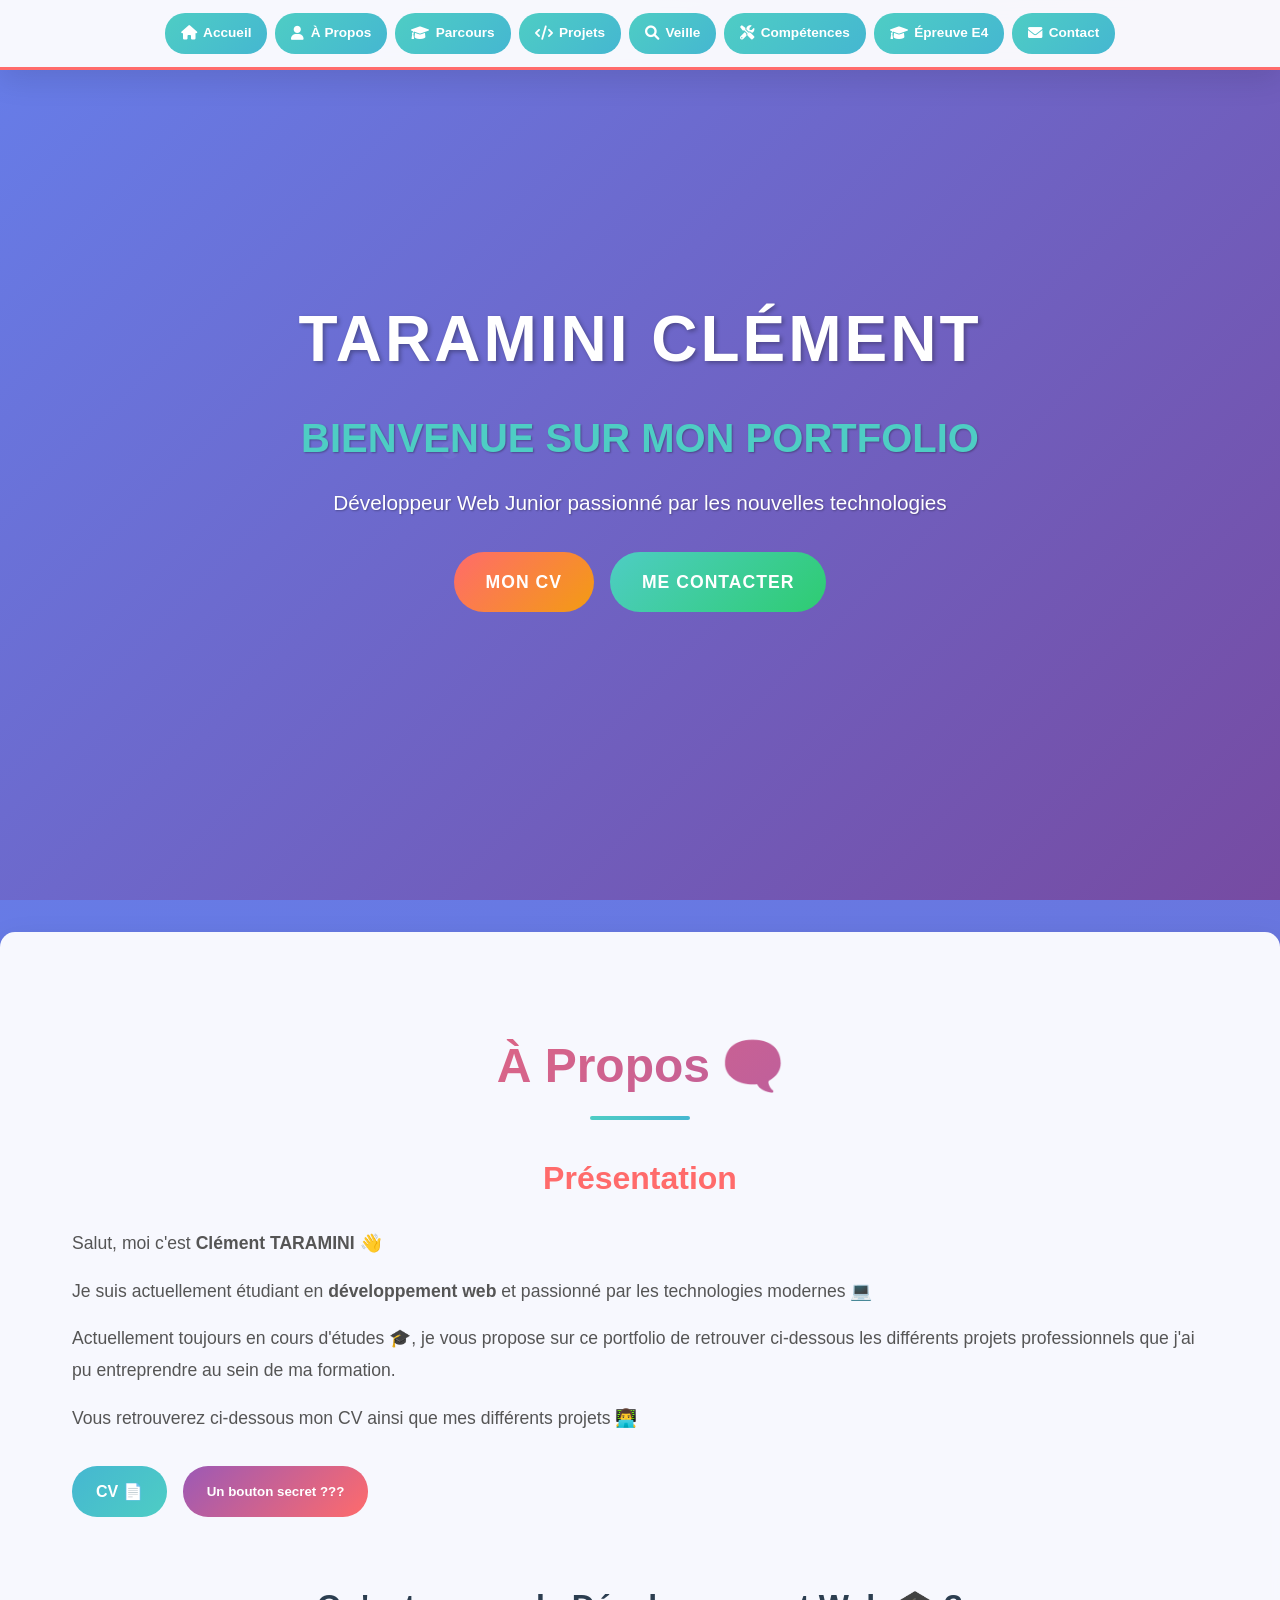
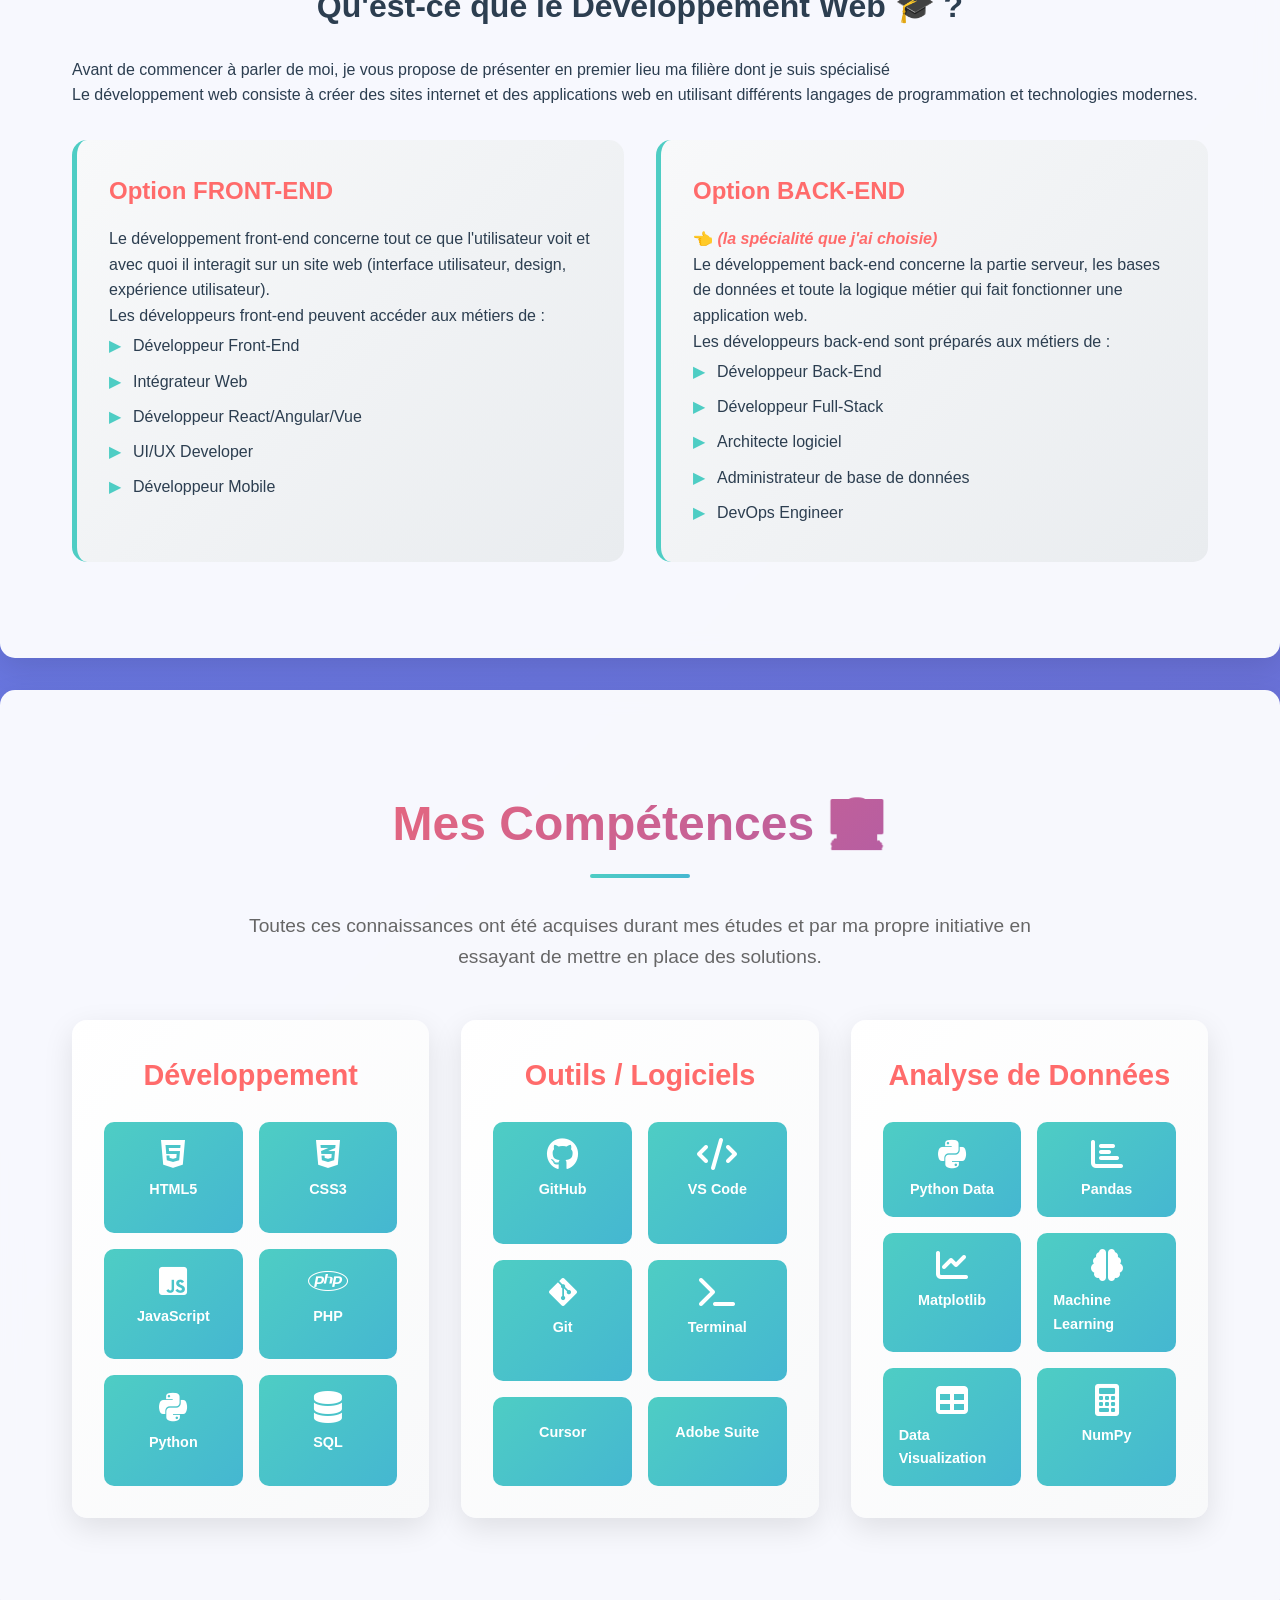
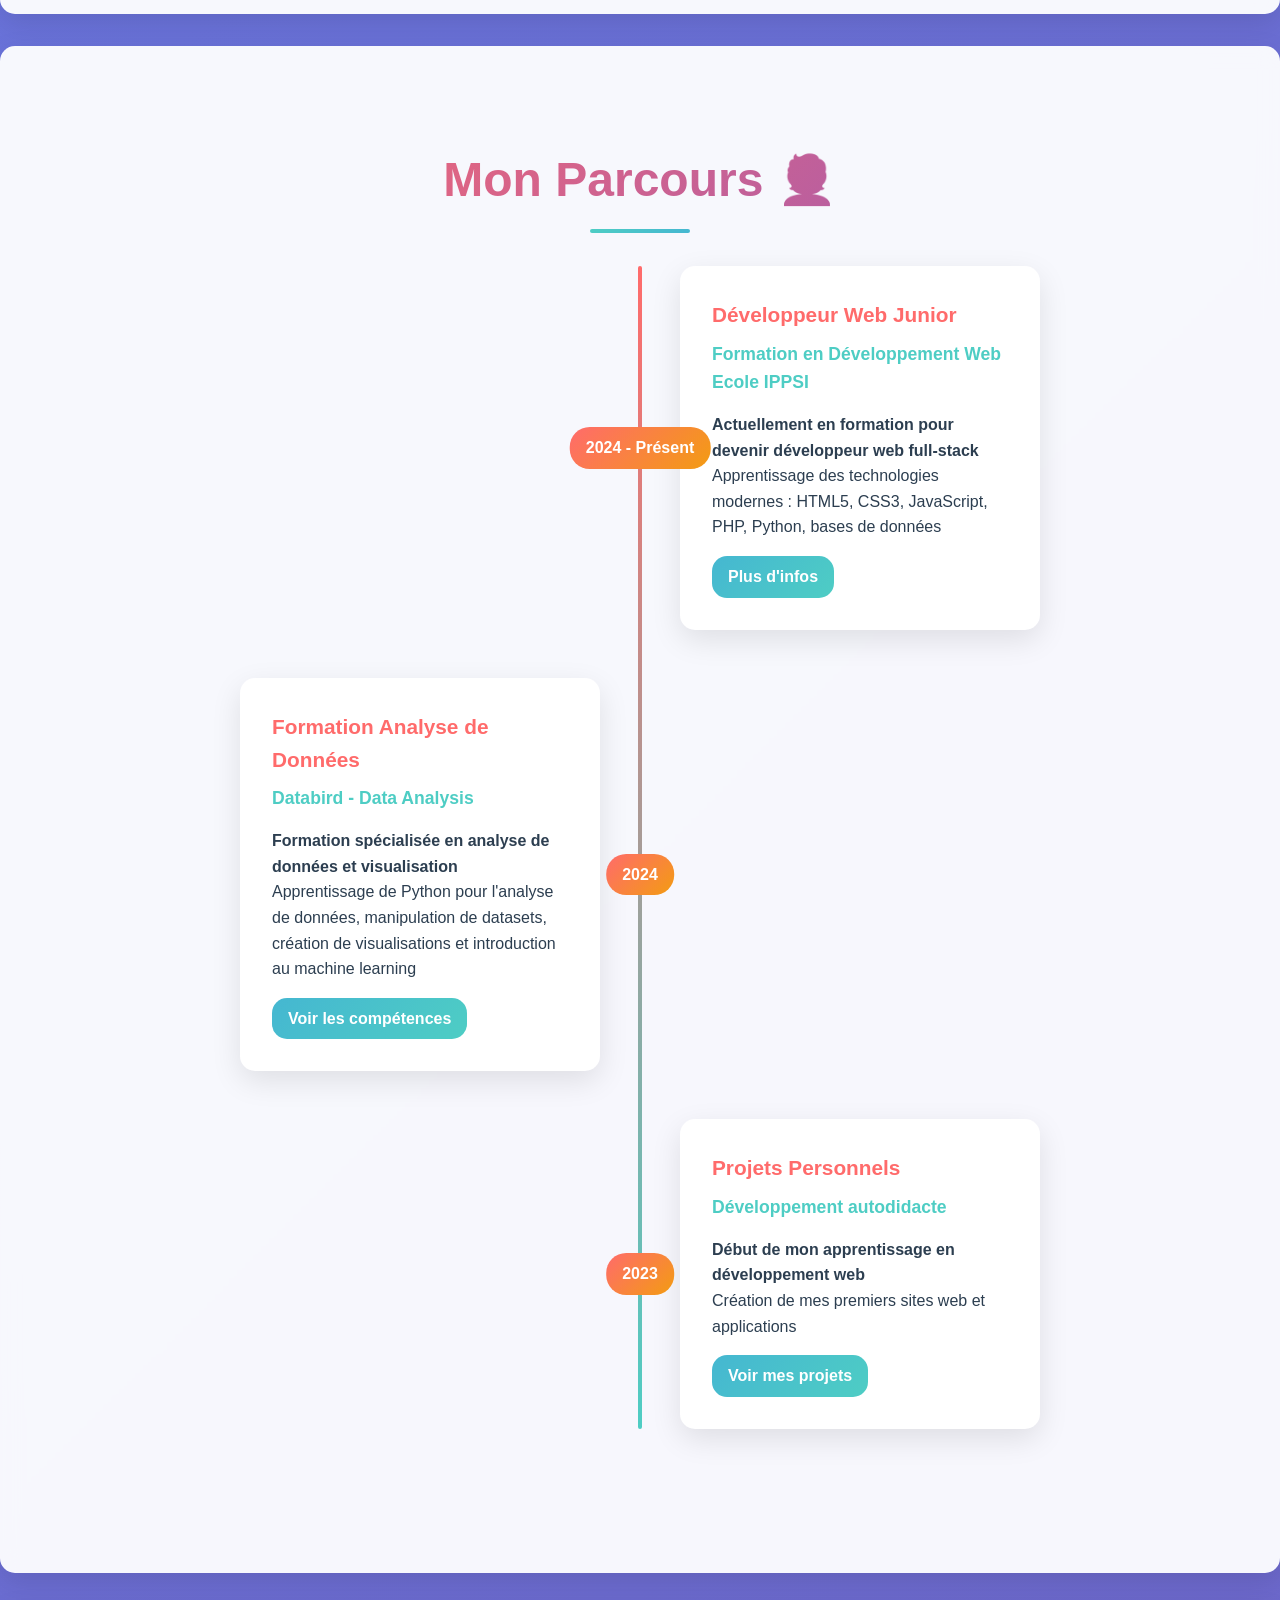
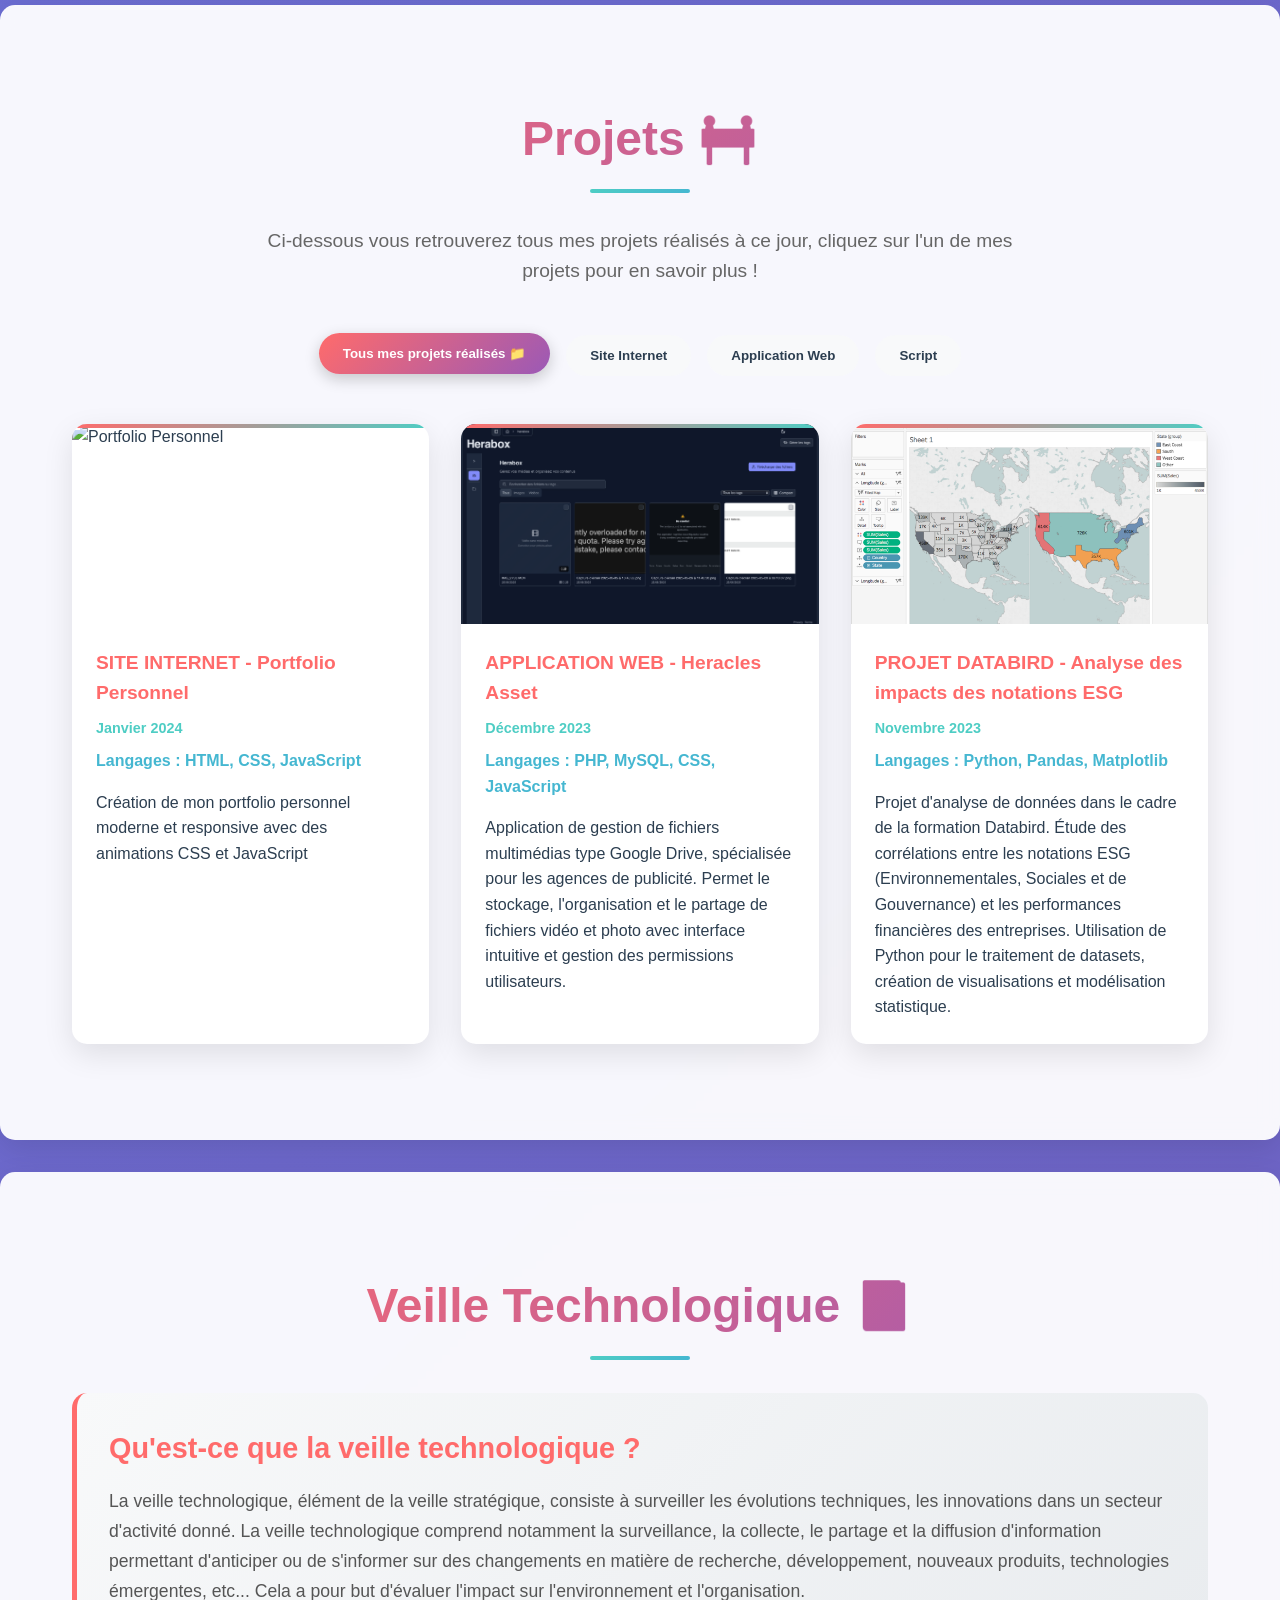
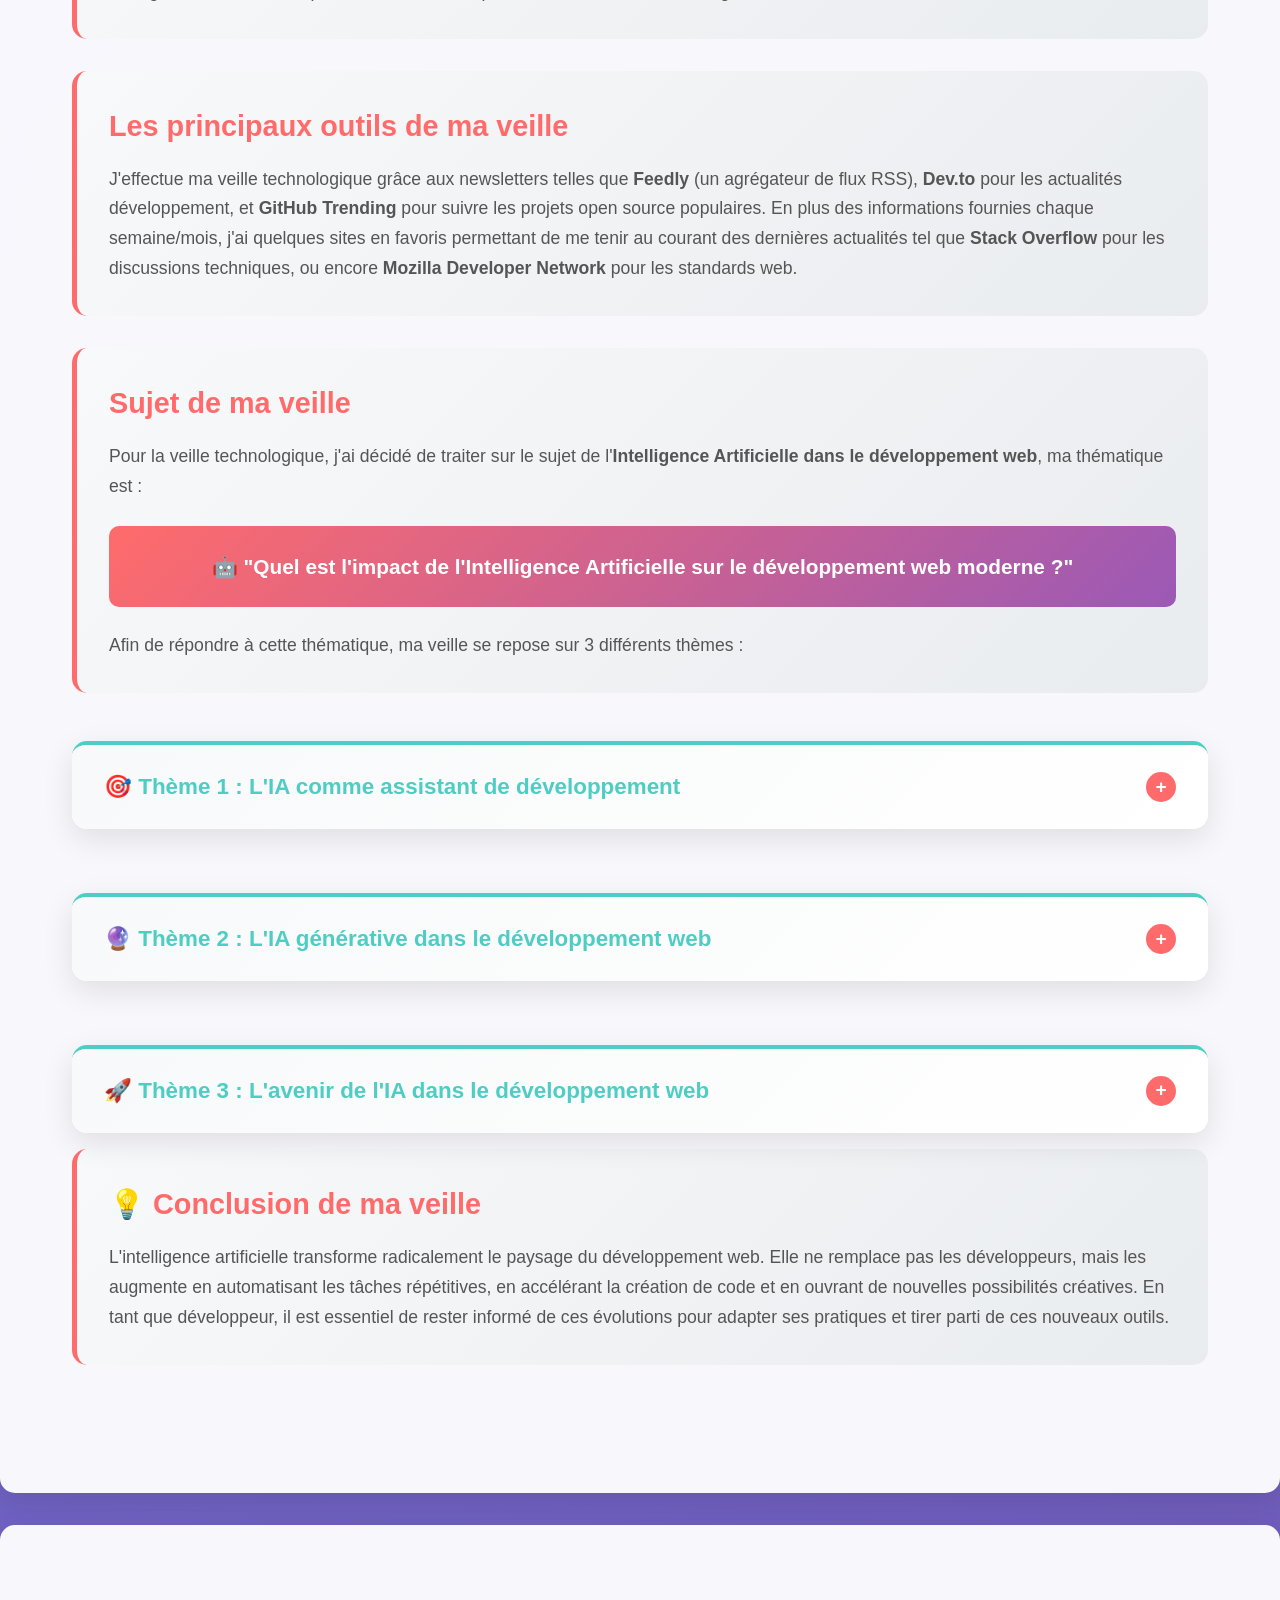
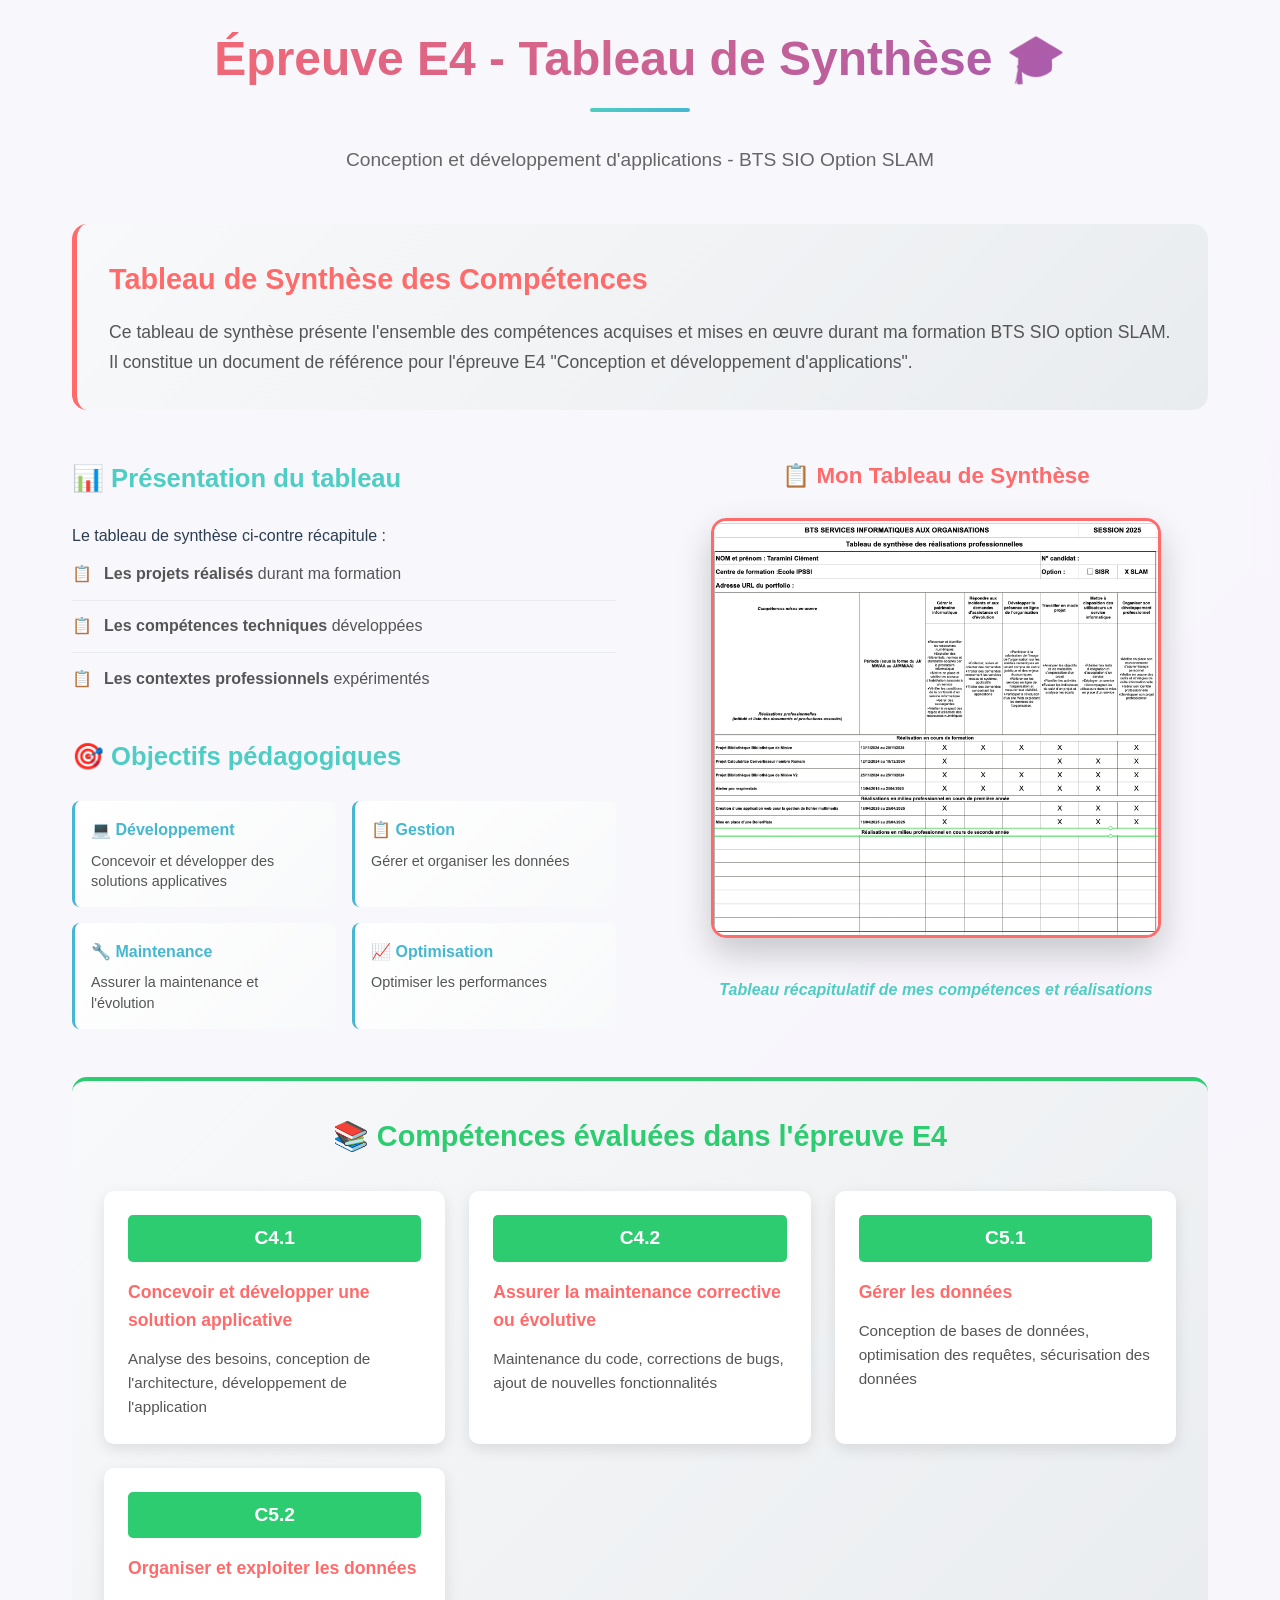
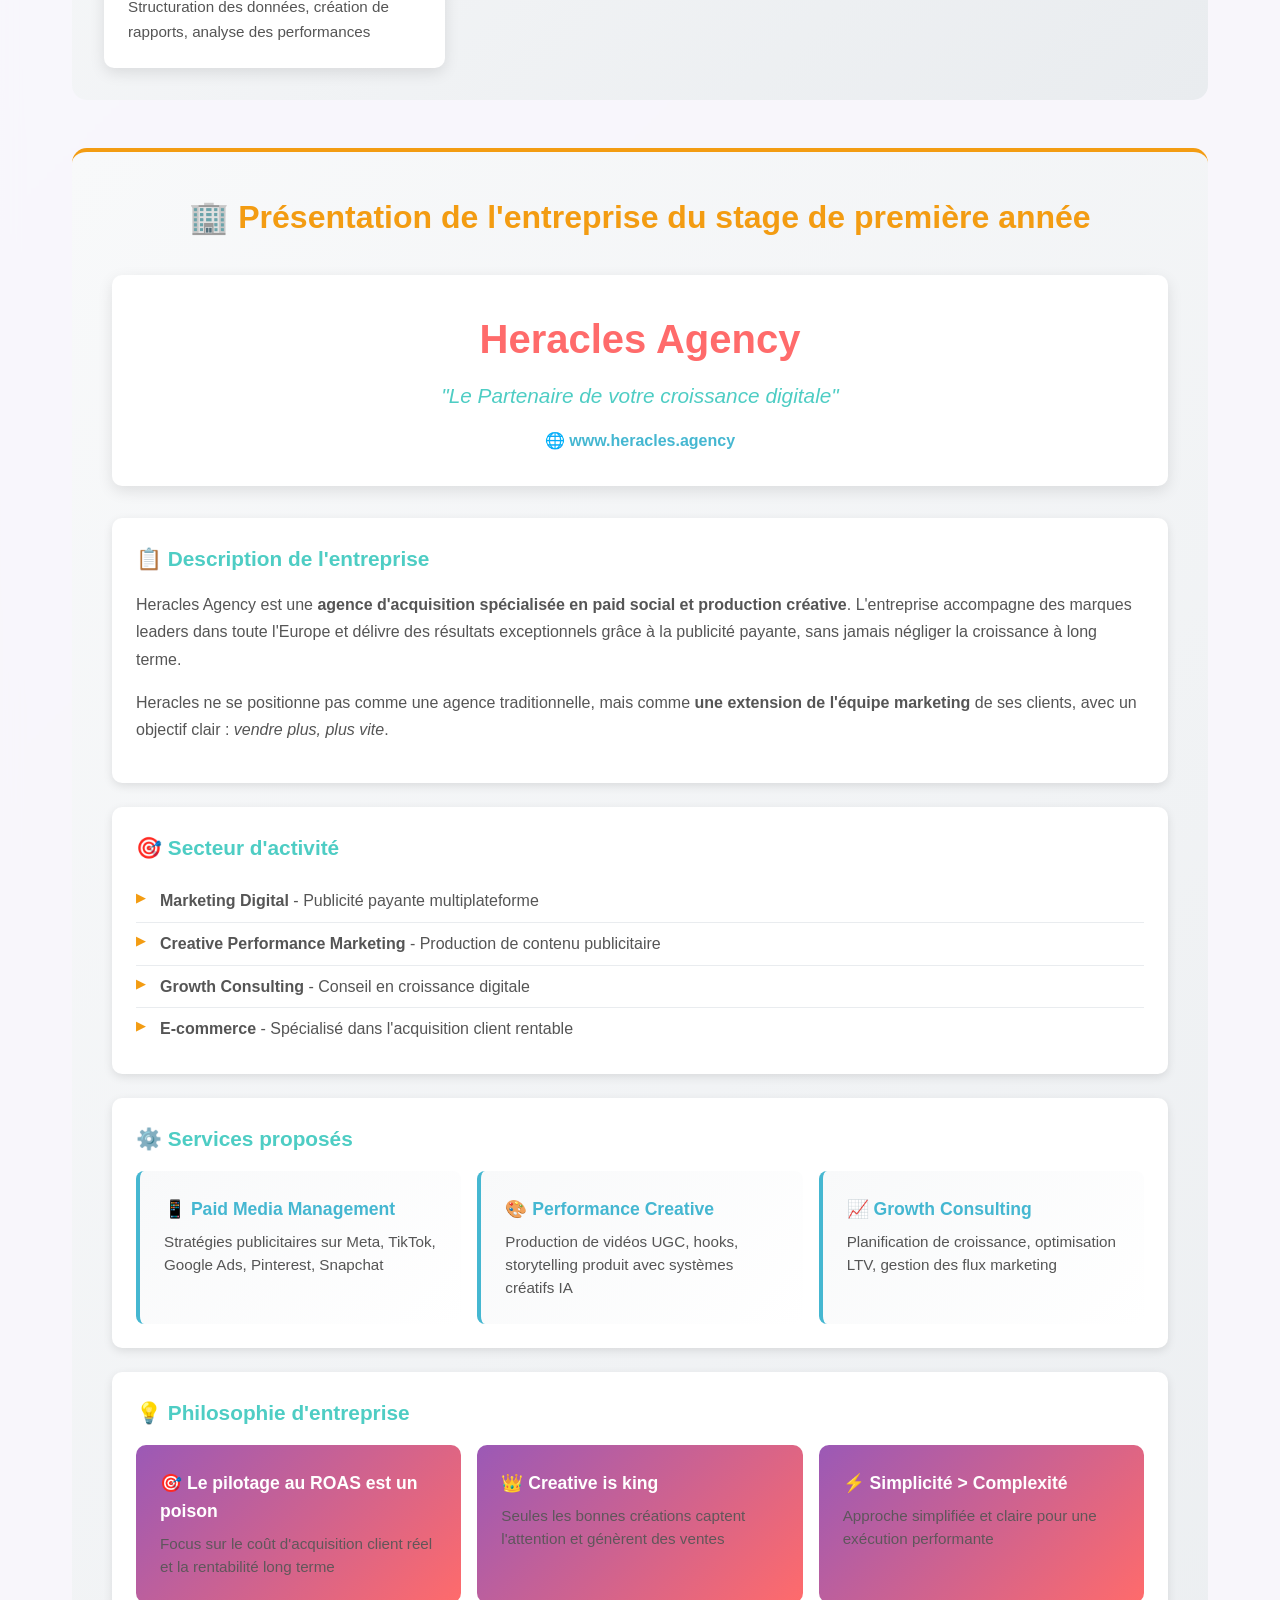
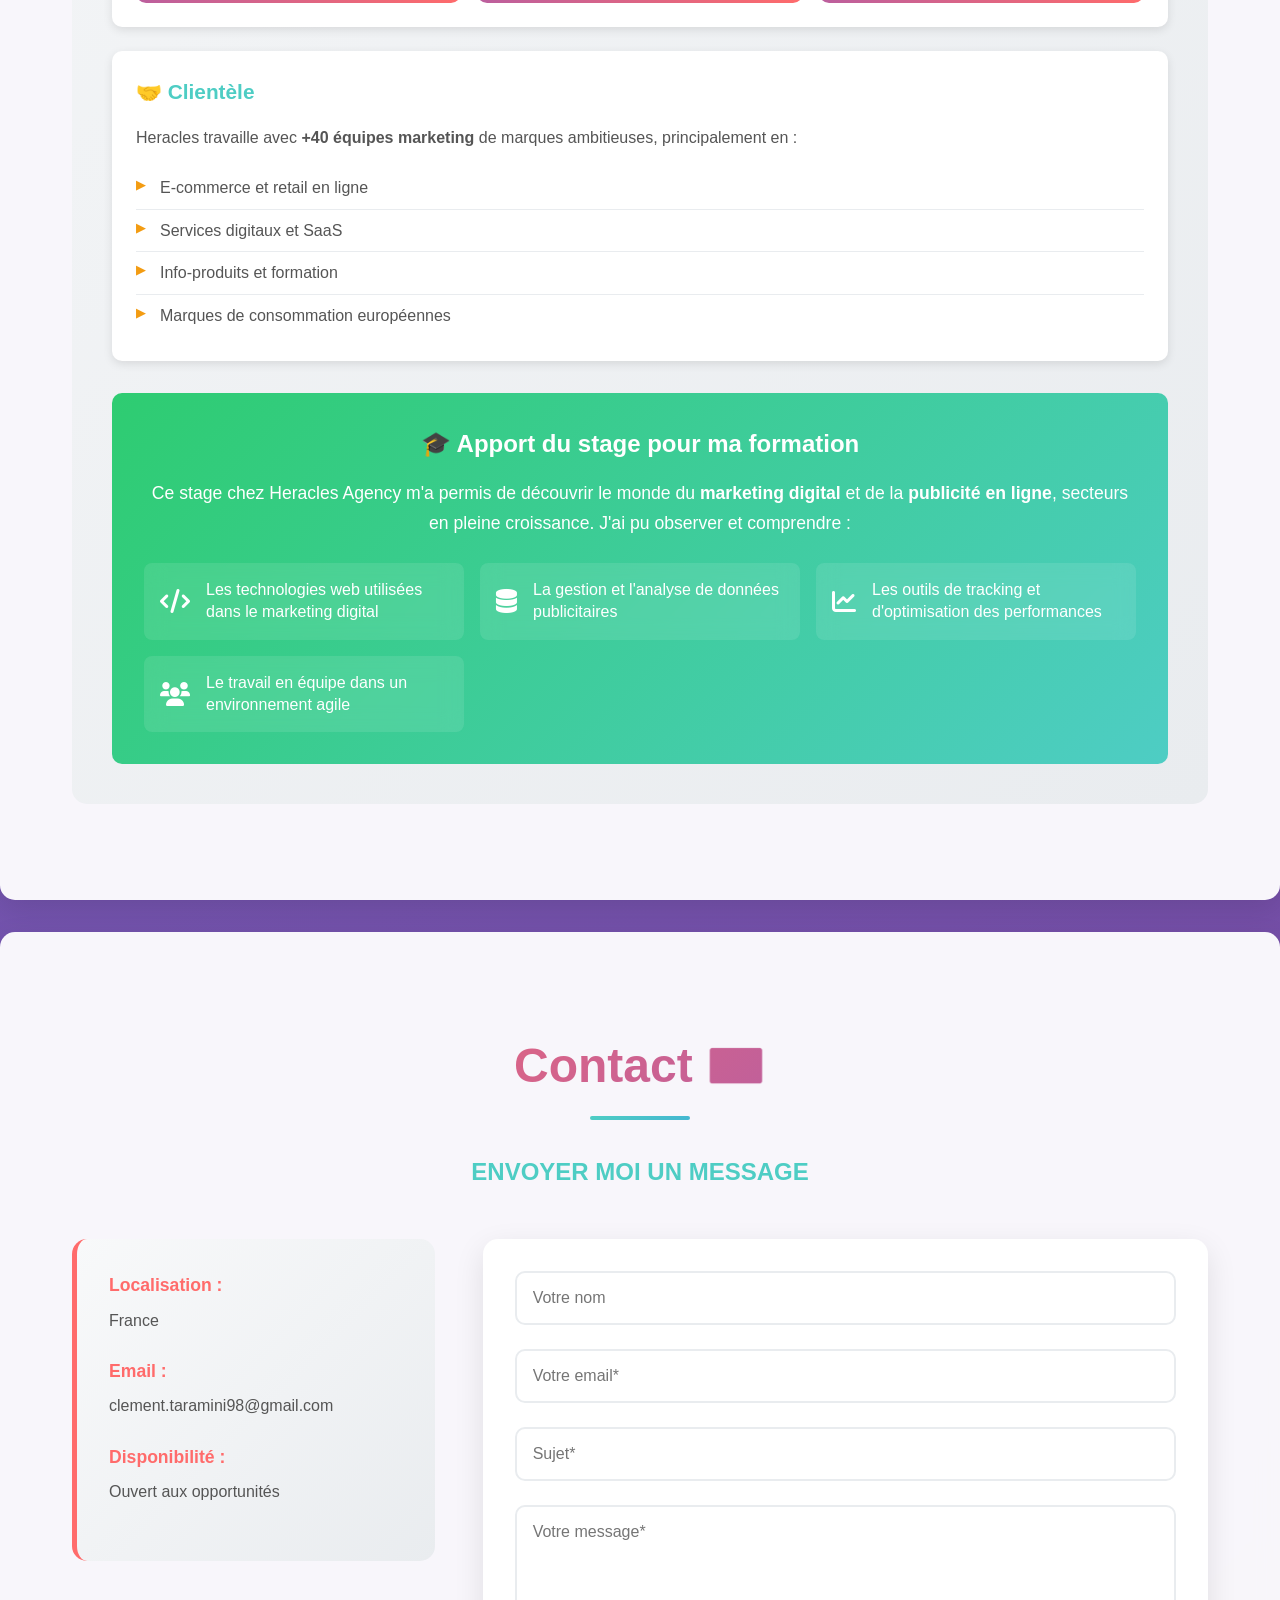
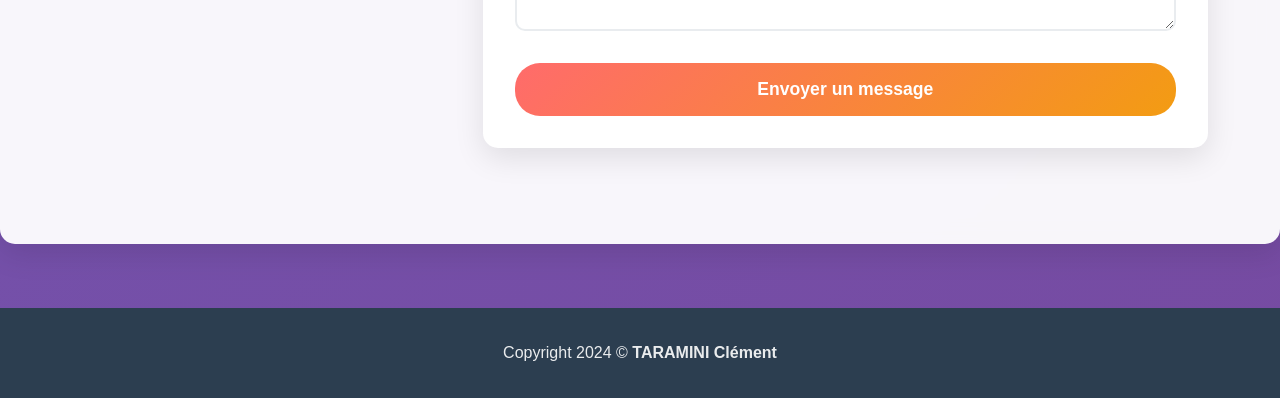
==== index.html @ ef2721ca "index" ====
<!DOCTYPE html>
<html lang="fr">
<head>
    <meta charset="UTF-8">
    <meta name="viewport" content="width=device-width, initial-scale=1.0">
    <title>Portfolio Taramini Clément</title>
    <link rel="stylesheet" href="styles.css">
    <link href="https://cdnjs.cloudflare.com/ajax/libs/font-awesome/6.0.0/css/all.min.css" rel="stylesheet">
</head>
<body>
    <nav class="navbar">
        <div class="nav-container">
            <ul class="nav-menu">
                <li class="nav-item">
                    <a href="#accueil" class="nav-link"><i class="fas fa-home"></i> Accueil</a>
                </li>
                <li class="nav-item">
                    <a href="#a-propos" class="nav-link"><i class="fas fa-user"></i> À Propos</a>
                </li>
                <li class="nav-item">
                    <a href="#parcours" class="nav-link"><i class="fas fa-graduation-cap"></i> Parcours</a>
                </li>
                <li class="nav-item">
                    <a href="#projets" class="nav-link"><i class="fas fa-code"></i> Projets</a>
                </li>
                <li class="nav-item">
                    <a href="#veille" class="nav-link"><i class="fas fa-search"></i> Veille</a>
                </li>
                <li class="nav-item">
                    <a href="#competences" class="nav-link"><i class="fas fa-tools"></i> Compétences</a>
                </li>
                <li class="nav-item">
                    <a href="#epreuve-e4" class="nav-link"><i class="fas fa-graduation-cap"></i> Épreuve E4</a>
                </li>
                <li class="nav-item">
                    <a href="#contact" class="nav-link"><i class="fas fa-envelope"></i> Contact</a>
                </li>
            </ul>
        </div>
    </nav>

    <main>
        <section id="accueil" class="hero">
            <div class="hero-content">
                <h1 class="hero-title">TARAMINI CLÉMENT</h1>
                <h2 class="hero-subtitle">BIENVENUE SUR MON PORTFOLIO</h2>
                <p class="hero-description">Développeur Web Junior passionné par les nouvelles technologies</p>
                <div class="hero-buttons">
                    <a href="taramini-clement-cv-4.pdf" download="CV_Taramini_Clement.pdf" class="btn-hero primary">Mon CV</a>
                    <a href="#contact" class="btn-hero secondary">Me Contacter</a>
                </div>
            </div>
        </section>

        <section id="a-propos" class="section">
            <div class="container">
                <h2 class="section-title">À Propos 🗨️</h2>
                
                <div class="about-content">
                    <div class="about-text">
                        <h3>Présentation</h3>
                        <p>Salut, moi c'est <strong>Clément TARAMINI</strong> 👋</p>
                        <p>Je suis actuellement étudiant en <strong>développement web</strong> et passionné par les technologies modernes 💻</p>
                        <p>Actuellement toujours en cours d'études 🎓, je vous propose sur ce portfolio de retrouver ci-dessous les différents projets professionnels que j'ai pu entreprendre au sein de ma formation.</p>
                        <p>Vous retrouverez ci-dessous mon CV ainsi que mes différents projets 👨‍💻</p>
                        
                        <div class="about-buttons">
                            <a href="taramini-clement-cv-4.pdf" download="CV_Taramini_Clement.pdf" class="btn-download">CV 📄</a>
                            <button class="btn-secret" onclick="alert('🎉 Félicitations ! Vous avez trouvé le bouton secret ! 🎉\\n\\nMerci de visiter mon portfolio !')">Un bouton secret ???</button>
                        </div>
                    </div>
                </div>

                <div class="formation-info">
                    <h3>Qu'est-ce que le <strong>Développement Web 🎓</strong> ?</h3>
                    <p>Avant de commencer à parler de moi, je vous propose de présenter en premier lieu ma filière dont je suis spécialisé</p>
                    
                    <p>Le développement web consiste à créer des sites internet et des applications web en utilisant différents langages de programmation et technologies modernes.</p>
                    
                    <div class="specializations">
                        <div class="spec">
                            <h4>Option <strong>FRONT-END</strong></h4>
                            <p>Le développement front-end concerne tout ce que l'utilisateur voit et avec quoi il interagit sur un site web (interface utilisateur, design, expérience utilisateur).</p>
                            <p>Les développeurs front-end peuvent accéder aux métiers de :</p>
                            <ul>
                                <li>Développeur Front-End</li>
                                <li>Intégrateur Web</li>
                                <li>Développeur React/Angular/Vue</li>
                                <li>UI/UX Developer</li>
                                <li>Développeur Mobile</li>
                            </ul>
                        </div>
                        
                        <div class="spec">
                            <h4>Option <strong>BACK-END</strong></h4>
                            <p class="chosen">👈 <em>(la spécialité que j'ai choisie)</em></p>
                            <p>Le développement back-end concerne la partie serveur, les bases de données et toute la logique métier qui fait fonctionner une application web.</p>
                            <p>Les développeurs back-end sont préparés aux métiers de :</p>
                            <ul>
                                <li>Développeur Back-End</li>
                                <li>Développeur Full-Stack</li>
                                <li>Architecte logiciel</li>
                                <li>Administrateur de base de données</li>
                                <li>DevOps Engineer</li>
                            </ul>
                        </div>
                    </div>
                </div>
            </div>
        </section>

        <section id="competences" class="section">
            <div class="container">
                <h2 class="section-title">Mes Compétences 👨‍💻</h2>
                <p class="section-description">Toutes ces connaissances ont été acquises durant mes études et par ma propre initiative en essayant de mettre en place des solutions.</p>
                
                <div class="skills-grid">
                    <div class="skill-category">
                        <h3>Développement</h3>
                        <div class="skills-list">
                            <div class="skill-item">
                                <i class="fab fa-html5"></i>
                                <span>HTML5</span>
                            </div>
                            <div class="skill-item">
                                <i class="fab fa-css3-alt"></i>
                                <span>CSS3</span>
                            </div>
                            <div class="skill-item">
                                <i class="fab fa-js-square"></i>
                                <span>JavaScript</span>
                            </div>
                            <div class="skill-item">
                                <i class="fab fa-php"></i>
                                <span>PHP</span>
                            </div>
                            <div class="skill-item">
                                <i class="fab fa-python"></i>
                                <span>Python</span>
                            </div>
                            <div class="skill-item">
                                <i class="fas fa-database"></i>
                                <span>SQL</span>
                            </div>
                        </div>
                    </div>
                    
                    <div class="skill-category">
                        <h3>Outils / Logiciels</h3>
                        <div class="skills-list">
                            <div class="skill-item">
                                <i class="fab fa-github"></i>
                                <span>GitHub</span>
                            </div>
                            <div class="skill-item">
                                <i class="fas fa-code"></i>
                                <span>VS Code</span>
                            </div>
                            <div class="skill-item">
                                <i class="fab fa-git-alt"></i>
                                <span>Git</span>
                            </div>
                            <div class="skill-item">
                                <i class="fas fa-terminal"></i>
                                <span>Terminal</span>
                            </div>
                            <div class="skill-item">
                                <i class="fas fa-cursor"></i>
                                <span>Cursor</span>
                            </div>
                            <div class="skill-item">
                                <i class="fab fa-adobe"></i>
                                <span>Adobe Suite</span>
                            </div>
                        </div>
                    </div>
                    
                    <div class="skill-category">
                        <h3>Analyse de Données </h3>
                        <div class="skills-list">
                            <div class="skill-item">
                                <i class="fab fa-python"></i>
                                <span>Python Data</span>
                            </div>
                            <div class="skill-item">
                                <i class="fas fa-chart-bar"></i>
                                <span>Pandas</span>
                            </div>
                            <div class="skill-item">
                                <i class="fas fa-chart-line"></i>
                                <span>Matplotlib</span>
                            </div>
                            <div class="skill-item">
                                <i class="fas fa-brain"></i>
                                <span>Machine Learning</span>
                            </div>
                            <div class="skill-item">
                                <i class="fas fa-table"></i>
                                <span>Data Visualization</span>
                            </div>
                            <div class="skill-item">
                                <i class="fas fa-calculator"></i>
                                <span>NumPy</span>
                            </div>
                        </div>
                    </div>
                </div>
            </div>
        </section>

        <section id="parcours" class="section">
            <div class="container">
                <h2 class="section-title">Mon Parcours 🤵</h2>
                
                <div class="timeline">
                    <div class="timeline-item">
                        <div class="timeline-date">2024 - Présent</div>
                        <div class="timeline-content">
                            <h3>Développeur Web Junior</h3>
                            <h4>Formation en Développement Web Ecole IPPSI</h4>
                            <p><strong>Actuellement en formation pour devenir développeur web full-stack</strong></p>
                            <p>Apprentissage des technologies modernes : HTML5, CSS3, JavaScript, PHP, Python, bases de données</p>
                            <a href="#competences" class="btn-small">Plus d'infos</a>
                        </div>
                    </div>
                    
                    <div class="timeline-item">
                        <div class="timeline-date">2024</div>
                        <div class="timeline-content">
                            <h3>Formation Analyse de Données</h3>
                            <h4>Databird - Data Analysis</h4>
                            <p><strong>Formation spécialisée en analyse de données et visualisation</strong></p>
                            <p>Apprentissage de Python pour l'analyse de données, manipulation de datasets, création de visualisations et introduction au machine learning</p>
                            <a href="#competences" class="btn-small">Voir les compétences</a>
                        </div>
                    </div>
                    
                    <div class="timeline-item">
                        <div class="timeline-date">2023</div>
                        <div class="timeline-content">
                            <h3>Projets Personnels</h3>
                            <h4>Développement autodidacte</h4>
                            <p><strong>Début de mon apprentissage en développement web</strong></p>
                            <p>Création de mes premiers sites web et applications</p>
                            <a href="#projets" class="btn-small">Voir mes projets</a>
                        </div>
                    </div>
                </div>
            </div>
        </section>

        <section id="projets" class="section">
            <div class="container">
                <h2 class="section-title">Projets 🚧</h2>
                <p class="section-description">Ci-dessous vous retrouverez tous mes projets réalisés à ce jour, cliquez sur l'un de mes projets pour en savoir plus !</p>
                
                <div class="project-filters">
                    <button class="filter-btn active" data-filter="all">Tous mes projets réalisés 📁</button>
                    <button class="filter-btn" data-filter="web">Site Internet</button>
                    <button class="filter-btn" data-filter="app">Application Web</button>
                    <button class="filter-btn" data-filter="script">Script</button>
                </div>
                
                <div class="projects-grid">
                    <div class="project-card" data-category="web">
                        <div class="project-image">
                            <img src="images/portofolio.png" alt="Portfolio Personnel">
                        </div>
                        <div class="project-content">
                            <h3>SITE INTERNET - Portfolio Personnel</h3>
                            <p class="project-date">Janvier 2024</p>
                            <p class="project-tech"><strong>Langages : HTML, CSS, JavaScript</strong></p>
                            <p>Création de mon portfolio personnel moderne et responsive avec des animations CSS et JavaScript</p>
                        </div>
                    </div>
                    
                    <div class="project-card" data-category="app">
                        <div class="project-image">
                            <img src="images/Heracles.png" alt="Application Heracles Asset">
                        </div>
                        <div class="project-content">
                            <h3>APPLICATION WEB - Heracles Asset</h3>
                            <p class="project-date">Décembre 2023</p>
                            <p class="project-tech"><strong>Langages : PHP, MySQL, CSS, JavaScript</strong></p>
                            <p>Application de gestion de fichiers multimédias type Google Drive, spécialisée pour les agences de publicité. Permet le stockage, l'organisation et le partage de fichiers vidéo et photo avec interface intuitive et gestion des permissions utilisateurs.</p>
                        </div>
                    </div>
                    
                    <div class="project-card" data-category="script">
                        <div class="project-image">
                            <img src="images/Databird.png" alt="Projet Databird ESG">
                        </div>
                        <div class="project-content">
                            <h3>PROJET DATABIRD - Analyse des impacts des notations ESG</h3>
                            <p class="project-date">Novembre 2023</p>
                            <p class="project-tech"><strong>Langages : Python, Pandas, Matplotlib</strong></p>
                            <p>Projet d'analyse de données dans le cadre de la formation Databird. Étude des corrélations entre les notations ESG (Environnementales, Sociales et de Gouvernance) et les performances financières des entreprises. Utilisation de Python pour le traitement de datasets, création de visualisations et modélisation statistique.</p>
                        </div>
                    </div>
                </div>
            </div>
        </section>

        <section id="veille" class="section">
            <div class="container">
                <h2 class="section-title">Veille Technologique 📔</h2>
                
                <div class="veille-intro">
                    <h3>Qu'est-ce que la veille technologique ?</h3>
                    <p>La veille technologique, élément de la veille stratégique, consiste à surveiller les évolutions techniques, les innovations dans un secteur d'activité donné. La veille technologique comprend notamment la surveillance, la collecte, le partage et la diffusion d'information permettant d'anticiper ou de s'informer sur des changements en matière de recherche, développement, nouveaux produits, technologies émergentes, etc... Cela a pour but d'évaluer l'impact sur l'environnement et l'organisation.</p>
                </div>

                <div class="veille-tools">
                    <h3>Les principaux outils de ma veille</h3>
                    <p>J'effectue ma veille technologique grâce aux newsletters telles que <strong>Feedly</strong> (un agrégateur de flux RSS), <strong>Dev.to</strong> pour les actualités développement, et <strong>GitHub Trending</strong> pour suivre les projets open source populaires. En plus des informations fournies chaque semaine/mois, j'ai quelques sites en favoris permettant de me tenir au courant des dernières actualités tel que <strong>Stack Overflow</strong> pour les discussions techniques, ou encore <strong>Mozilla Developer Network</strong> pour les standards web.</p>
                </div>

                <div class="veille-subject">
                    <h3>Sujet de ma veille</h3>
                    <p>Pour la veille technologique, j'ai décidé de traiter sur le sujet de l'<strong>Intelligence Artificielle dans le développement web</strong>, ma thématique est :</p>
                    <div class="main-theme">
                        <h4>🤖 "Quel est l'impact de l'Intelligence Artificielle sur le développement web moderne ?"</h4>
                    </div>
                    <p>Afin de répondre à cette thématique, ma veille se repose sur 3 différents thèmes :</p>
                </div>

                <div class="veille-themes">
                    <div class="theme-section">
                        <div class="theme-header" onclick="toggleTheme('theme1')">
                            <h4>🎯 Thème 1 : L'IA comme assistant de développement</h4>
                            <span class="theme-toggle">+</span>
                        </div>
                        <div class="theme-content" id="theme1">
                            <div class="veille-articles">
                                <article class="veille-article">
                                    <h5>GitHub Copilot et l'assistance au code</h5>
                                    <p>GitHub Copilot révolutionne la façon dont les développeurs écrivent du code en suggérant des lignes entières et des fonctions basées sur le contexte. Cette IA transforme la productivité des développeurs en automatisant les tâches répétitives et en aidant à résoudre des problèmes complexes.</p>
                                    <p class="article-source"><strong>Source :</strong> GitHub</p>
                                </article>

                                <article class="veille-article">
                                    <h5>Cursor : L'éditeur de code assisté par IA</h5>
                                    <p>Cursor représente une nouvelle génération d'éditeurs de code intégrant l'IA directement dans l'interface de développement. Il permet une collaboration naturelle entre le développeur et l'intelligence artificielle pour accélérer le processus de création.</p>
                                    <p class="article-source"><strong>Source :</strong> Cursor</p>
                                </article>

                                <article class="veille-article">
                                    <h5>L'IA dans le debugging et l'optimisation de code</h5>
                                    <p>Les outils d'IA modernes peuvent analyser le code pour identifier les bugs, suggérer des optimisations de performance et même prédire les erreurs potentielles avant qu'elles ne se produisent en production.</p>
                                    <p class="article-source"><strong>Source :</strong> Stack Overflow</p>
                                </article>
                            </div>
                        </div>
                    </div>

                    <div class="theme-section">
                        <div class="theme-header" onclick="toggleTheme('theme2')">
                            <h4>🔮 Thème 2 : L'IA générative dans le développement web</h4>
                            <span class="theme-toggle">+</span>
                        </div>
                        <div class="theme-content" id="theme2">
                            <div class="veille-articles">
                                <article class="veille-article">
                                    <h5>ChatGPT et la génération de code automatique</h5>
                                    <p>ChatGPT et d'autres IA génératives permettent aux développeurs de créer rapidement des prototypes, générer du code boilerplate et même créer des applications complètes à partir de descriptions en langage naturel.</p>
                                    <p class="article-source"><strong>Source :</strong> OpenAI</p>
                                </article>

                                <article class="veille-article">
                                    <h5>L'IA dans la création d'interfaces utilisateur</h5>
                                    <p>Des outils comme Framer AI et Figma AI permettent de générer automatiquement des designs d'interface à partir de descriptions textuelles, révolutionnant le processus de création UI/UX.</p>
                                    <p class="article-source"><strong>Source :</strong> Framer</p>
                                </article>

                                <article class="veille-article">
                                    <h5>Génération automatique de tests unitaires</h5>
                                    <p>L'IA peut maintenant générer automatiquement des tests unitaires complets, améliorer la couverture de code et identifier les cas de test manqués, réduisant considérablement le temps de développement.</p>
                                    <p class="article-source"><strong>Source :</strong> Jest AI</p>
                                </article>
                            </div>
                        </div>
                    </div>

                    <div class="theme-section">
                        <div class="theme-header" onclick="toggleTheme('theme3')">
                            <h4>🚀 Thème 3 : L'avenir de l'IA dans le développement web</h4>
                            <span class="theme-toggle">+</span>
                        </div>
                        <div class="theme-content" id="theme3">
                            <div class="veille-articles">
                                <article class="veille-article">
                                    <h5>L'IA No-Code et Low-Code</h5>
                                    <p>Les plateformes no-code alimentées par l'IA permettent de créer des applications web complexes sans connaissances en programmation, démocratisant le développement web.</p>
                                    <p class="article-source"><strong>Source :</strong> Webflow</p>
                                </article>

                                <article class="veille-article">
                                    <h5>L'IA dans l'optimisation SEO automatique</h5>
                                    <p>Les outils d'IA peuvent maintenant analyser et optimiser automatiquement le SEO des sites web, suggérer des améliorations de contenu et prédire les tendances de recherche.</p>
                                    <p class="article-source"><strong>Source :</strong> Google AI</p>
                                </article>

                                <article class="veille-article">
                                    <h5>Développement web autonome par l'IA</h5>
                                    <p>Les recherches actuelles explorent la possibilité d'une IA capable de développer entièrement des applications web de manière autonome, depuis l'analyse des besoins jusqu'au déploiement.</p>
                                    <p class="article-source"><strong>Source :</strong> MIT Technology Review</p>
                                </article>
                            </div>
                        </div>
                    </div>
                </div>

                <div class="veille-conclusion">
                    <h3>💡 Conclusion de ma veille</h3>
                    <p>L'intelligence artificielle transforme radicalement le paysage du développement web. Elle ne remplace pas les développeurs, mais les augmente en automatisant les tâches répétitives, en accélérant la création de code et en ouvrant de nouvelles possibilités créatives. En tant que développeur, il est essentiel de rester informé de ces évolutions pour adapter ses pratiques et tirer parti de ces nouveaux outils.</p>
                </div>
            </div>
        </section>

        <section id="epreuve-e4" class="section">
            <div class="container">
                <h2 class="section-title">Épreuve E4 - Tableau de Synthèse 🎓</h2>
                <p class="section-description">Conception et développement d'applications - BTS SIO Option SLAM</p>
                
                <div class="epreuve-intro">
                    <h3>Tableau de Synthèse des Compétences</h3>
                    <p>Ce tableau de synthèse présente l'ensemble des compétences acquises et mises en œuvre durant ma formation BTS SIO option SLAM. Il constitue un document de référence pour l'épreuve E4 "Conception et développement d'applications".</p>
                </div>

                <div class="tableau-synthese">
                    <div class="tableau-description">
                        <h3>📊 Présentation du tableau</h3>
                        <p>Le tableau de synthèse ci-contre récapitule :</p>
                        <ul class="synthese-list">
                            <li><strong>Les projets réalisés</strong> durant ma formation</li>
                            <li><strong>Les compétences techniques</strong> développées</li>
                            <li><strong>Les contextes professionnels</strong> expérimentés</li>
                        </ul>

                        <h3>🎯 Objectifs pédagogiques</h3>
                        <div class="objectifs-grid">
                            <div class="objectif-card">
                                <h4>💻 Développement</h4>
                                <p>Concevoir et développer des solutions applicatives</p>
                            </div>
                            <div class="objectif-card">
                                <h4>📋 Gestion</h4>
                                <p>Gérer et organiser les données</p>
                            </div>
                            <div class="objectif-card">
                                <h4>🔧 Maintenance</h4>
                                <p>Assurer la maintenance et l'évolution</p>
                            </div>
                            <div class="objectif-card">
                                <h4>📈 Optimisation</h4>
                                <p>Optimiser les performances</p>
                            </div>
                        </div>
                    </div>

                    <div class="tableau-image">
                        <h3>📋 Mon Tableau de Synthèse</h3>
                        <div class="image-container">
                            <img src="Epreuve E4/Tableau de synthèse.png" alt="Tableau de Synthèse E4" class="tableau-screenshot" onclick="openModal()">
                            <div class="image-overlay">
                                <p>Cliquez pour agrandir</p>
                            </div>
                        </div>
                        <p class="image-caption">Tableau récapitulatif de mes compétences et réalisations</p>
                    </div>
                </div>

                <div class="competences-evaluees">
                    <h3>📚 Compétences évaluées dans l'épreuve E4</h3>
                    <div class="competences-grid">
                        <div class="competence-bloc">
                            <h4>C4.1</h4>
                            <h5>Concevoir et développer une solution applicative</h5>
                            <p>Analyse des besoins, conception de l'architecture, développement de l'application</p>
                        </div>
                        <div class="competence-bloc">
                            <h4>C4.2</h4>
                            <h5>Assurer la maintenance corrective ou évolutive</h5>
                            <p>Maintenance du code, corrections de bugs, ajout de nouvelles fonctionnalités</p>
                        </div>
                        <div class="competence-bloc">
                            <h4>C5.1</h4>
                            <h5>Gérer les données</h5>
                            <p>Conception de bases de données, optimisation des requêtes, sécurisation des données</p>
                        </div>
                        <div class="competence-bloc">
                            <h4>C5.2</h4>
                            <h5>Organiser et exploiter les données</h5>
                            <p>Structuration des données, création de rapports, analyse des performances</p>
                        </div>
                    </div>
                </div>

                <div class="stage-presentation">
                    <h3>🏢 Présentation de l'entreprise du stage de première année</h3>
                    
                    <div class="entreprise-header">
                        <div class="entreprise-info">
                            <h4>Heracles Agency</h4>
                            <p class="entreprise-slogan">"Le Partenaire de votre croissance digitale"</p>
                            <p class="entreprise-url">🌐 <a href="https://www.heracles.agency" target="_blank" rel="noopener">www.heracles.agency</a></p>
                        </div>
                    </div>

                    <div class="entreprise-content">
                        <div class="entreprise-description">
                            <h5>📋 Description de l'entreprise</h5>
                            <p>Heracles Agency est une <strong>agence d'acquisition spécialisée en paid social et production créative</strong>. L'entreprise accompagne des marques leaders dans toute l'Europe et délivre des résultats exceptionnels grâce à la publicité payante, sans jamais négliger la croissance à long terme.</p>
                            
                            <p>Heracles ne se positionne pas comme une agence traditionnelle, mais comme <strong>une extension de l'équipe marketing</strong> de ses clients, avec un objectif clair : <em>vendre plus, plus vite</em>.</p>
                        </div>

                        <div class="entreprise-secteur">
                            <h5>🎯 Secteur d'activité</h5>
                            <ul class="secteur-list">
                                <li><strong>Marketing Digital</strong> - Publicité payante multiplateforme</li>
                                <li><strong>Creative Performance Marketing</strong> - Production de contenu publicitaire</li>
                                <li><strong>Growth Consulting</strong> - Conseil en croissance digitale</li>
                                <li><strong>E-commerce</strong> - Spécialisé dans l'acquisition client rentable</li>
                            </ul>
                        </div>

                        <div class="entreprise-services">
                            <h5>⚙️ Services proposés</h5>
                            <div class="services-grid">
                                <div class="service-item">
                                    <h6>📱 Paid Media Management</h6>
                                    <p>Stratégies publicitaires sur Meta, TikTok, Google Ads, Pinterest, Snapchat</p>
                                </div>
                                <div class="service-item">
                                    <h6>🎨 Performance Creative</h6>
                                    <p>Production de vidéos UGC, hooks, storytelling produit avec systèmes créatifs IA</p>
                                </div>
                                <div class="service-item">
                                    <h6>📈 Growth Consulting</h6>
                                    <p>Planification de croissance, optimisation LTV, gestion des flux marketing</p>
                                </div>
                            </div>
                        </div>

                        <div class="entreprise-philosophie">
                            <h5>💡 Philosophie d'entreprise</h5>
                            <div class="philosophie-items">
                                <div class="philosophie-item">
                                    <h6>🎯 Le pilotage au ROAS est un poison</h6>
                                    <p>Focus sur le coût d'acquisition client réel et la rentabilité long terme</p>
                                </div>
                                <div class="philosophie-item">
                                    <h6>👑 Creative is king</h6>
                                    <p>Seules les bonnes créations captent l'attention et génèrent des ventes</p>
                                </div>
                                <div class="philosophie-item">
                                    <h6>⚡ Simplicité > Complexité</h6>
                                    <p>Approche simplifiée et claire pour une exécution performante</p>
                                </div>
                            </div>
                        </div>

                        <div class="entreprise-clients">
                            <h5>🤝 Clientèle</h5>
                            <p>Heracles travaille avec <strong>+40 équipes marketing</strong> de marques ambitieuses, principalement en :</p>
                            <ul class="clients-list">
                                <li>E-commerce et retail en ligne</li>
                                <li>Services digitaux et SaaS</li>
                                <li>Info-produits et formation</li>
                                <li>Marques de consommation européennes</li>
                            </ul>
                        </div>
                    </div>

                    <div class="stage-apport">
                        <h5>🎓 Apport du stage pour ma formation</h5>
                        <p>Ce stage chez Heracles Agency m'a permis de découvrir le monde du <strong>marketing digital</strong> et de la <strong>publicité en ligne</strong>, secteurs en pleine croissance. J'ai pu observer et comprendre :</p>
                        <div class="apport-grid">
                            <div class="apport-item">
                                <i class="fas fa-code"></i>
                                <span>Les technologies web utilisées dans le marketing digital</span>
                            </div>
                            <div class="apport-item">
                                <i class="fas fa-database"></i>
                                <span>La gestion et l'analyse de données publicitaires</span>
                            </div>
                            <div class="apport-item">
                                <i class="fas fa-chart-line"></i>
                                <span>Les outils de tracking et d'optimisation des performances</span>
                            </div>
                            <div class="apport-item">
                                <i class="fas fa-users"></i>
                                <span>Le travail en équipe dans un environnement agile</span>
                            </div>
                        </div>
                    </div>
                </div>
            </div>
        </section>

        <section id="contact" class="section">
            <div class="container">
                <h2 class="section-title">Contact ✉️</h2>
                <h3 class="contact-subtitle">ENVOYER MOI UN MESSAGE</h3>
                
                <div class="contact-content">
                    <div class="contact-info">
                        <div class="contact-item">
                            <h4>Localisation :</h4>
                            <p>France</p>
                        </div>
                        <div class="contact-item">
                            <h4>Email :</h4>
                            <p>clement.taramini98@gmail.com</p>
                        </div>
                        <div class="contact-item">
                            <h4>Disponibilité :</h4>
                            <p>Ouvert aux opportunités</p>
                        </div>
                    </div>
                    
                    <form class="contact-form">
                        <div class="form-group">
                            <input type="text" id="name" name="name" placeholder="Votre nom" required>
                        </div>
                        <div class="form-group">
                            <input type="email" id="email" name="email" placeholder="Votre email*" required>
                        </div>
                        <div class="form-group">
                            <input type="text" id="subject" name="subject" placeholder="Sujet*" required>
                        </div>
                        <div class="form-group">
                            <textarea id="message" name="message" placeholder="Votre message*" rows="5" required></textarea>
                        </div>
                        <button type="submit" class="btn-submit">Envoyer un message</button>
                    </form>
                </div>
            </div>
        </section>
    </main>

    <!-- Modal pour agrandir l'image -->
    <div id="imageModal" class="modal">
        <span class="close-modal">&times;</span>
        <img class="modal-content" id="modalImage">
        <div class="modal-caption" id="modalCaption"></div>
    </div>

    <footer class="footer">
        <div class="container">
            <p>Copyright 2024 © <strong>TARAMINI Clément</strong></p>
        </div>
    </footer>

    <script>
        // Fonctions globales pour la modal
        function openModal() {
            console.log('Ouverture de la modal');
            const modal = document.getElementById('imageModal');
            const modalImg = document.getElementById('modalImage');
            const modalCaption = document.getElementById('modalCaption');
            const tableauImage = document.querySelector('.tableau-screenshot');
            
            if (modal && modalImg && modalCaption && tableauImage) {
                modal.style.display = 'block';
                modalImg.src = tableauImage.src;
                modalCaption.textContent = tableauImage.alt;
                console.log('Modal ouverte avec succès');
            } else {
                console.error('Éléments manquants pour ouvrir la modal');
            }
        }

        function closeModal() {
            console.log('Fermeture de la modal');
            const modal = document.getElementById('imageModal');
            if (modal) {
                modal.style.display = 'none';
            }
        }

        // Attendre que le DOM soit entièrement chargé
        document.addEventListener('DOMContentLoaded', function() {
            const modal = document.getElementById('imageModal');
            const closeBtn = document.querySelector('.close-modal');

            // Fermer avec la croix
            if (closeBtn) {
                closeBtn.onclick = closeModal;
            }

            // Fermer en cliquant en dehors de l'image
            if (modal) {
                modal.onclick = function(event) {
                    if (event.target === modal) {
                        closeModal();
                    }
                };
            }

            // Fermer avec la touche Échap
            document.addEventListener('keydown', function(e) {
                if (e.key === 'Escape') {
                    closeModal();
                }
            });
        });

        // Smooth scrolling pour la navigation
        document.querySelectorAll('a[href^="#"]').forEach(anchor => {
            anchor.addEventListener('click', function (e) {
                e.preventDefault();
                document.querySelector(this.getAttribute('href')).scrollIntoView({
                    behavior: 'smooth'
                });
            });
        });

        // Filtres des projets
        const filterBtns = document.querySelectorAll('.filter-btn');
        const projectCards = document.querySelectorAll('.project-card');

        filterBtns.forEach(btn => {
            btn.addEventListener('click', () => {
                // Retirer la classe active de tous les boutons
                filterBtns.forEach(b => b.classList.remove('active'));
                // Ajouter la classe active au bouton cliqué
                btn.classList.add('active');

                const filter = btn.getAttribute('data-filter');

                projectCards.forEach(card => {
                    if (filter === 'all' || card.getAttribute('data-category') === filter) {
                        card.style.display = 'block';
                    } else {
                        card.style.display = 'none';
                    }
                });
            });
        });

        // Animation au scroll
        const observerOptions = {
            threshold: 0.1,
            rootMargin: '0px 0px -50px 0px'
        };

        const observer = new IntersectionObserver((entries) => {
            entries.forEach(entry => {
                if (entry.isIntersecting) {
                    entry.target.classList.add('animate');
                }
            });
        }, observerOptions);

        document.querySelectorAll('.section').forEach(section => {
            observer.observe(section);
        });

        function toggleTheme(themeId) {
            const content = document.getElementById(themeId);
            const toggle = content.previousElementSibling.querySelector('.theme-toggle');
            
            if (content.style.display === 'none' || content.style.display === '') {
                content.style.display = 'block';
                content.classList.add('active');
                toggle.innerHTML = '−';
                toggle.style.transform = 'rotate(180deg)';
            } else {
                content.style.display = 'none';
                content.classList.remove('active');
                toggle.innerHTML = '+';
                toggle.style.transform = 'rotate(0deg)';
            }
        }
    </script>
</body>
</html>
---- styles.css ----
/* Reset et Variables CSS */
:root {
    --primary-color: #FF6B6B;
    --secondary-color: #4ECDC4;
    --accent-color: #45B7D1;
    --purple-color: #9B59B6;
    --orange-color: #F39C12;
    --green-color: #2ECC71;
    --dark-color: #2C3E50;
    --light-color: #ECF0F1;
    --text-color: #2C3E50;
    --bg-gradient: linear-gradient(135deg, #667eea 0%, #764ba2 100%);
    --shadow: 0 10px 30px rgba(0, 0, 0, 0.1);
    --border-radius: 15px;
}

* {
    margin: 0;
    padding: 0;
    box-sizing: border-box;
}

body {
    font-family: 'Segoe UI', Tahoma, Geneva, Verdana, sans-serif;
    line-height: 1.6;
    color: var(--text-color);
    background: var(--bg-gradient);
    overflow-x: hidden;
}

.container {
    max-width: 1200px;
    margin: 0 auto;
    padding: 0 2rem;
}

/* Navigation */
.navbar {
    background: rgba(255, 255, 255, 0.95);
    backdrop-filter: blur(10px);
    padding: 0.8rem 0;
    position: fixed;
    top: 0;
    width: 100%;
    z-index: 1000;
    box-shadow: var(--shadow);
    border-bottom: 3px solid var(--primary-color);
}

.nav-container {
    display: flex;
    justify-content: center;
    align-items: center;
    max-width: 1200px;
    margin: 0 auto;
    padding: 0 1rem;
    flex-wrap: wrap;
}

.nav-logo {
    font-size: 1.5rem;
    font-weight: 700;
    color: var(--primary-color);
    text-transform: uppercase;
    letter-spacing: 1px;
    margin-bottom: 0.3rem;
    text-align: center;
}

.nav-menu {
    display: flex;
    list-style: none;
    gap: 0.5rem;
    margin: 0;
    padding: 0;
    flex-wrap: wrap;
    justify-content: center;
    align-items: center;
}

.nav-item {
    margin: 0;
}

.nav-link {
    text-decoration: none;
    color: white;
    padding: 0.6rem 1rem;
    border-radius: 20px;
    font-weight: 600;
    font-size: 0.85rem;
    transition: all 0.3s ease;
    display: flex;
    align-items: center;
    gap: 0.4rem;
    background: linear-gradient(135deg, var(--secondary-color), var(--accent-color));
    white-space: nowrap;
}

.nav-link:hover {
    transform: translateY(-2px) scale(1.05);
    box-shadow: 0 8px 25px rgba(0, 0, 0, 0.2);
    background: linear-gradient(135deg, var(--primary-color), var(--purple-color));
}

.nav-link i {
    font-size: 0.9rem;
}

/* Section Hero */
.hero {
    height: 100vh;
    display: flex;
    align-items: center;
    justify-content: center;
    text-align: center;
    background: var(--bg-gradient);
    position: relative;
    overflow: hidden;
}

.hero::before {
    content: '';
    position: absolute;
    top: 0;
    left: 0;
    right: 0;
    bottom: 0;
    background: url('data:image/svg+xml,<svg xmlns="http://www.w3.org/2000/svg" viewBox="0 0 100 100"><defs><pattern id="grain" width="100" height="100" patternUnits="userSpaceOnUse"><circle cx="50" cy="50" r="1" fill="rgba(255,255,255,0.1)"/></pattern></defs><rect width="100%" height="100%" fill="url(%23grain)"/></svg>');
    opacity: 0.3;
}

.hero-content {
    z-index: 2;
    position: relative;
}

.hero-title {
    font-size: 4rem;
    font-weight: 900;
    color: white;
    text-shadow: 2px 2px 4px rgba(0, 0, 0, 0.3);
    margin-bottom: 1rem;
    animation: slideInUp 1s ease-out;
    letter-spacing: 3px;
}

.hero-subtitle {
    font-size: 2.5rem;
    color: var(--secondary-color);
    margin-bottom: 1rem;
    animation: slideInUp 1s ease-out 0.2s both;
    text-shadow: 1px 1px 2px rgba(0, 0, 0, 0.3);
}

.hero-description {
    font-size: 1.3rem;
    color: white;
    margin-bottom: 2rem;
    animation: slideInUp 1s ease-out 0.4s both;
    text-shadow: 1px 1px 2px rgba(0, 0, 0, 0.3);
}

.hero-buttons {
    display: flex;
    gap: 1rem;
    justify-content: center;
    animation: slideInUp 1s ease-out 0.6s both;
}

.btn-hero {
    padding: 1rem 2rem;
    border: none;
    border-radius: 50px;
    font-size: 1.1rem;
    font-weight: 600;
    cursor: pointer;
    transition: all 0.3s ease;
    text-transform: uppercase;
    letter-spacing: 1px;
    text-decoration: none;
    display: inline-block;
    text-align: center;
}

.btn-hero.primary {
    background: linear-gradient(135deg, var(--primary-color), var(--orange-color));
    color: white;
}

.btn-hero.secondary {
    background: linear-gradient(135deg, var(--secondary-color), var(--green-color));
    color: white;
}

.btn-hero:hover {
    transform: translateY(-3px) scale(1.05);
    box-shadow: 0 15px 35px rgba(0, 0, 0, 0.2);
}

/* Sections */
.section {
    padding: 6rem 0;
    background: rgba(255, 255, 255, 0.95);
    margin: 2rem 0;
    border-radius: var(--border-radius);
    backdrop-filter: blur(10px);
    box-shadow: var(--shadow);
    opacity: 0;
    transform: translateY(50px);
    transition: all 0.6s ease;
}

.section.animate {
    opacity: 1;
    transform: translateY(0);
}

.section-title {
    font-size: 3rem;
    text-align: center;
    margin-bottom: 3rem;
    background: linear-gradient(135deg, var(--primary-color), var(--purple-color));
    -webkit-background-clip: text;
    -webkit-text-fill-color: transparent;
    background-clip: text;
    font-weight: 800;
    position: relative;
}

.section-title::after {
    content: '';
    position: absolute;
    bottom: -15px;
    left: 50%;
    transform: translateX(-50%);
    width: 100px;
    height: 4px;
    background: linear-gradient(135deg, var(--secondary-color), var(--accent-color));
    border-radius: 2px;
}

.section-description {
    text-align: center;
    font-size: 1.2rem;
    color: #666;
    margin-bottom: 3rem;
    max-width: 800px;
    margin-left: auto;
    margin-right: auto;
}

/* Section À Propos */
.about-content {
    display: block;
    margin-bottom: 4rem;
}

.about-text h3 {
    font-size: 2rem;
    color: var(--primary-color);
    margin-bottom: 1.5rem;
    font-weight: 700;
    text-align: center;
}

.about-text p {
    font-size: 1.1rem;
    line-height: 1.8;
    margin-bottom: 1rem;
    color: #555;
}

.about-buttons {
    display: flex;
    gap: 1rem;
    margin-top: 2rem;
}

.btn-download, .btn-secret {
    padding: 0.8rem 1.5rem;
    border: none;
    border-radius: 25px;
    font-weight: 600;
    cursor: pointer;
    transition: all 0.3s ease;
    text-decoration: none;
    display: inline-block;
    text-align: center;
}

.btn-download {
    background: linear-gradient(135deg, var(--accent-color), var(--secondary-color));
    color: white;
}

.btn-secret {
    background: linear-gradient(135deg, var(--purple-color), var(--primary-color));
    color: white;
}

.btn-download:hover, .btn-secret:hover {
    transform: translateY(-2px) scale(1.05);
    box-shadow: 0 8px 25px rgba(0, 0, 0, 0.2);
}

.profile-pic {
    width: 250px;
    height: 250px;
    border-radius: 50%;
    object-fit: cover;
    border: 5px solid var(--primary-color);
    box-shadow: 0 20px 40px rgba(0, 0, 0, 0.2);
    transition: all 0.3s ease;
}

.profile-pic:hover {
    transform: scale(1.05) rotate(5deg);
    box-shadow: 0 25px 50px rgba(0, 0, 0, 0.3);
}

/* Formation Info */
.formation-info {
    margin-top: 4rem;
}

.formation-info h3 {
    font-size: 2rem;
    color: var(--text-color);
    margin-bottom: 1.5rem;
    text-align: center;
}

.specializations {
    display: grid;
    grid-template-columns: 1fr 1fr;
    gap: 2rem;
    margin-top: 2rem;
}

.spec {
    background: linear-gradient(135deg, #f8f9fa, #e9ecef);
    padding: 2rem;
    border-radius: var(--border-radius);
    border-left: 5px solid var(--secondary-color);
    transition: all 0.3s ease;
}

.spec:hover {
    transform: translateY(-5px);
    box-shadow: var(--shadow);
}

.spec h4 {
    font-size: 1.5rem;
    color: var(--primary-color);
    margin-bottom: 1rem;
}

.spec ul {
    list-style: none;
}

.spec li {
    padding: 0.3rem 0;
    position: relative;
    padding-left: 1.5rem;
}

.spec li::before {
    content: '▶';
    position: absolute;
    left: 0;
    color: var(--secondary-color);
}

.chosen {
    color: var(--primary-color);
    font-weight: 600;
}

/* Section Compétences */
.skills-grid {
    display: grid;
    grid-template-columns: repeat(3, 1fr);
    gap: 2rem;
    align-items: stretch;
}

.skill-category {
    background: linear-gradient(135deg, #fff, #f8f9fa);
    padding: 2rem;
    border-radius: var(--border-radius);
    box-shadow: var(--shadow);
    transition: all 0.3s ease;
    display: flex;
    flex-direction: column;
    height: 100%;
}

.skill-category:hover {
    transform: translateY(-5px);
    box-shadow: 0 20px 40px rgba(0, 0, 0, 0.15);
}

.skill-category h3 {
    font-size: 1.8rem;
    color: var(--primary-color);
    margin-bottom: 1.5rem;
    text-align: center;
}

.skills-list {
    display: grid;
    grid-template-columns: repeat(2, 1fr);
    gap: 1rem;
    flex-grow: 1;
}

.skill-item {
    display: flex;
    flex-direction: column;
    align-items: center;
    padding: 1rem;
    background: linear-gradient(135deg, var(--secondary-color), var(--accent-color));
    color: white;
    border-radius: 10px;
    transition: all 0.3s ease;
    cursor: pointer;
}

.skill-item:hover {
    transform: translateY(-3px) scale(1.05);
    box-shadow: 0 10px 25px rgba(0, 0, 0, 0.2);
}

.skill-item i {
    font-size: 2rem;
    margin-bottom: 0.5rem;
}

.skill-item span {
    font-weight: 600;
    font-size: 0.9rem;
}

/* Timeline Parcours */
.timeline {
    position: relative;
    max-width: 800px;
    margin: 0 auto;
}

.timeline::before {
    content: '';
    position: absolute;
    left: 50%;
    transform: translateX(-50%);
    width: 4px;
    height: 100%;
    background: linear-gradient(to bottom, var(--primary-color), var(--secondary-color));
    border-radius: 2px;
}

.timeline-item {
    display: flex;
    align-items: center;
    margin-bottom: 3rem;
    position: relative;
}

.timeline-item:nth-child(odd) {
    flex-direction: row-reverse;
}

.timeline-date {
    background: linear-gradient(135deg, var(--primary-color), var(--orange-color));
    color: white;
    padding: 0.5rem 1rem;
    border-radius: 20px;
    font-weight: 600;
    position: absolute;
    left: 50%;
    transform: translateX(-50%);
    z-index: 2;
    white-space: nowrap;
}

.timeline-content {
    background: white;
    padding: 2rem;
    border-radius: var(--border-radius);
    box-shadow: var(--shadow);
    width: 45%;
    transition: all 0.3s ease;
}

.timeline-item:nth-child(odd) .timeline-content {
    margin-left: auto;
}

.timeline-content:hover {
    transform: scale(1.02);
    box-shadow: 0 15px 35px rgba(0, 0, 0, 0.15);
}

.timeline-content h3 {
    color: var(--primary-color);
    font-size: 1.3rem;
    margin-bottom: 0.5rem;
}

.timeline-content h4 {
    color: var(--secondary-color);
    font-size: 1.1rem;
    margin-bottom: 1rem;
}

.btn-small {
    background: linear-gradient(135deg, var(--accent-color), var(--secondary-color));
    color: white;
    border: none;
    padding: 0.5rem 1rem;
    border-radius: 15px;
    cursor: pointer;
    font-weight: 600;
    transition: all 0.3s ease;
    margin-top: 1rem;
    text-decoration: none;
    display: inline-block;
    text-align: center;
}

.btn-small:hover {
    transform: translateY(-2px);
    box-shadow: 0 5px 15px rgba(0, 0, 0, 0.2);
}

/* Projets */
.project-filters {
    display: flex;
    justify-content: center;
    gap: 1rem;
    margin-bottom: 3rem;
    flex-wrap: wrap;
}

.filter-btn {
    padding: 0.8rem 1.5rem;
    border: none;
    background: #f8f9fa;
    color: var(--text-color);
    border-radius: 25px;
    cursor: pointer;
    font-weight: 600;
    transition: all 0.3s ease;
}

.filter-btn.active,
.filter-btn:hover {
    background: linear-gradient(135deg, var(--primary-color), var(--purple-color));
    color: white;
    transform: translateY(-2px);
    box-shadow: 0 5px 15px rgba(0, 0, 0, 0.2);
}

.projects-grid {
    display: grid;
    grid-template-columns: repeat(auto-fit, minmax(350px, 1fr));
    gap: 2rem;
}

.project-card {
    background: white;
    border-radius: var(--border-radius);
    overflow: hidden;
    box-shadow: var(--shadow);
    transition: all 0.3s ease;
    position: relative;
}

.project-card::before {
    content: '';
    position: absolute;
    top: 0;
    left: 0;
    right: 0;
    height: 4px;
    background: linear-gradient(135deg, var(--primary-color), var(--secondary-color));
}

.project-card:hover {
    transform: translateY(-10px) scale(1.02);
    box-shadow: 0 25px 50px rgba(0, 0, 0, 0.2);
}

.project-image {
    height: 200px;
    overflow: hidden;
}

.project-image img {
    width: 100%;
    height: 100%;
    object-fit: cover;
    transition: all 0.3s ease;
}

.project-card:hover img {
    transform: scale(1.1);
}

.project-content {
    padding: 1.5rem;
}

.project-content h3 {
    color: var(--primary-color);
    font-size: 1.2rem;
    margin-bottom: 0.5rem;
}

.project-date {
    color: var(--secondary-color);
    font-weight: 600;
    font-size: 0.9rem;
    margin-bottom: 0.5rem;
}

.project-tech {
    color: var(--accent-color);
    font-weight: 600;
    margin-bottom: 1rem;
}

/* Contact */
.contact-subtitle {
    text-align: center;
    font-size: 1.5rem;
    color: var(--secondary-color);
    margin-bottom: 3rem;
}

/* Veille Technologique */
.veille-intro,
.veille-tools,
.veille-subject,
.veille-conclusion {
    background: linear-gradient(135deg, #f8f9fa, #e9ecef);
    padding: 2rem;
    border-radius: var(--border-radius);
    margin-bottom: 2rem;
    border-left: 5px solid var(--primary-color);
}

.veille-intro h3,
.veille-tools h3,
.veille-subject h3,
.veille-conclusion h3 {
    color: var(--primary-color);
    font-size: 1.8rem;
    margin-bottom: 1rem;
    display: flex;
    align-items: center;
    gap: 0.5rem;
}

.veille-intro p,
.veille-tools p,
.veille-subject p,
.veille-conclusion p {
    color: #555;
    line-height: 1.7;
    font-size: 1.1rem;
}

.main-theme {
    background: linear-gradient(135deg, var(--primary-color), var(--purple-color));
    color: white;
    padding: 1.5rem;
    border-radius: 10px;
    margin: 1.5rem 0;
    text-align: center;
}

.main-theme h4 {
    font-size: 1.3rem;
    font-weight: 600;
}

.veille-themes {
    display: grid;
    gap: 3rem;
    margin-top: 3rem;
}

.theme-section {
    background: white;
    border-radius: var(--border-radius);
    box-shadow: var(--shadow);
    border-top: 4px solid var(--secondary-color);
    margin-bottom: 1rem;
    overflow: hidden;
}

.theme-header {
    padding: 1.5rem 2rem;
    cursor: pointer;
    display: flex;
    justify-content: space-between;
    align-items: center;
    transition: all 0.3s ease;
    background: linear-gradient(135deg, #f8f9fa, #ffffff);
}

.theme-header:hover {
    background: linear-gradient(135deg, #e9ecef, #f8f9fa);
    transform: translateY(-1px);
}

.theme-header h4 {
    color: var(--secondary-color);
    font-size: 1.4rem;
    margin: 0;
    font-weight: 600;
}

.theme-toggle {
    background: var(--primary-color);
    color: white;
    width: 30px;
    height: 30px;
    border-radius: 50%;
    display: flex;
    align-items: center;
    justify-content: center;
    font-size: 1.2rem;
    font-weight: bold;
    transition: all 0.3s ease;
}

.theme-header:hover .theme-toggle {
    background: var(--secondary-color);
    transform: scale(1.1);
}

.theme-content {
    display: none;
    padding: 0 2rem 2rem 2rem;
    animation: slideDown 0.3s ease-out;
}

.theme-content.active {
    display: block;
}

@keyframes slideDown {
    from {
        opacity: 0;
        transform: translateY(-10px);
    }
    to {
        opacity: 1;
        transform: translateY(0);
    }
}

.veille-articles {
    display: grid;
    gap: 1.5rem;
}

.veille-article {
    background: linear-gradient(135deg, #f8f9fa, #ffffff);
    padding: 1.5rem;
    border-radius: 10px;
    border-left: 4px solid var(--accent-color);
    transition: all 0.3s ease;
    position: relative;
}

.veille-article:hover {
    transform: translateY(-3px);
    box-shadow: 0 8px 25px rgba(0, 0, 0, 0.1);
    border-left-color: var(--primary-color);
}

.veille-article h5 {
    color: var(--primary-color);
    font-size: 1.2rem;
    margin-bottom: 0.5rem;
    font-weight: 600;
}

.article-date {
    color: var(--secondary-color);
    font-size: 0.9rem;
    font-weight: 600;
    margin-bottom: 1rem;
}

.veille-article p {
    color: #555;
    line-height: 1.6;
    margin-bottom: 1rem;
}

.article-source {
    color: var(--accent-color);
    font-weight: 600;
    font-size: 0.9rem;
    font-style: italic;
    margin-bottom: 0 !important;
}

/* Media queries pour la veille */
@media (max-width: 768px) {
    .veille-intro,
    .veille-tools,
    .veille-subject,
    .veille-conclusion {
        padding: 1.5rem;
    }
    
    .veille-intro h3,
    .veille-tools h3,
    .veille-subject h3,
    .veille-conclusion h3 {
        font-size: 1.5rem;
    }
    
    .theme-header {
        padding: 1rem 1.5rem;
    }
    
    .theme-header h4 {
        font-size: 1.2rem;
    }
    
    .theme-content {
        padding: 0 1.5rem 1.5rem 1.5rem;
    }
    
    .veille-article {
        padding: 1rem;
    }
}

.contact-content {
    display: grid;
    grid-template-columns: 1fr 2fr;
    gap: 3rem;
    align-items: start;
}

.contact-info {
    background: linear-gradient(135deg, #f8f9fa, #e9ecef);
    padding: 2rem;
    border-radius: var(--border-radius);
    border-left: 5px solid var(--primary-color);
}

.contact-item {
    margin-bottom: 1.5rem;
}

.contact-item h4 {
    color: var(--primary-color);
    margin-bottom: 0.5rem;
    font-size: 1.1rem;
}

.contact-item p {
    color: #555;
    font-weight: 500;
}

.contact-form {
    background: white;
    padding: 2rem;
    border-radius: var(--border-radius);
    box-shadow: var(--shadow);
}

.form-group {
    margin-bottom: 1.5rem;
}

.form-group input,
.form-group textarea {
    width: 100%;
    padding: 1rem;
    border: 2px solid #e9ecef;
    border-radius: 10px;
    font-size: 1rem;
    transition: all 0.3s ease;
    font-family: inherit;
}

.form-group input:focus,
.form-group textarea:focus {
    outline: none;
    border-color: var(--primary-color);
    box-shadow: 0 0 0 3px rgba(255, 107, 107, 0.1);
}

.btn-submit {
    background: linear-gradient(135deg, var(--primary-color), var(--orange-color));
    color: white;
    border: none;
    padding: 1rem 2rem;
    border-radius: 25px;
    font-size: 1.1rem;
    font-weight: 600;
    cursor: pointer;
    transition: all 0.3s ease;
    width: 100%;
}

.btn-submit:hover {
    transform: translateY(-2px);
    box-shadow: 0 10px 25px rgba(0, 0, 0, 0.2);
}

/* Footer */
.footer {
    background: var(--dark-color);
    color: white;
    text-align: center;
    padding: 2rem 0;
    margin-top: 4rem;
}

.footer p {
    font-size: 1rem;
    opacity: 0.9;
}

/* Modal pour agrandir l'image */
.modal {
    display: none;
    position: fixed;
    z-index: 9999;
    left: 0;
    top: 0;
    width: 100%;
    height: 100%;
    background-color: rgba(0, 0, 0, 0.9);
    animation: fadeIn 0.3s ease-out;
}

.modal-content {
    display: block;
    margin: auto;
    max-width: 90%;
    max-height: 90%;
    position: absolute;
    top: 50%;
    left: 50%;
    transform: translate(-50%, -50%);
    border-radius: 10px;
    box-shadow: 0 25px 50px rgba(0, 0, 0, 0.5);
    animation: zoomIn 0.3s ease-out;
}

.close-modal {
    position: absolute;
    top: 20px;
    right: 35px;
    color: white;
    font-size: 40px;
    font-weight: bold;
    cursor: pointer;
    transition: all 0.3s ease;
    z-index: 10000;
}

.close-modal:hover {
    color: var(--primary-color);
    transform: scale(1.2);
}

.modal-caption {
    position: absolute;
    bottom: 20px;
    left: 50%;
    transform: translateX(-50%);
    color: white;
    font-size: 1.2rem;
    font-weight: 600;
    text-align: center;
    background: rgba(0, 0, 0, 0.7);
    padding: 1rem 2rem;
    border-radius: 25px;
    backdrop-filter: blur(10px);
}

@keyframes zoomIn {
    from {
        opacity: 0;
        transform: translate(-50%, -50%) scale(0.3);
    }
    to {
        opacity: 1;
        transform: translate(-50%, -50%) scale(1);
    }
}

/* Animations */
@keyframes slideInUp {
    from {
        opacity: 0;
        transform: translateY(50px);
    }
    to {
        opacity: 1;
        transform: translateY(0);
    }
}

@keyframes fadeIn {
    from {
        opacity: 0;
    }
    to {
        opacity: 1;
    }
}

/* Media Queries */
@media (max-width: 1200px) {
    .nav-container {
        padding: 0 0.5rem;
    }
    
    .nav-link {
        padding: 0.5rem 0.8rem;
        font-size: 0.8rem;
    }
    
    .nav-logo {
        font-size: 1.3rem;
    }
}

@media (max-width: 1024px) {
    .nav-container {
        flex-direction: column;
        gap: 0.5rem;
        padding: 0.5rem;
        justify-content: center;
        align-items: center;
    }
    
    .nav-logo {
        margin-bottom: 0.3rem;
        text-align: center;
    }
    
    .nav-menu {
        gap: 0.3rem;
        justify-content: center;
        align-items: center;
    }
    
    .nav-link {
        padding: 0.5rem 0.7rem;
        font-size: 0.75rem;
    }
    
    .skills-grid {
        grid-template-columns: repeat(2, 1fr);
        gap: 1.5rem;
    }
}

@media (max-width: 768px) {
    .navbar {
        padding: 0.5rem 0;
    }
    
    .nav-container {
        padding: 0.3rem;
        justify-content: center;
        align-items: center;
        text-align: center;
    }
    
    .nav-menu {
        gap: 0.2rem;
        max-width: 100%;
        justify-content: center;
        align-items: center;
    }
    
    .nav-link {
        padding: 0.4rem 0.6rem;
        font-size: 0.7rem;
        gap: 0.2rem;
    }
    
    .nav-link i {
        font-size: 0.8rem;
    }
    
    .hero-title {
        font-size: 2.5rem;
    }
    
    .hero-subtitle {
        font-size: 1.8rem;
    }
    
    .hero-buttons {
        flex-direction: column;
        align-items: center;
    }
    
    .specializations {
        grid-template-columns: 1fr;
    }
    
    .skills-grid {
        grid-template-columns: 1fr;
        gap: 2rem;
    }
    
    .skills-list {
        grid-template-columns: repeat(2, 1fr);
    }
    
    .timeline::before {
        left: 20px;
    }
    
    .timeline-item {
        flex-direction: row !important;
        padding-left: 50px;
    }
    
    .timeline-date {
        left: 20px;
        transform: translateX(-50%);
    }
    
    .timeline-content {
        width: 100%;
        margin-left: 0 !important;
    }
    
    .projects-grid {
        grid-template-columns: 1fr;
    }
    
    .contact-content {
        grid-template-columns: 1fr;
    }
    
    .section {
        padding: 4rem 0;
    }
    
    .container {
        padding: 0 1rem;
    }
}

@media (max-width: 480px) {
    .nav-link {
        padding: 0.3rem 0.5rem;
        font-size: 0.65rem;
    }
    
    .nav-logo {
        font-size: 1.1rem;
    }
    
    .hero-title {
        font-size: 2rem;
    }
    
    .hero-subtitle {
        font-size: 1.5rem;
    }
    
    .section-title {
        font-size: 2rem;
    }
    
    .skills-list {
        grid-template-columns: 1fr;
    }
    
    .about-buttons {
        flex-direction: column;
        align-items: center;
    }
    
    .project-filters {
        flex-direction: column;
        align-items: center;
    }
}

/* Épreuve E4 */
.epreuve-intro {
    background: linear-gradient(135deg, #f8f9fa, #e9ecef);
    padding: 2rem;
    border-radius: var(--border-radius);
    margin-bottom: 3rem;
    border-left: 5px solid var(--primary-color);
}

.epreuve-intro h3 {
    color: var(--primary-color);
    font-size: 1.8rem;
    margin-bottom: 1rem;
    font-weight: 700;
}

.epreuve-intro p {
    color: #555;
    line-height: 1.7;
    font-size: 1.1rem;
}

.epreuve-content {
    display: grid;
    grid-template-columns: 2fr 1fr;
    gap: 3rem;
    margin-bottom: 3rem;
    align-items: start;
}

.epreuve-text h3 {
    color: var(--secondary-color);
    font-size: 1.6rem;
    margin-bottom: 1.5rem;
    margin-top: 2rem;
}

.epreuve-text h3:first-child {
    margin-top: 0;
}

.epreuve-objectives {
    display: grid;
    grid-template-columns: repeat(auto-fit, minmax(280px, 1fr));
    gap: 1.5rem;
    margin-bottom: 2rem;
}

.objective-item {
    background: linear-gradient(135deg, #fff, #f8f9fa);
    padding: 1.5rem;
    border-radius: 10px;
    border-left: 4px solid var(--accent-color);
    transition: all 0.3s ease;
}

.objective-item:hover {
    transform: translateY(-3px);
    box-shadow: 0 8px 25px rgba(0, 0, 0, 0.1);
}

.objective-item h4 {
    color: var(--accent-color);
    font-size: 1.1rem;
    margin-bottom: 0.5rem;
    font-weight: 600;
}

.objective-item p {
    color: #555;
    line-height: 1.6;
    font-size: 0.95rem;
}

.competences-list {
    list-style: none;
    margin-bottom: 2rem;
}

.competences-list li {
    padding: 0.8rem 0;
    position: relative;
    padding-left: 2rem;
    border-bottom: 1px solid #e9ecef;
    color: #555;
}

.competences-list li::before {
    content: '✓';
    position: absolute;
    left: 0;
    color: var(--green-color);
    font-weight: bold;
    font-size: 1.2rem;
}

.competences-list li:last-child {
    border-bottom: none;
}

.tech-used {
    display: flex;
    flex-wrap: wrap;
    gap: 0.8rem;
}

.tech-badge {
    background: linear-gradient(135deg, var(--purple-color), var(--primary-color));
    color: white;
    padding: 0.5rem 1rem;
    border-radius: 20px;
    font-size: 0.9rem;
    font-weight: 600;
    transition: all 0.3s ease;
}

.tech-badge:hover {
    transform: translateY(-2px) scale(1.05);
    box-shadow: 0 5px 15px rgba(0, 0, 0, 0.2);
}

.epreuve-image {
    text-align: center;
}

.e4-screenshot {
    width: 100%;
    max-width: 400px;
    border-radius: var(--border-radius);
    box-shadow: 0 15px 35px rgba(0, 0, 0, 0.2);
    transition: all 0.3s ease;
    border: 3px solid var(--secondary-color);
}

.e4-screenshot:hover {
    transform: scale(1.05);
    box-shadow: 0 20px 45px rgba(0, 0, 0, 0.3);
}

.image-caption {
    margin-top: 1rem;
    color: var(--secondary-color);
    font-weight: 600;
    font-style: italic;
}

.epreuve-projet {
    background: linear-gradient(135deg, #fff, #f8f9fa);
    padding: 2rem;
    border-radius: var(--border-radius);
    border-top: 4px solid var(--green-color);
}

.epreuve-projet h3 {
    color: var(--green-color);
    font-size: 1.8rem;
    margin-bottom: 1rem;
    text-align: center;
}

.epreuve-projet > p {
    color: #555;
    line-height: 1.7;
    font-size: 1.1rem;
    margin-bottom: 2rem;
    text-align: center;
}

.projet-highlights {
    display: grid;
    grid-template-columns: repeat(auto-fit, minmax(250px, 1fr));
    gap: 1.5rem;
}

.highlight-item {
    display: flex;
    align-items: center;
    gap: 1rem;
    background: white;
    padding: 1.5rem;
    border-radius: 10px;
    box-shadow: 0 5px 15px rgba(0, 0, 0, 0.1);
    transition: all 0.3s ease;
}

.highlight-item:hover {
    transform: translateY(-3px);
    box-shadow: 0 10px 25px rgba(0, 0, 0, 0.15);
}

.highlight-item i {
    font-size: 1.5rem;
    color: var(--green-color);
    flex-shrink: 0;
}

.highlight-item span {
    color: #555;
    font-weight: 500;
    line-height: 1.4;
}

/* Media queries pour Épreuve E4 */
@media (max-width: 768px) {
    .epreuve-content,
    .tableau-synthese {
        grid-template-columns: 1fr;
        gap: 2rem;
    }
    
    .objectifs-grid {
        grid-template-columns: 1fr;
    }
    
    .competences-evaluees {
        padding: 1.5rem;
    }
    
    .tableau-screenshot {
        max-width: 100%;
    }
}

.tableau-synthese {
    display: grid;
    grid-template-columns: 1fr 1fr;
    gap: 3rem;
    margin-bottom: 3rem;
    align-items: start;
}

.tableau-description h3 {
    color: var(--secondary-color);
    font-size: 1.6rem;
    margin-bottom: 1.5rem;
    margin-top: 2rem;
}

.tableau-description h3:first-child {
    margin-top: 0;
}

.synthese-list {
    list-style: none;
    margin-bottom: 2rem;
}

.synthese-list li {
    padding: 0.8rem 0;
    position: relative;
    padding-left: 2rem;
    border-bottom: 1px solid #e9ecef;
    color: #555;
    line-height: 1.6;
}

.synthese-list li::before {
    content: '📋';
    position: absolute;
    left: 0;
    font-size: 1rem;
}

.synthese-list li:last-child {
    border-bottom: none;
}

.objectifs-grid {
    display: grid;
    grid-template-columns: repeat(2, 1fr);
    gap: 1rem;
}

.objectif-card {
    background: linear-gradient(135deg, #fff, #f8f9fa);
    padding: 1rem;
    border-radius: 8px;
    border-left: 3px solid var(--accent-color);
    transition: all 0.3s ease;
}

.objectif-card:hover {
    transform: translateY(-2px);
    box-shadow: 0 5px 15px rgba(0, 0, 0, 0.1);
}

.objectif-card h4 {
    color: var(--accent-color);
    font-size: 1rem;
    margin-bottom: 0.5rem;
    font-weight: 600;
}

.objectif-card p {
    color: #555;
    font-size: 0.9rem;
    line-height: 1.4;
}

.tableau-image {
    text-align: center;
}

.tableau-image h3 {
    color: var(--primary-color);
    font-size: 1.4rem;
    margin-bottom: 1.5rem;
}

.image-container {
    position: relative;
    display: inline-block;
    margin-bottom: 1rem;
}

.tableau-screenshot {
    width: 100%;
    max-width: 450px;
    border-radius: var(--border-radius);
    box-shadow: 0 15px 35px rgba(0, 0, 0, 0.2);
    transition: all 0.3s ease;
    border: 3px solid var(--primary-color);
    cursor: pointer;
}

.tableau-screenshot:hover {
    transform: scale(1.02);
    box-shadow: 0 20px 45px rgba(0, 0, 0, 0.3);
}

.image-overlay {
    position: absolute;
    top: 0;
    left: 0;
    right: 0;
    bottom: 0;
    background: rgba(0, 0, 0, 0.7);
    color: white;
    display: flex;
    align-items: center;
    justify-content: center;
    opacity: 0;
    transition: all 0.3s ease;
    border-radius: var(--border-radius);
    pointer-events: none;
}

.image-container:hover .image-overlay {
    opacity: 1;
}

.competences-evaluees {
    background: linear-gradient(135deg, #f8f9fa, #e9ecef);
    padding: 2rem;
    border-radius: var(--border-radius);
    border-top: 4px solid var(--green-color);
}

.competences-evaluees h3 {
    color: var(--green-color);
    font-size: 1.8rem;
    margin-bottom: 2rem;
    text-align: center;
}

.competences-grid {
    display: grid;
    grid-template-columns: repeat(auto-fit, minmax(280px, 1fr));
    gap: 1.5rem;
}

.competence-bloc {
    background: white;
    padding: 1.5rem;
    border-radius: 10px;
    box-shadow: 0 5px 15px rgba(0, 0, 0, 0.1);
    transition: all 0.3s ease;
}

.competence-bloc:hover {
    transform: translateY(-3px);
    box-shadow: 0 10px 25px rgba(0, 0, 0, 0.15);
}

.competence-bloc h4 {
    background: var(--green-color);
    color: white;
    padding: 0.5rem;
    border-radius: 5px;
    text-align: center;
    font-size: 1.2rem;
    margin-bottom: 1rem;
    font-weight: bold;
}

.competence-bloc h5 {
    color: var(--primary-color);
    font-size: 1.1rem;
    margin-bottom: 0.8rem;
    font-weight: 600;
}

.competence-bloc p {
    color: #555;
    line-height: 1.6;
    font-size: 0.95rem;
}

/* Présentation de stage */
.stage-presentation {
    background: linear-gradient(135deg, #f8f9fa, #e9ecef);
    padding: 2.5rem;
    border-radius: var(--border-radius);
    border-top: 4px solid var(--orange-color);
    margin-top: 3rem;
}

.stage-presentation h3 {
    color: var(--orange-color);
    font-size: 2rem;
    margin-bottom: 2rem;
    text-align: center;
}

.entreprise-header {
    background: white;
    padding: 2rem;
    border-radius: 10px;
    box-shadow: 0 5px 15px rgba(0, 0, 0, 0.1);
    margin-bottom: 2rem;
    text-align: center;
}

.entreprise-info h4 {
    color: var(--primary-color);
    font-size: 2.5rem;
    font-weight: bold;
    margin-bottom: 0.5rem;
}

.entreprise-slogan {
    color: var(--secondary-color);
    font-size: 1.3rem;
    font-style: italic;
    margin-bottom: 1rem;
}

.entreprise-url {
    color: var(--accent-color);
    font-weight: 600;
}

.entreprise-url a {
    color: var(--accent-color);
    text-decoration: none;
    transition: all 0.3s ease;
}

.entreprise-url a:hover {
    color: var(--primary-color);
    text-decoration: underline;
}

.entreprise-content > div {
    background: white;
    padding: 1.5rem;
    border-radius: 10px;
    margin-bottom: 1.5rem;
    box-shadow: 0 3px 10px rgba(0, 0, 0, 0.1);
    transition: all 0.3s ease;
}

.entreprise-content > div:hover {
    transform: translateY(-2px);
    box-shadow: 0 5px 15px rgba(0, 0, 0, 0.15);
}

.entreprise-content h5 {
    color: var(--secondary-color);
    font-size: 1.3rem;
    margin-bottom: 1rem;
    font-weight: 600;
    display: flex;
    align-items: center;
    gap: 0.5rem;
}

.entreprise-content p {
    color: #555;
    line-height: 1.7;
    margin-bottom: 1rem;
}

.secteur-list, .clients-list {
    list-style: none;
    padding: 0;
}

.secteur-list li, .clients-list li {
    padding: 0.5rem 0;
    border-bottom: 1px solid #e9ecef;
    color: #555;
    position: relative;
    padding-left: 1.5rem;
}

.secteur-list li::before, .clients-list li::before {
    content: '▶';
    position: absolute;
    left: 0;
    color: var(--orange-color);
    font-size: 0.8rem;
}

.secteur-list li:last-child, .clients-list li:last-child {
    border-bottom: none;
}

.services-grid {
    display: grid;
    grid-template-columns: repeat(auto-fit, minmax(250px, 1fr));
    gap: 1rem;
    margin-top: 1rem;
}

.service-item {
    background: linear-gradient(135deg, #f8f9fa, #ffffff);
    padding: 1.5rem;
    border-radius: 8px;
    border-left: 4px solid var(--accent-color);
    transition: all 0.3s ease;
}

.service-item:hover {
    transform: translateY(-2px);
    box-shadow: 0 5px 15px rgba(0, 0, 0, 0.1);
}

.service-item h6 {
    color: var(--accent-color);
    font-size: 1.1rem;
    margin-bottom: 0.5rem;
    font-weight: 600;
}

.service-item p {
    color: #555;
    font-size: 0.95rem;
    line-height: 1.5;
    margin: 0;
}

.philosophie-items {
    display: grid;
    grid-template-columns: repeat(auto-fit, minmax(280px, 1fr));
    gap: 1rem;
    margin-top: 1rem;
}

.philosophie-item {
    background: linear-gradient(135deg, var(--purple-color), var(--primary-color));
    color: white;
    padding: 1.5rem;
    border-radius: 10px;
    transition: all 0.3s ease;
}

.philosophie-item:hover {
    transform: translateY(-3px) scale(1.02);
    box-shadow: 0 8px 25px rgba(0, 0, 0, 0.2);
}

.philosophie-item h6 {
    font-size: 1.1rem;
    margin-bottom: 0.5rem;
    font-weight: 600;
}

.philosophie-item p {
    font-size: 0.95rem;
    line-height: 1.5;
    margin: 0;
    opacity: 0.9;
}

.stage-apport {
    background: linear-gradient(135deg, var(--green-color), var(--secondary-color));
    color: white;
    padding: 2rem;
    border-radius: 10px;
    margin-top: 2rem;
}

.stage-apport h5 {
    color: white;
    font-size: 1.5rem;
    margin-bottom: 1rem;
    text-align: center;
}

.stage-apport > p {
    color: white;
    font-size: 1.1rem;
    line-height: 1.7;
    margin-bottom: 1.5rem;
    text-align: center;
}

.apport-grid {
    display: grid;
    grid-template-columns: repeat(auto-fit, minmax(250px, 1fr));
    gap: 1rem;
}

.apport-item {
    display: flex;
    align-items: center;
    gap: 1rem;
    background: rgba(255, 255, 255, 0.1);
    padding: 1rem;
    border-radius: 8px;
    backdrop-filter: blur(10px);
    transition: all 0.3s ease;
}

.apport-item:hover {
    background: rgba(255, 255, 255, 0.2);
    transform: translateY(-2px);
}

.apport-item i {
    font-size: 1.5rem;
    color: white;
    flex-shrink: 0;
}

.apport-item span {
    color: white;
    font-weight: 500;
    line-height: 1.4;
}

/* Media queries pour la présentation de stage */
@media (max-width: 768px) {
    .stage-presentation {
        padding: 1.5rem;
    }
    
    .entreprise-header {
        padding: 1.5rem;
    }
    
    .entreprise-info h4 {
        font-size: 2rem;
    }
    
    .entreprise-slogan {
        font-size: 1.1rem;
    }
    
    .services-grid,
    .philosophie-items,
    .apport-grid {
        grid-template-columns: 1fr;
    }
    
    .stage-apport {
        padding: 1.5rem;
    }
}
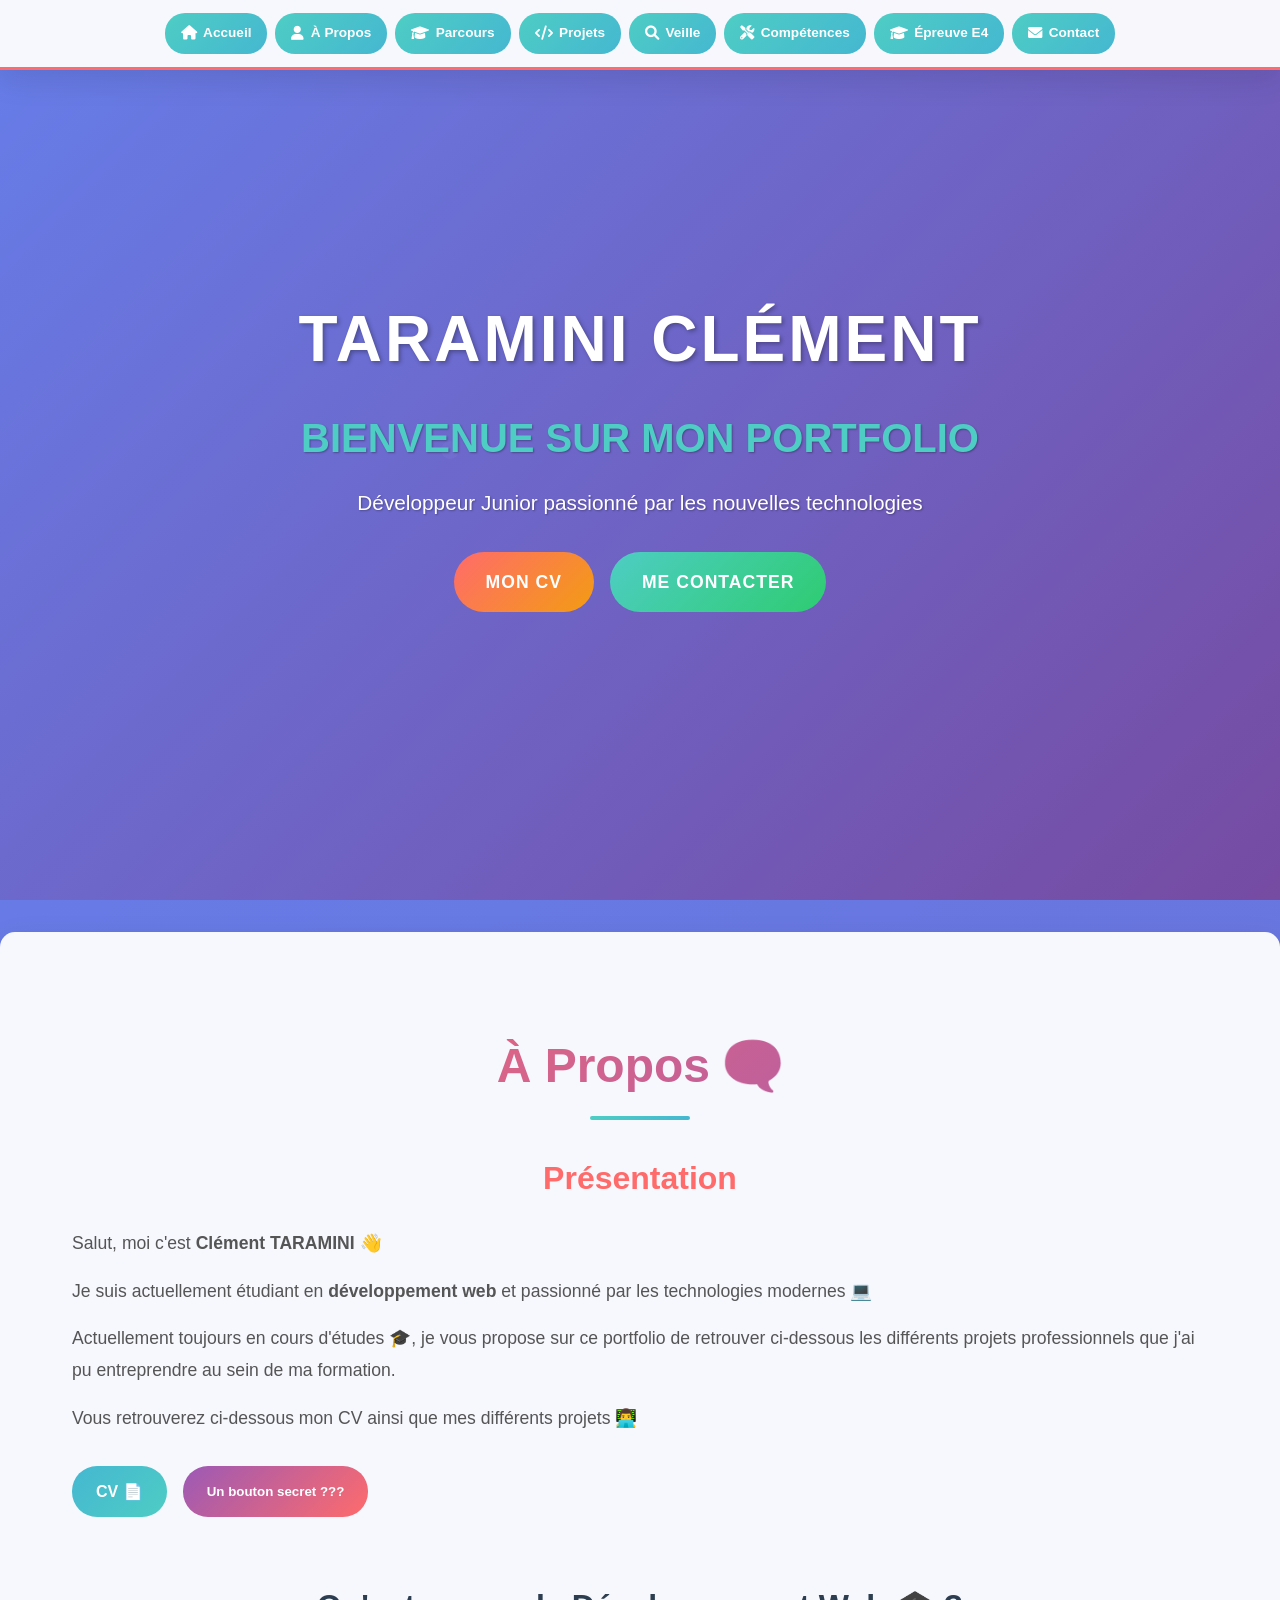
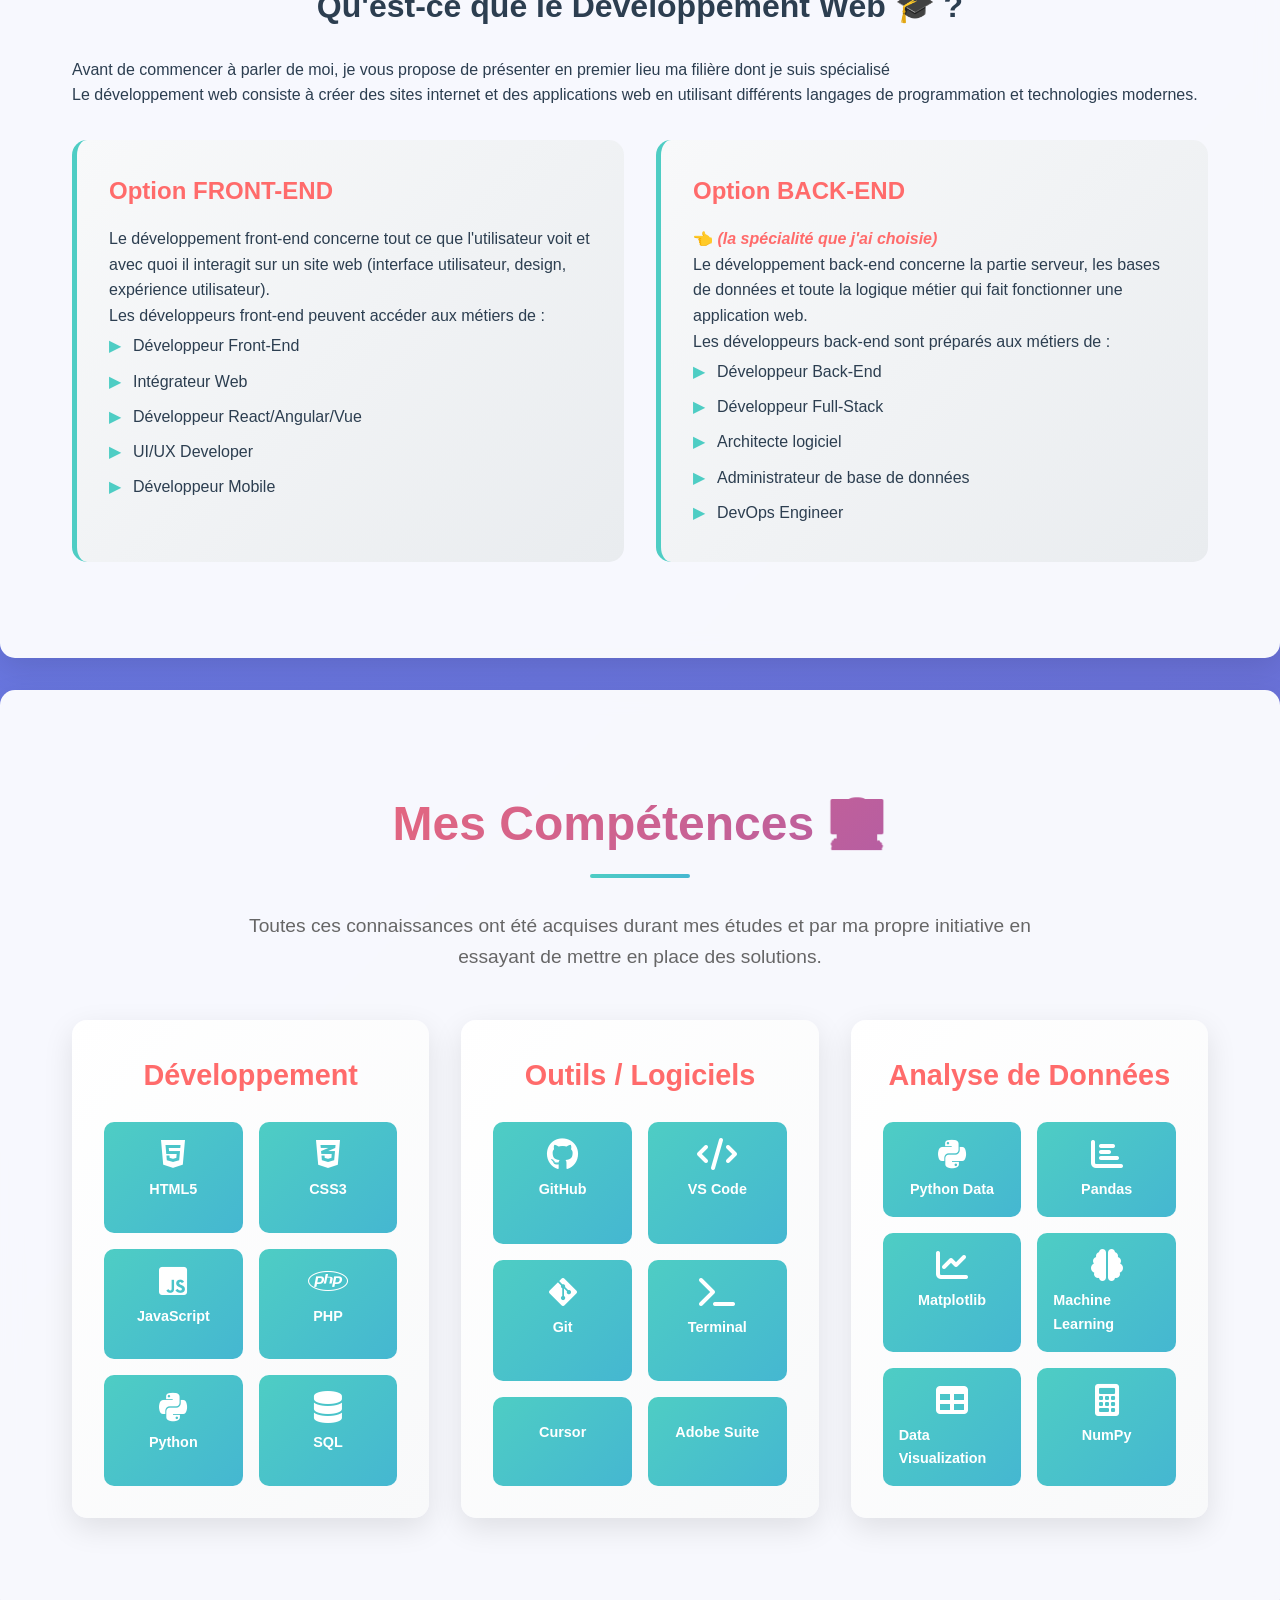
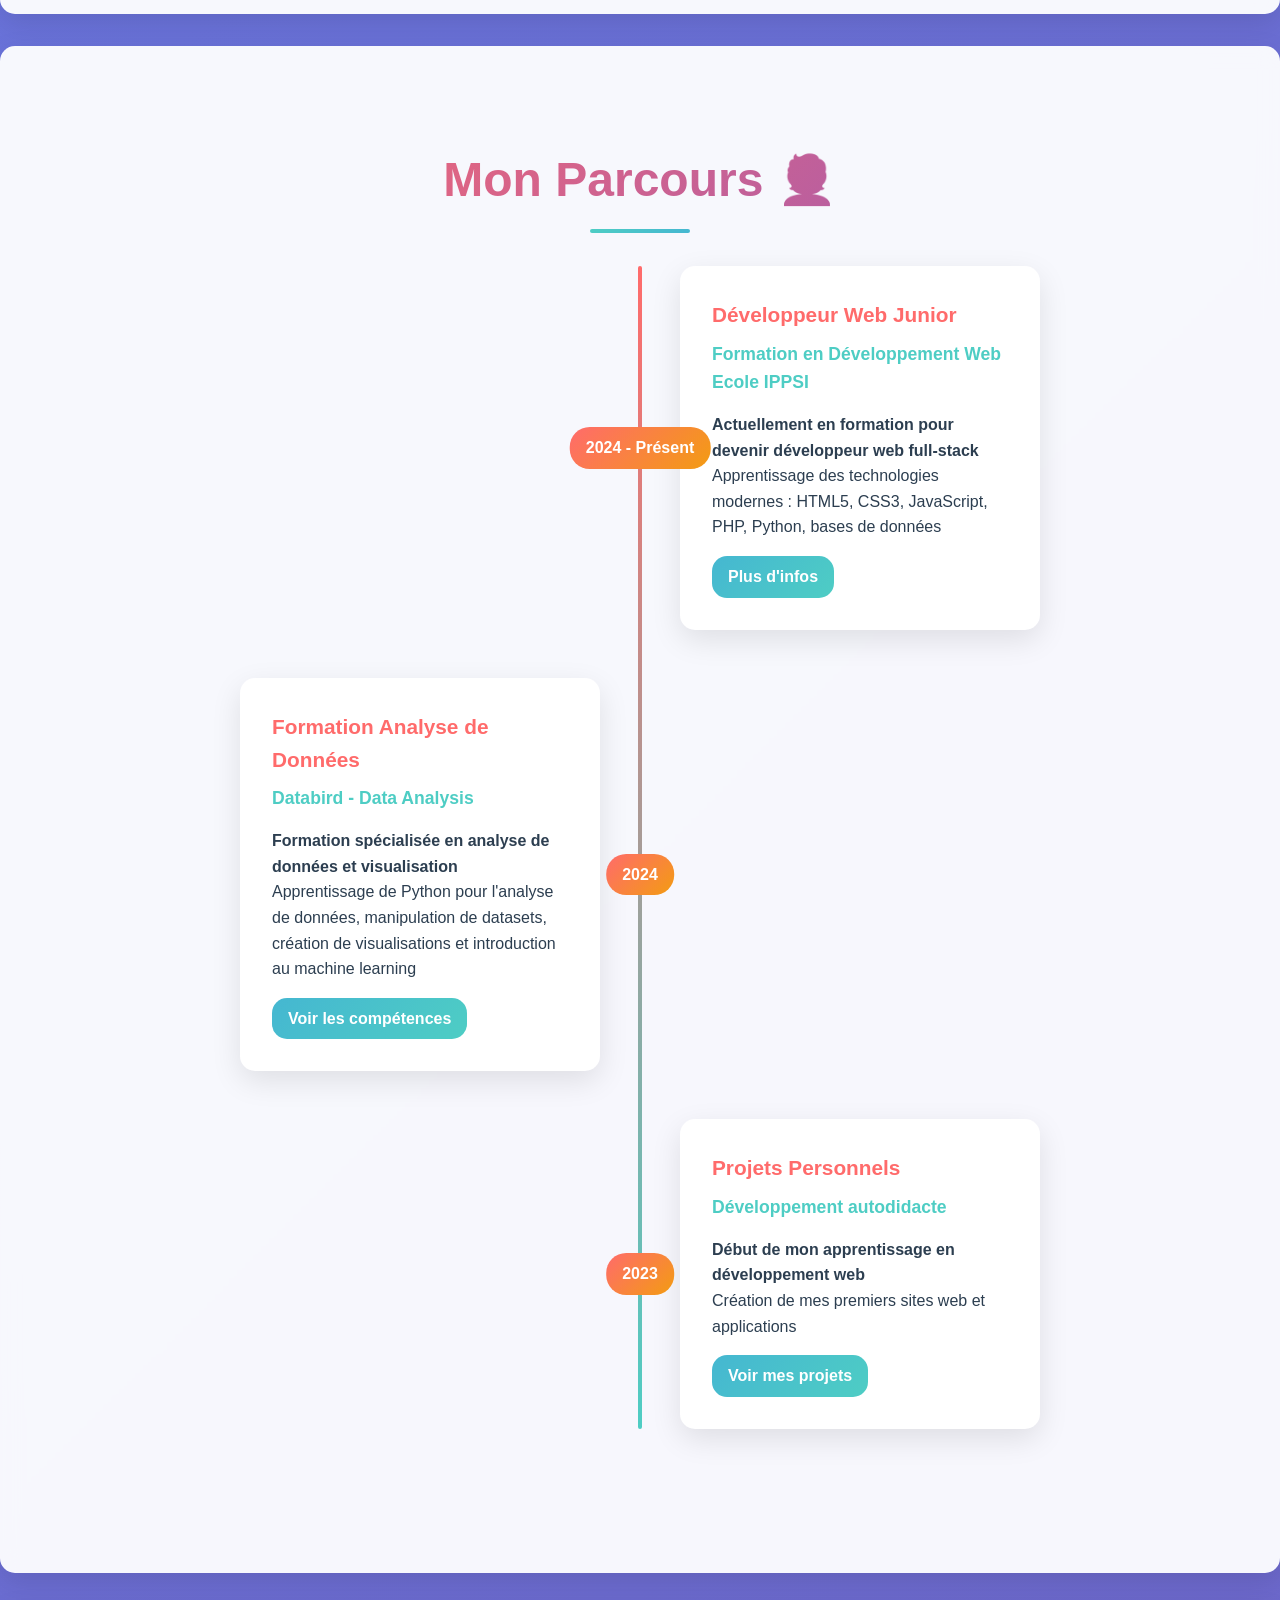
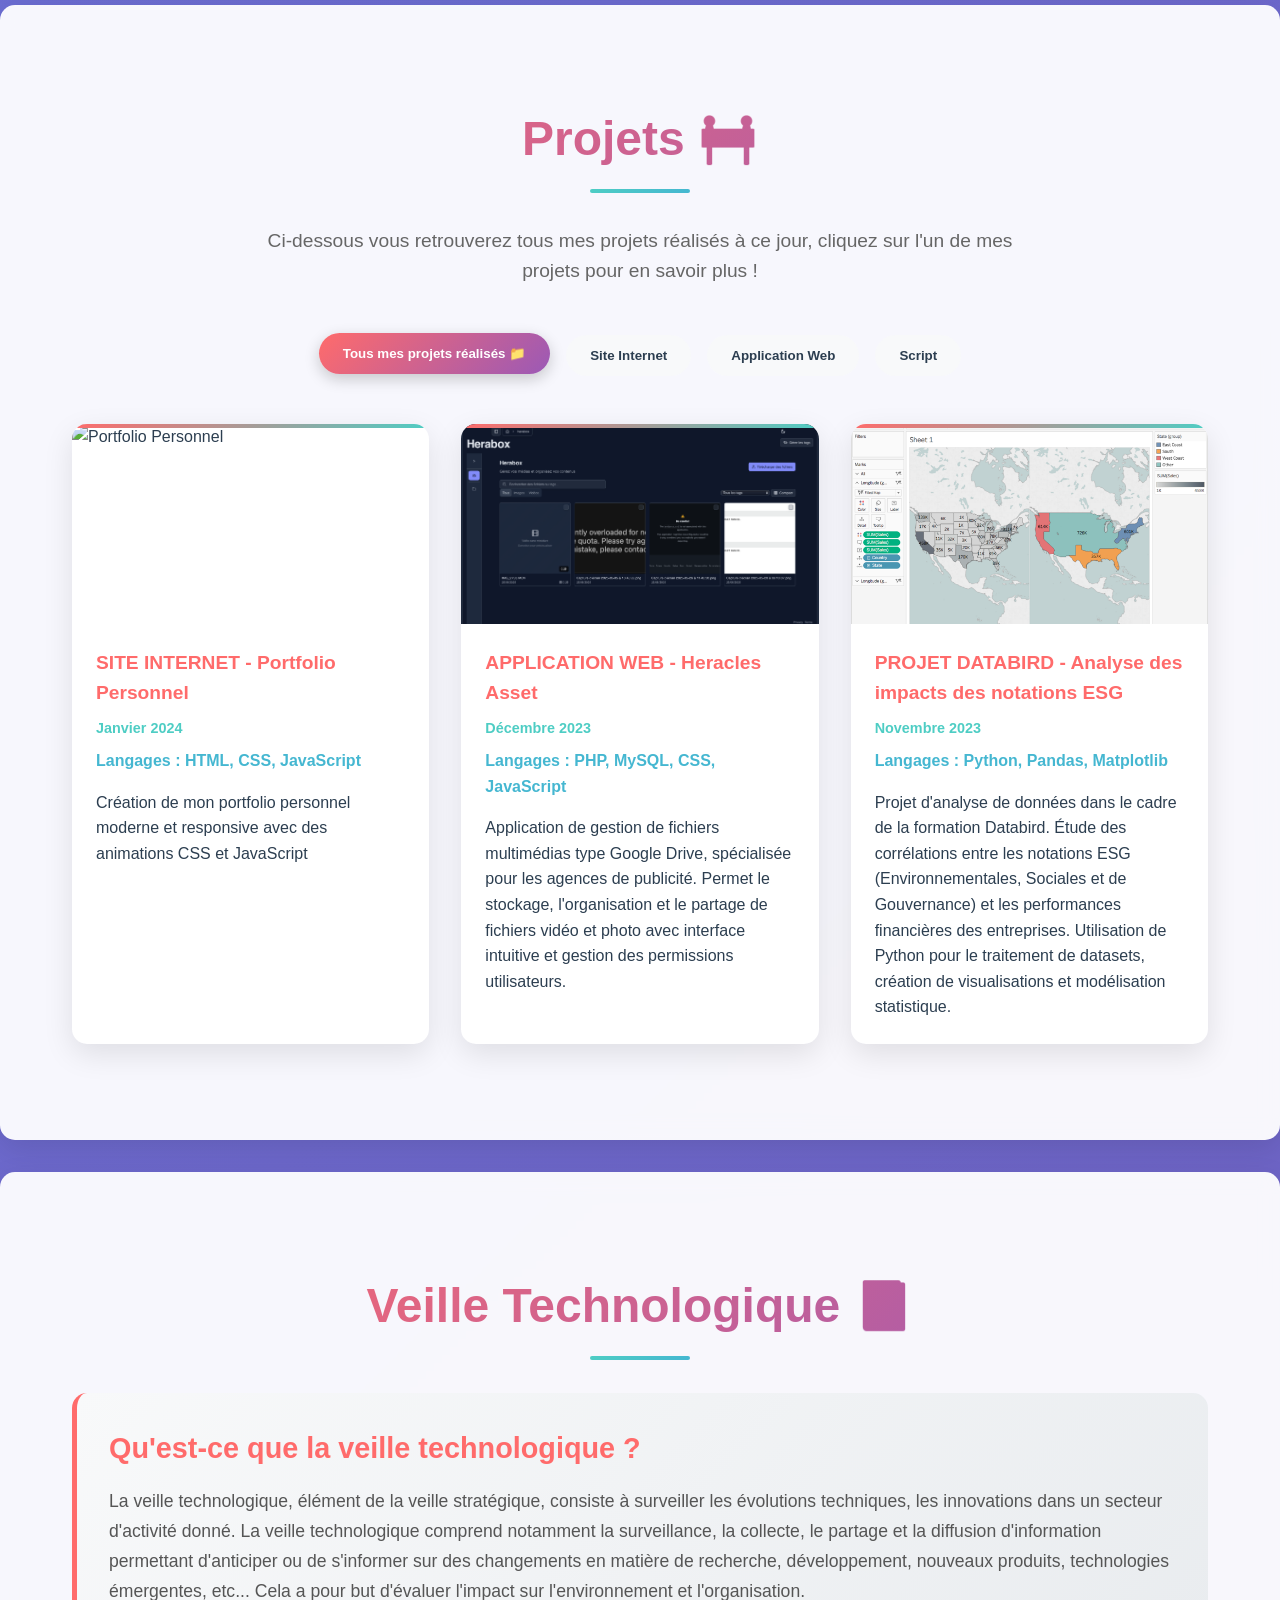
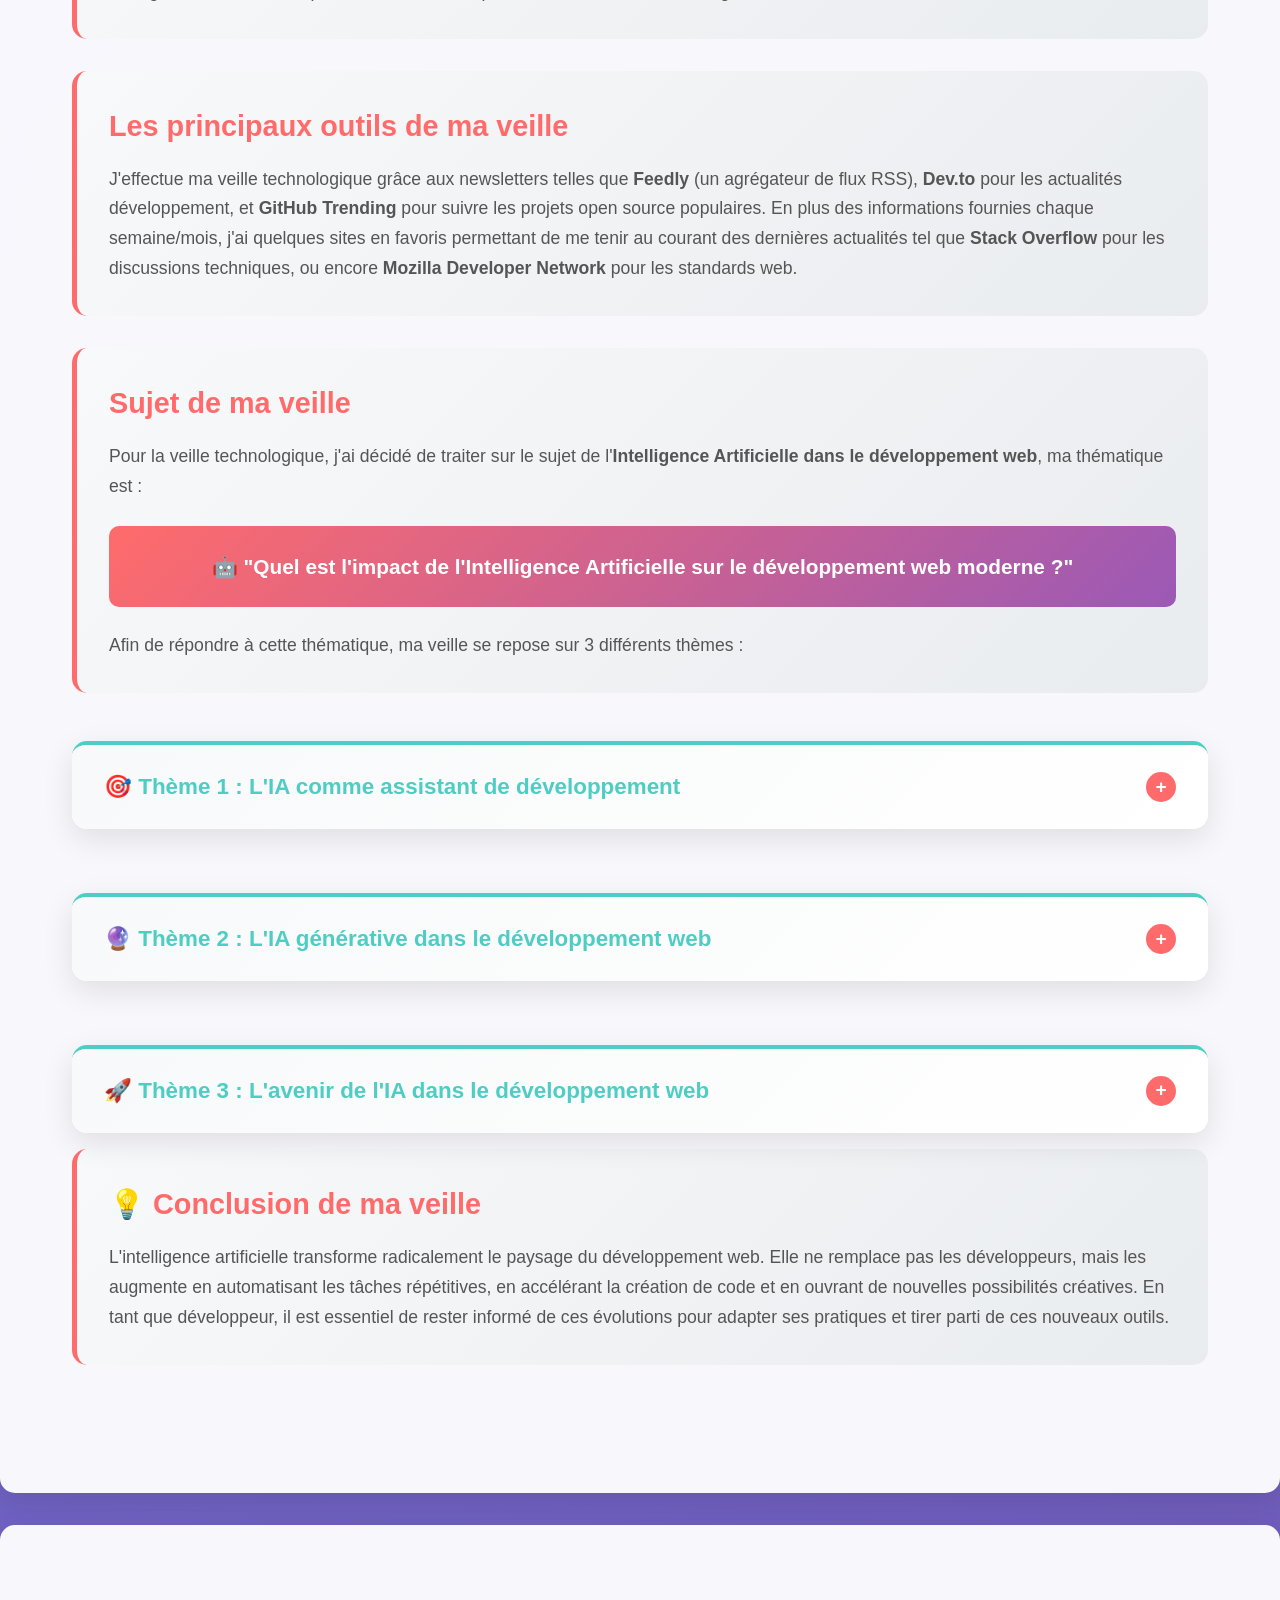
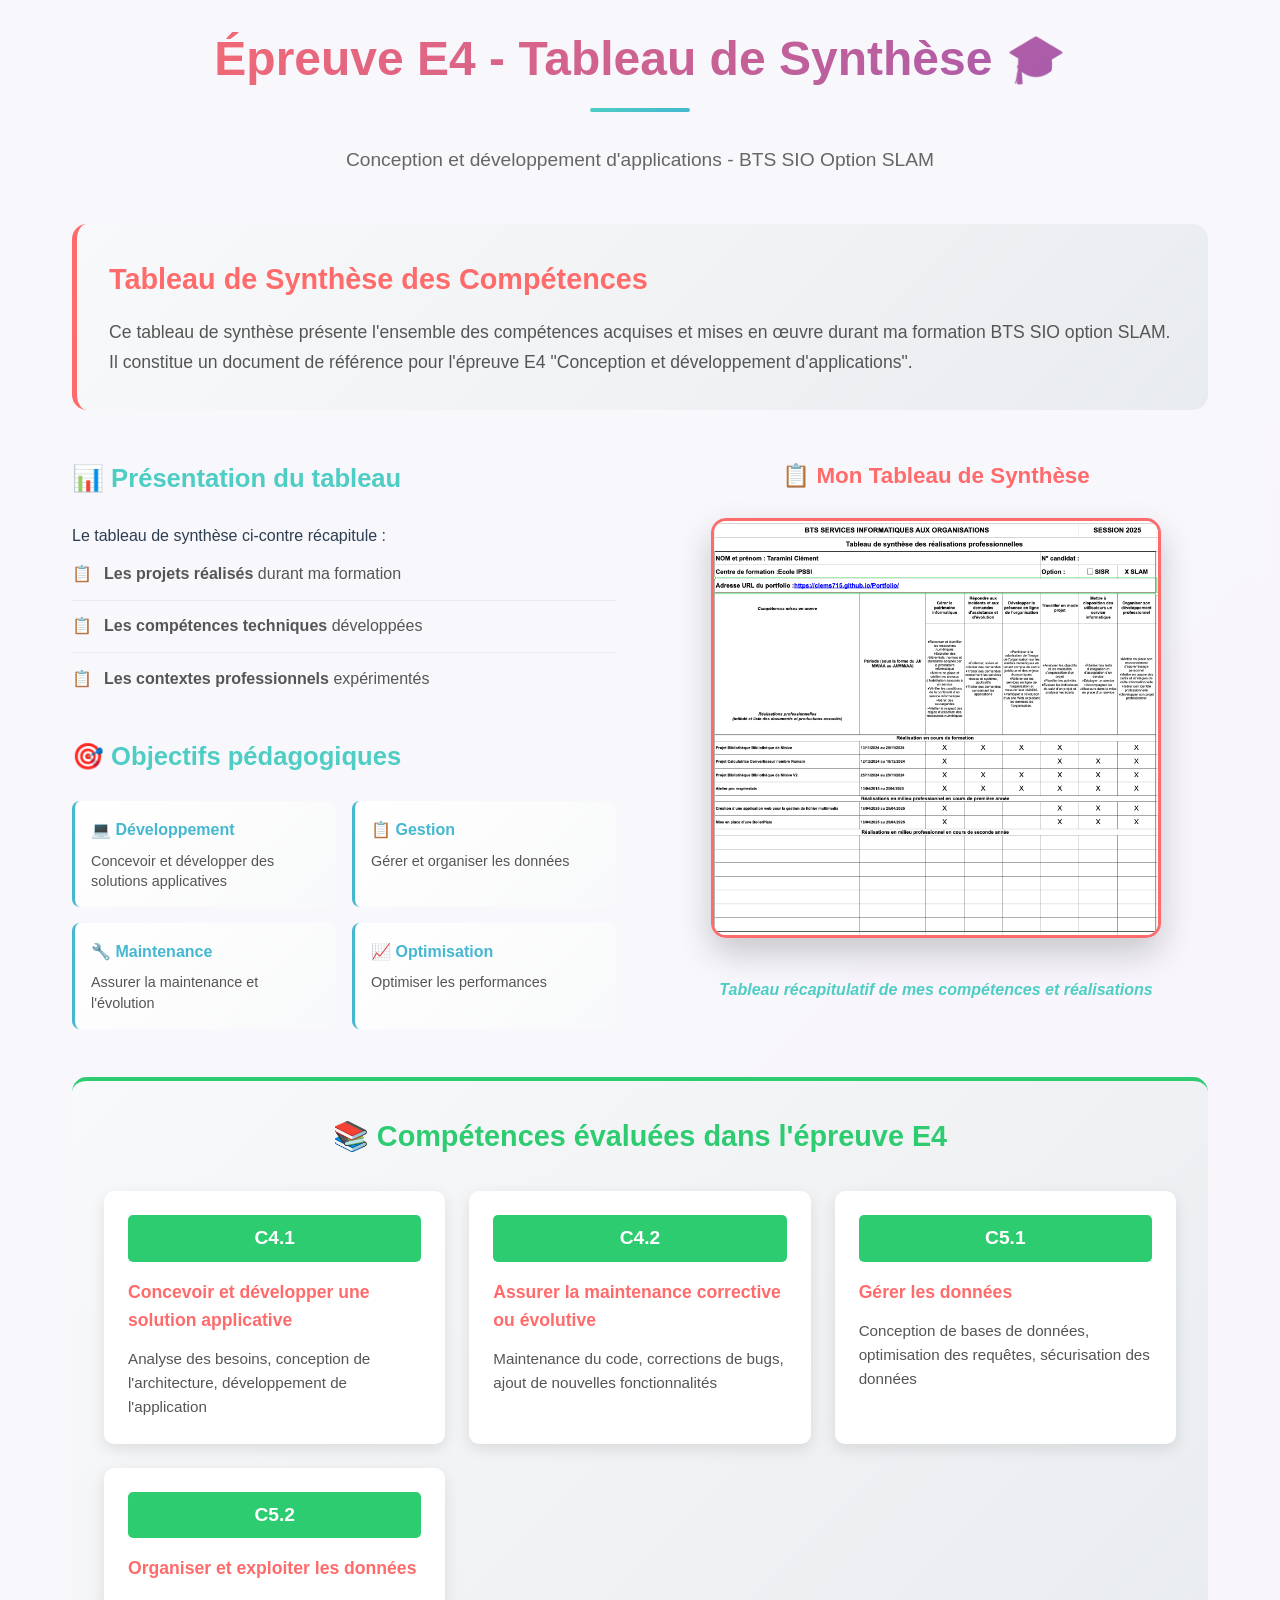
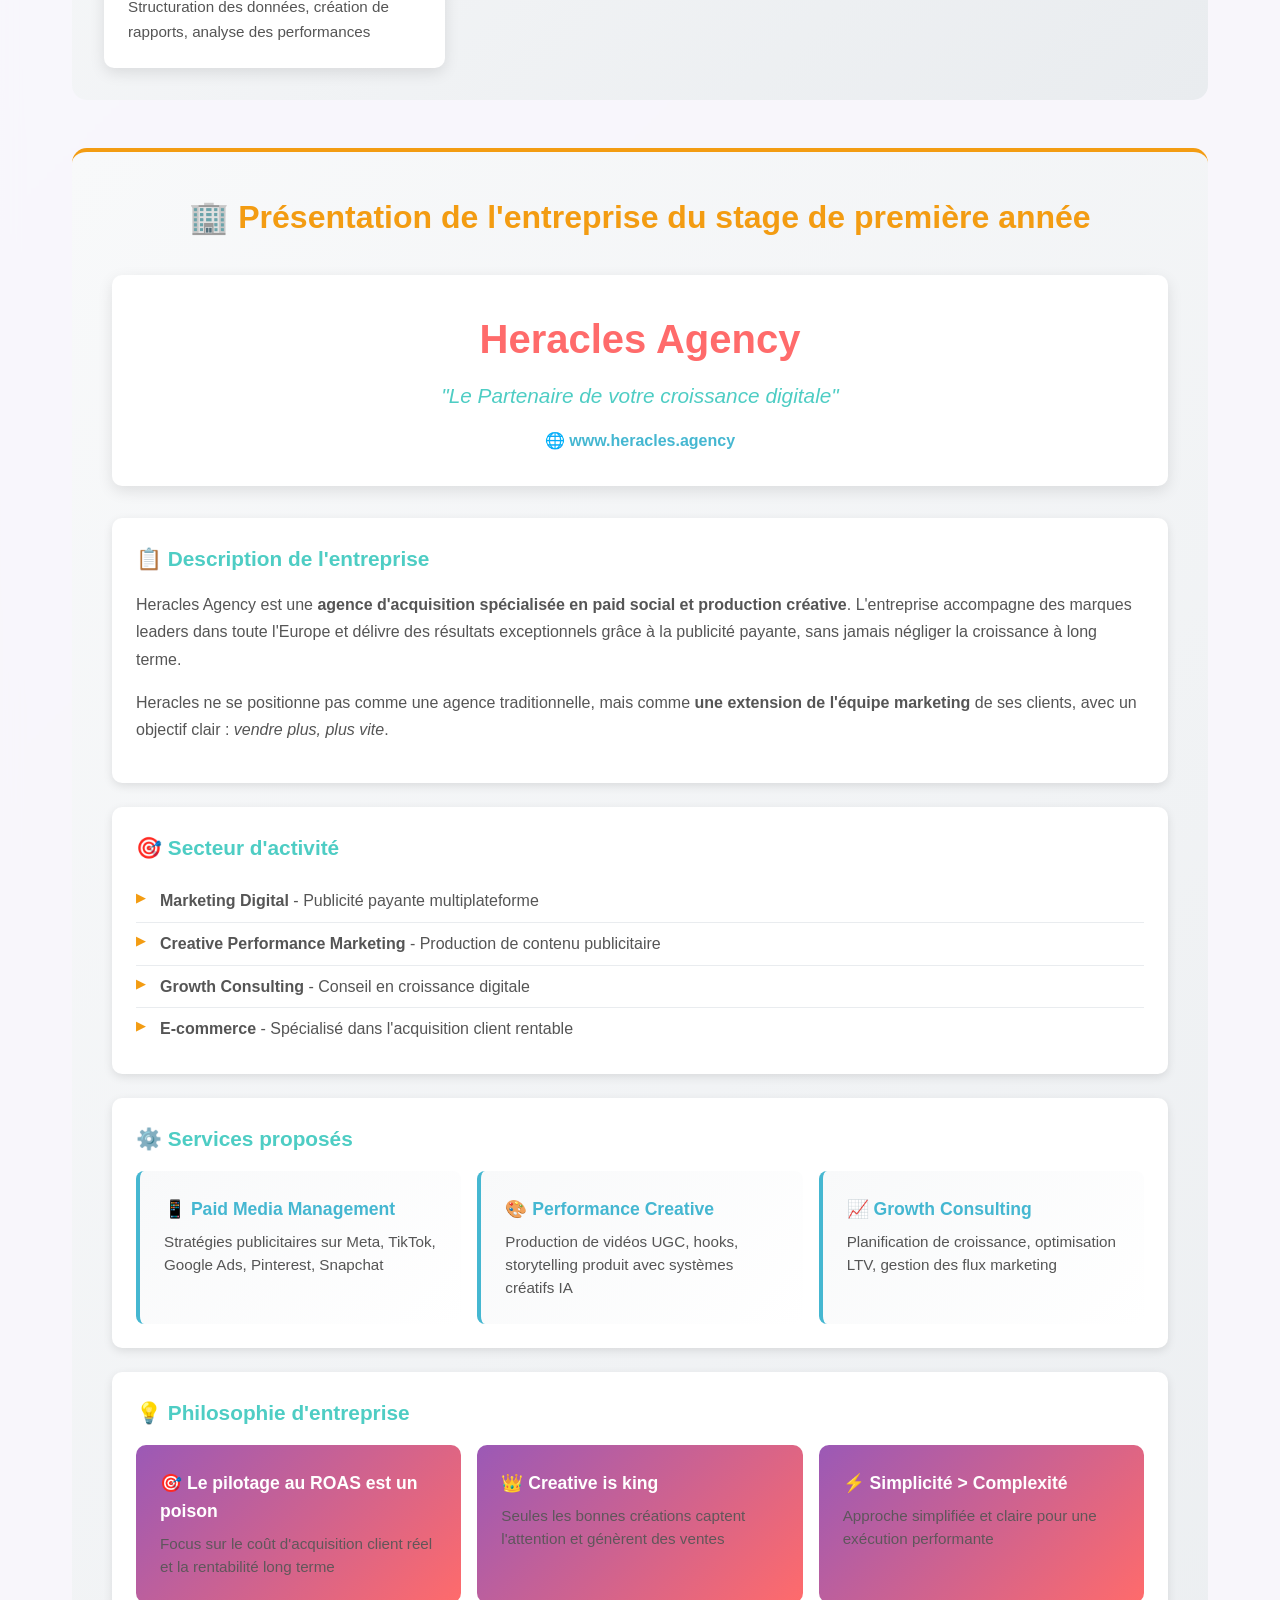
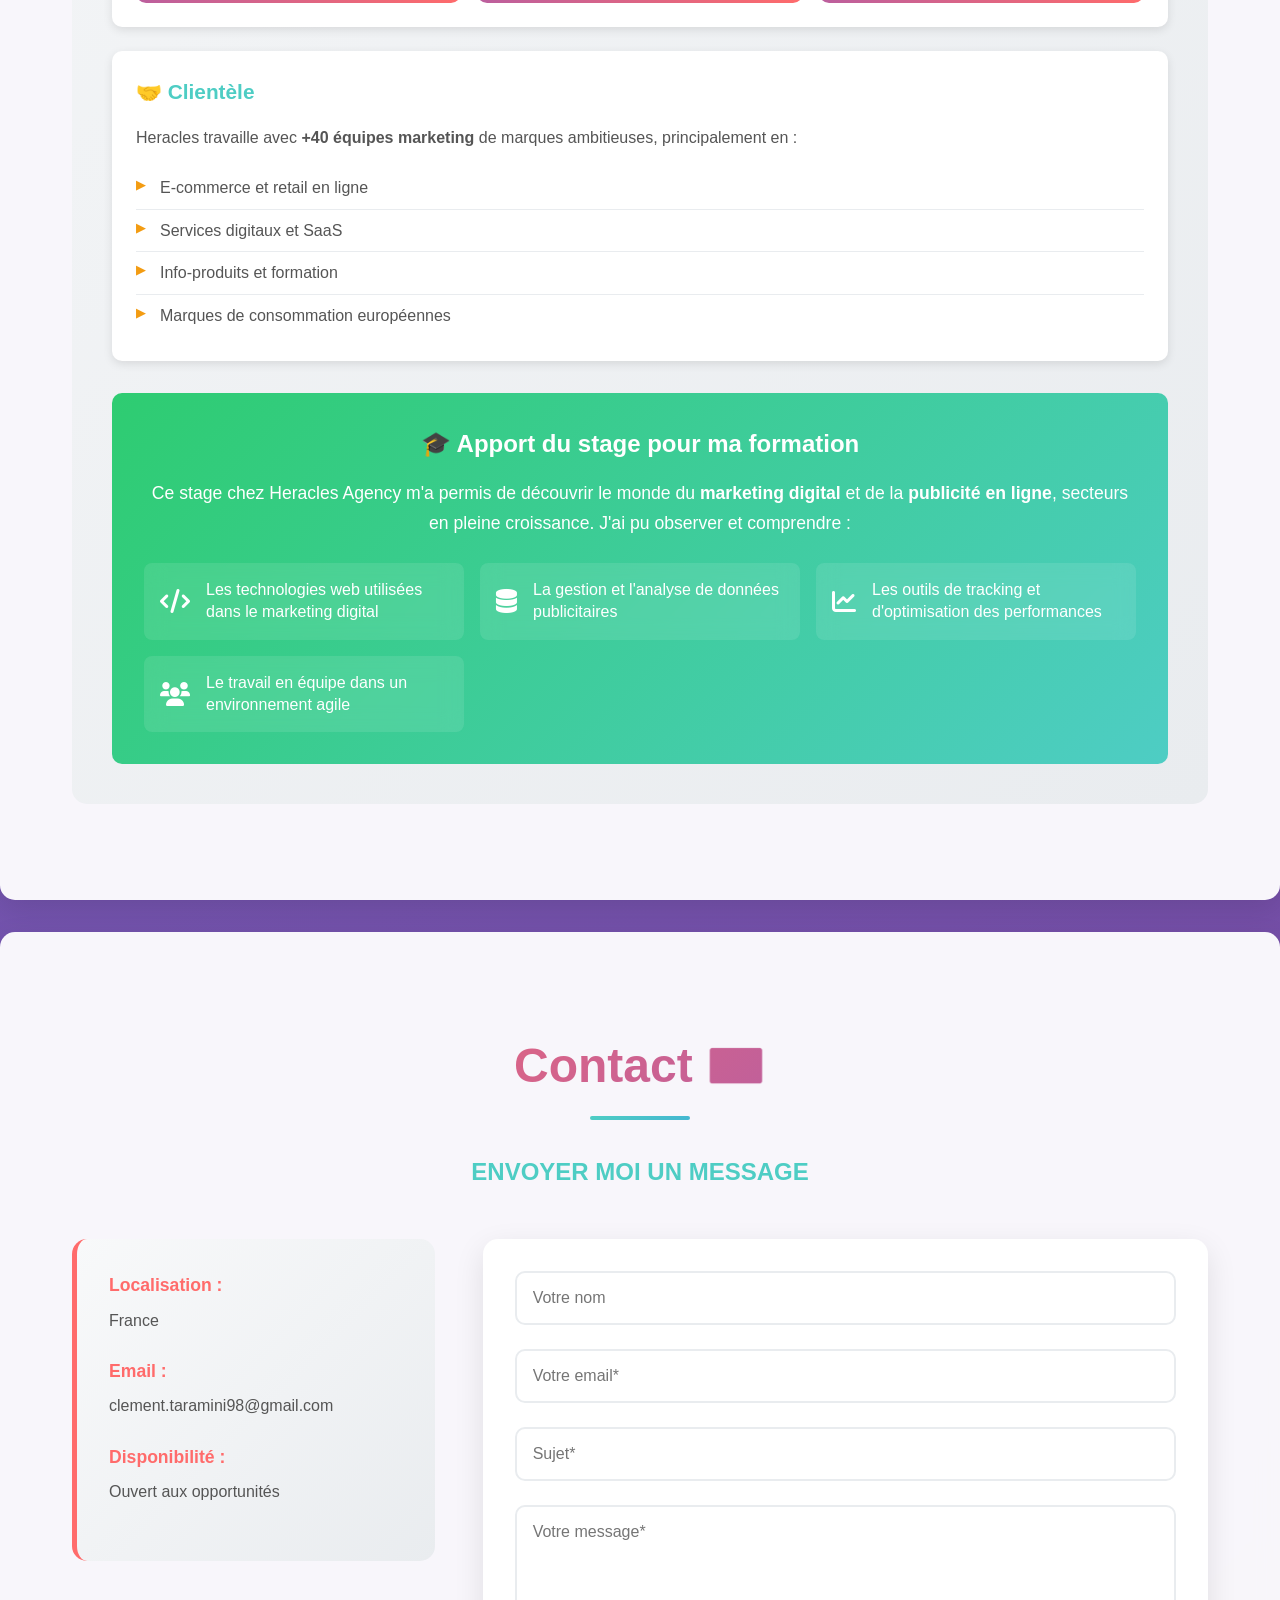
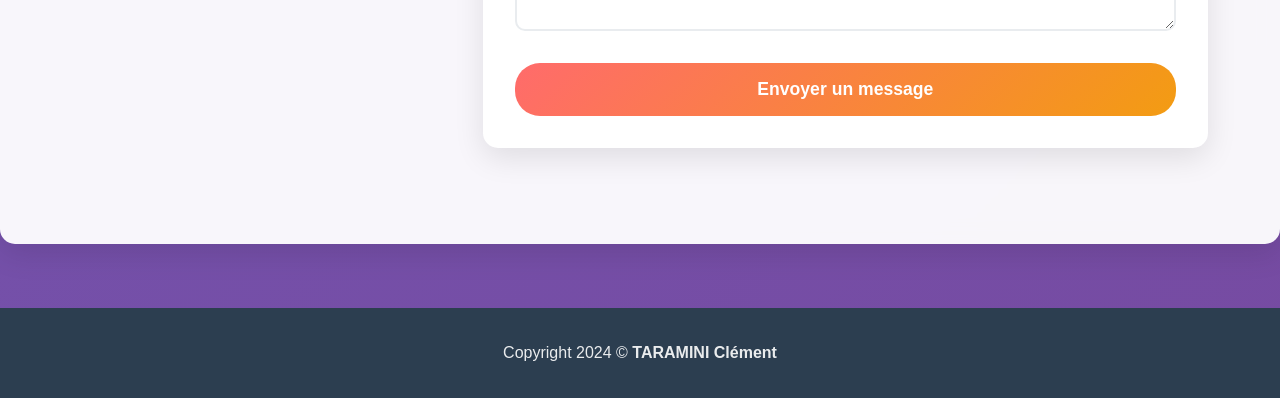
==== commit 36725142: "Test" ====
--- a/index.html
+++ b/index.html
@@ -44,7 +44,7 @@
             <div class="hero-content">
                 <h1 class="hero-title">TARAMINI CLÉMENT</h1>
                 <h2 class="hero-subtitle">BIENVENUE SUR MON PORTFOLIO</h2>
-                <p class="hero-description">Développeur Web Junior passionné par les nouvelles technologies</p>
+                <p class="hero-description">Développeur Junior passionné par les nouvelles technologies</p>
                 <div class="hero-buttons">
                     <a href="taramini-clement-cv-4.pdf" download="CV_Taramini_Clement.pdf" class="btn-hero primary">Mon CV</a>
                     <a href="#contact" class="btn-hero secondary">Me Contacter</a>
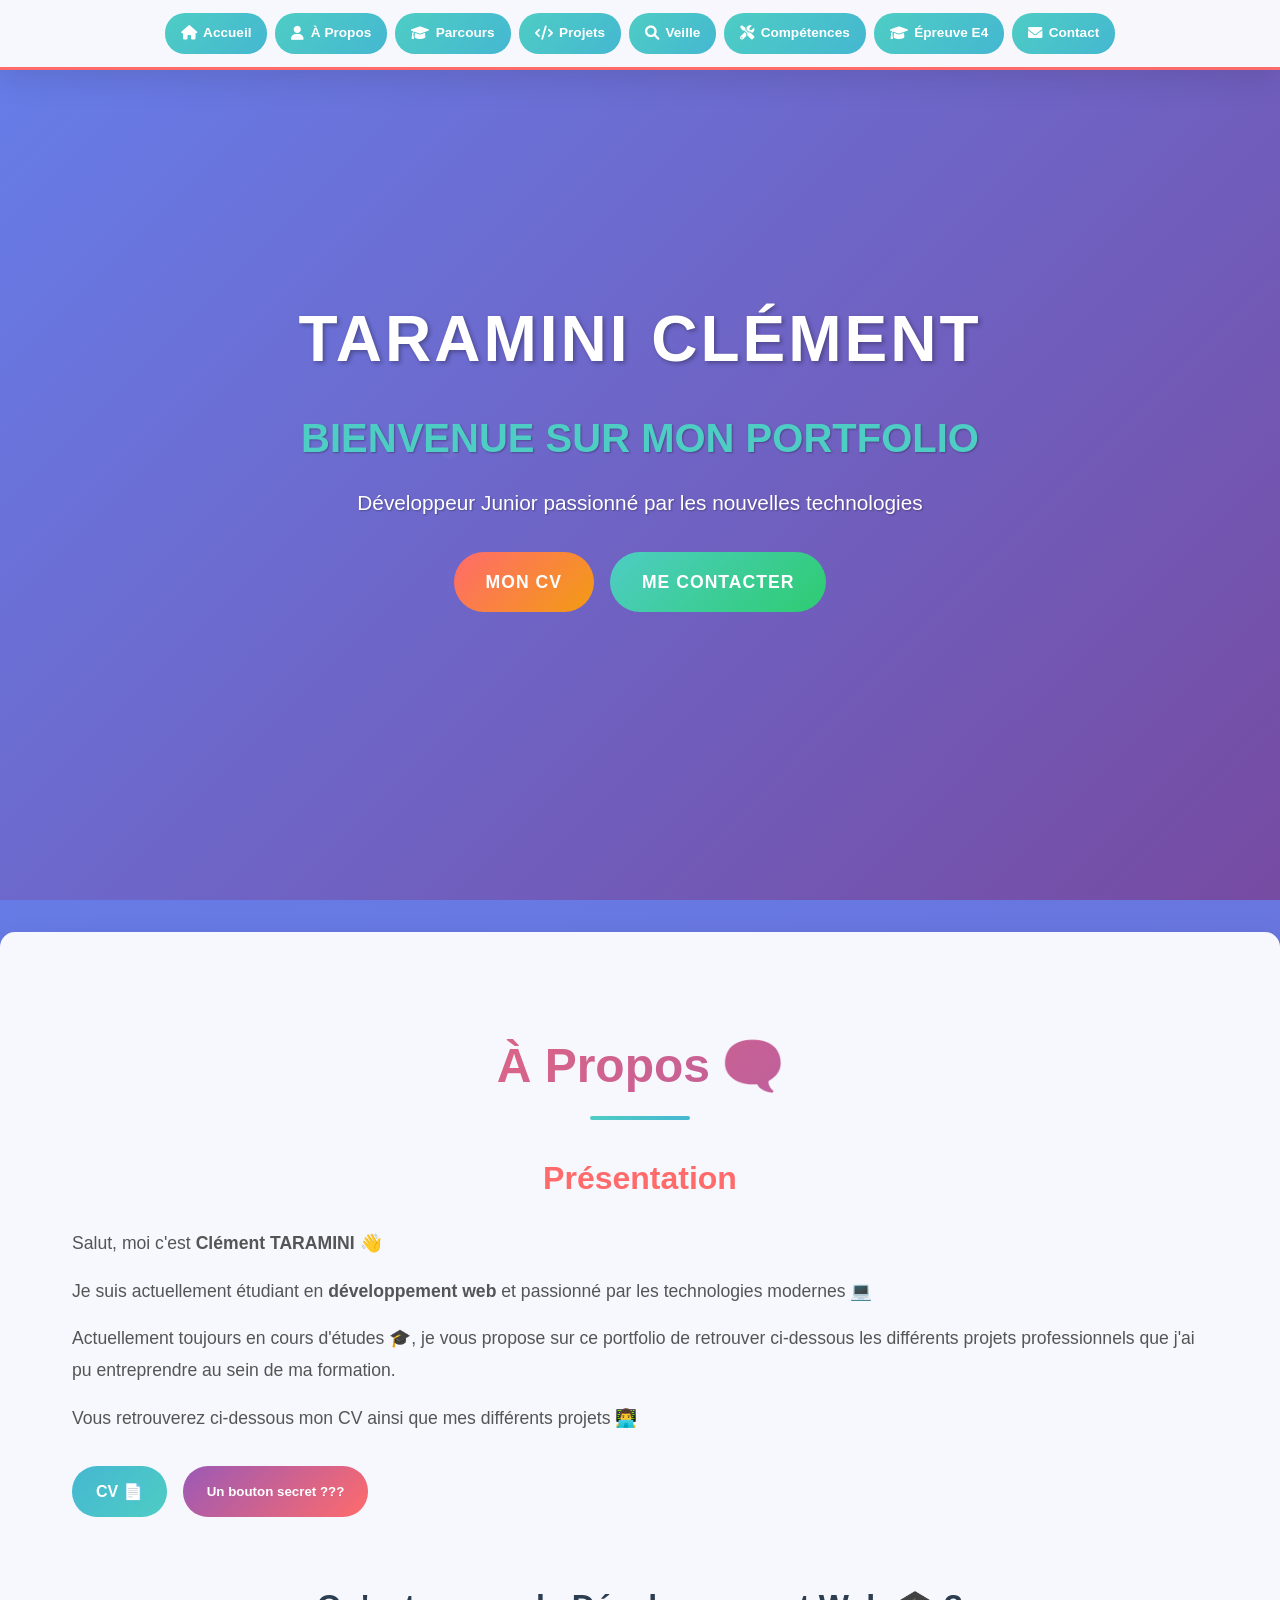
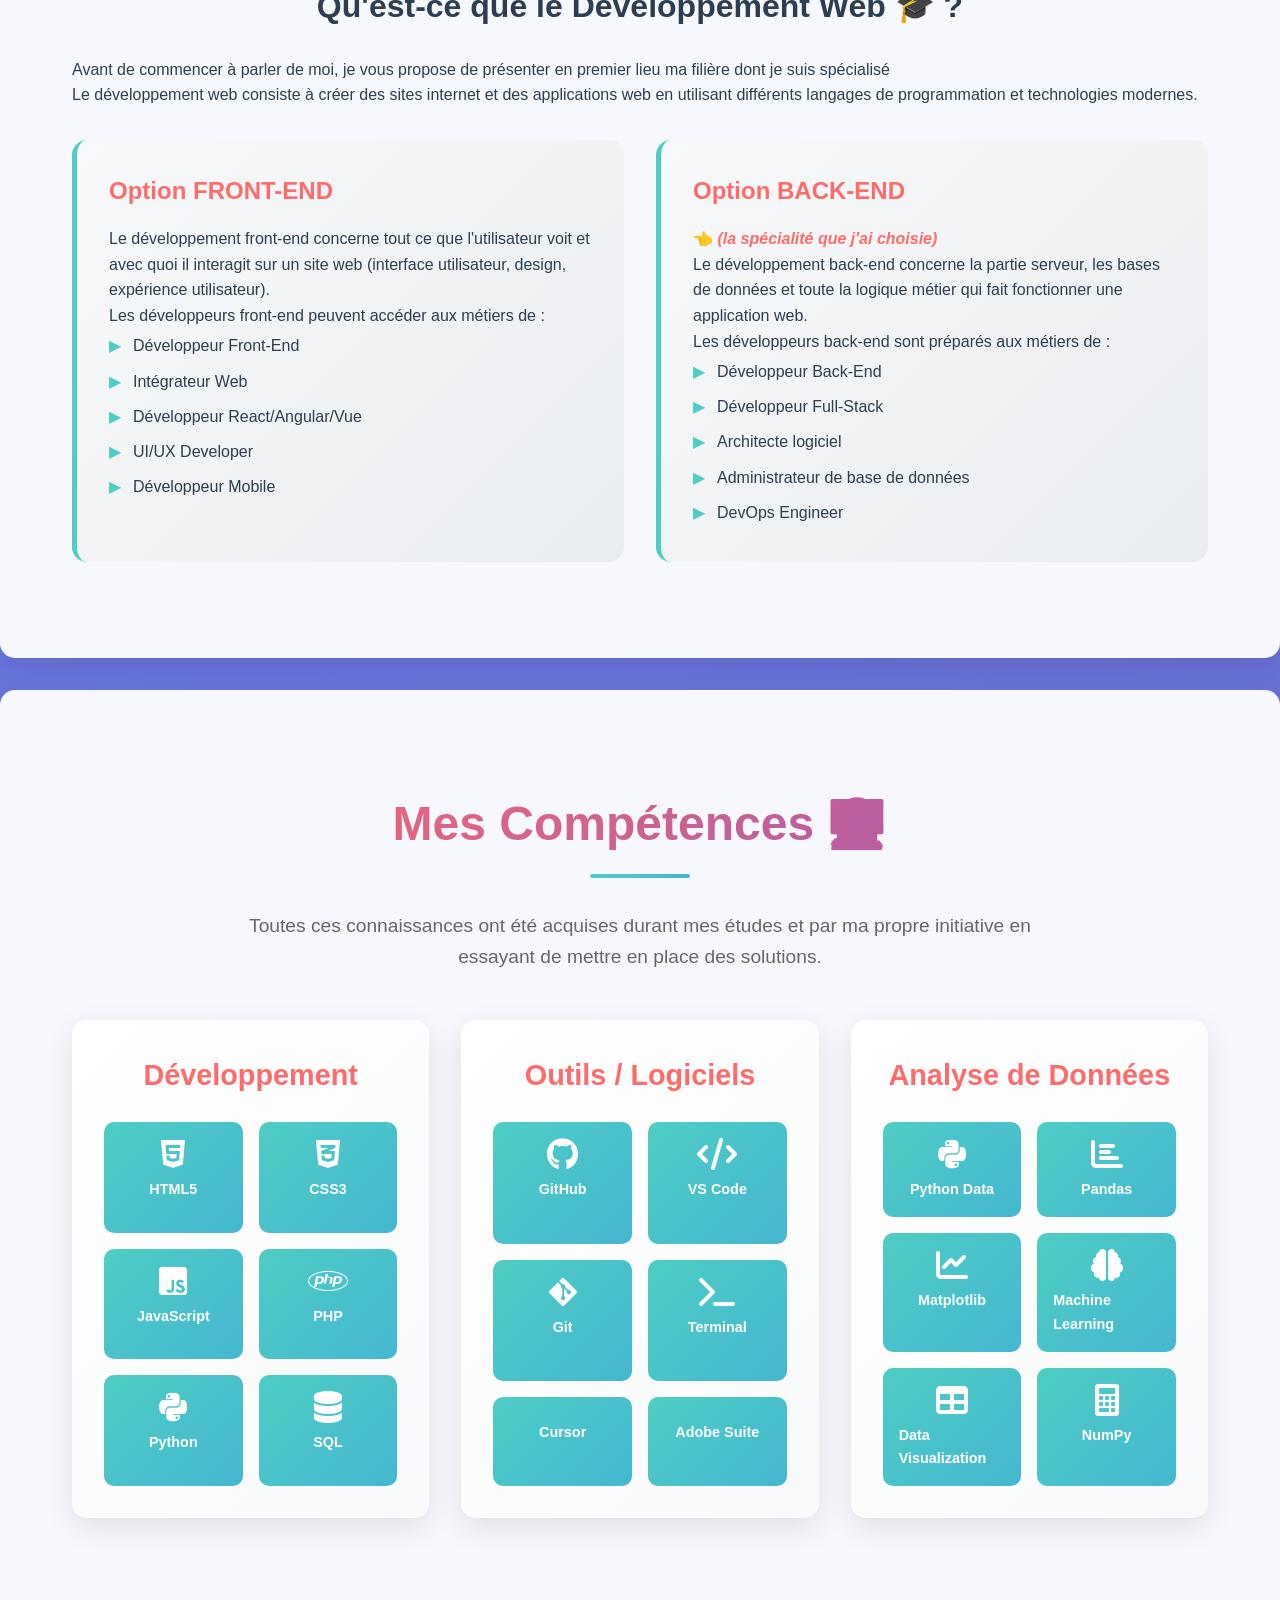
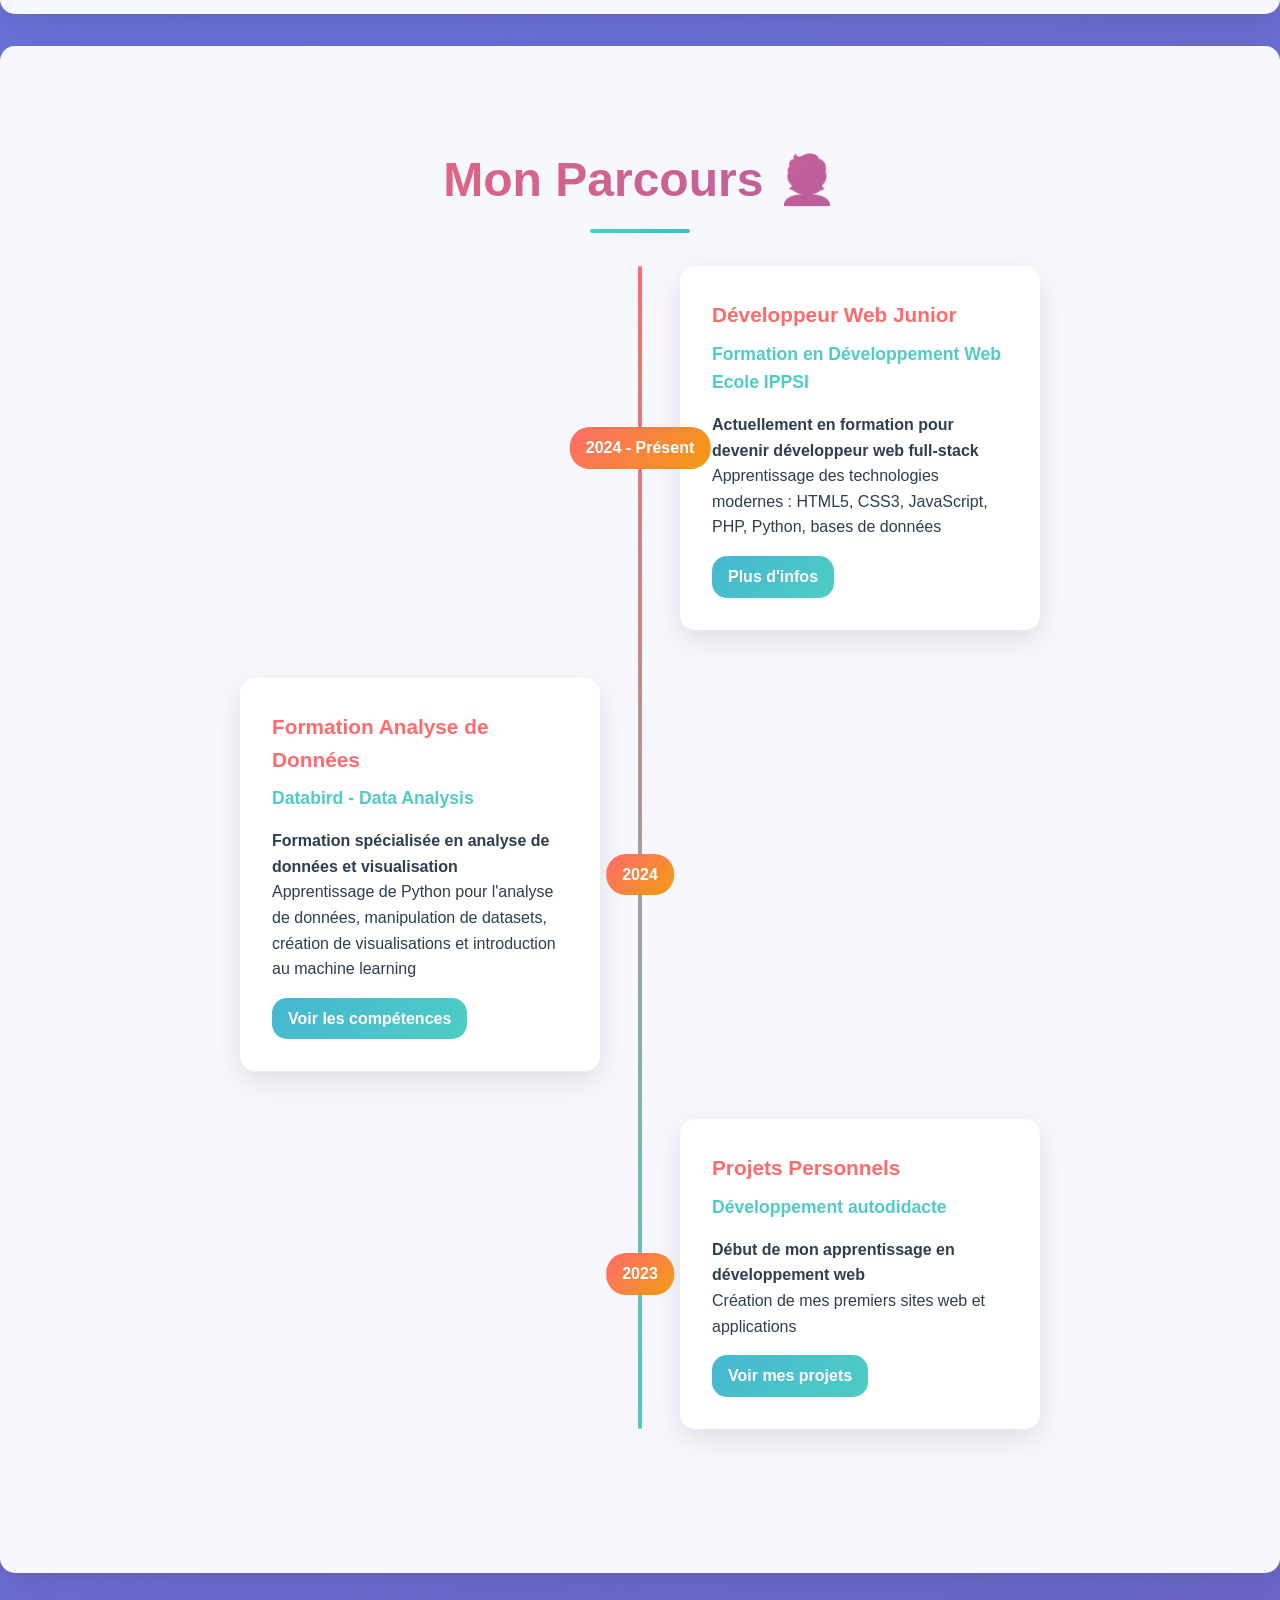
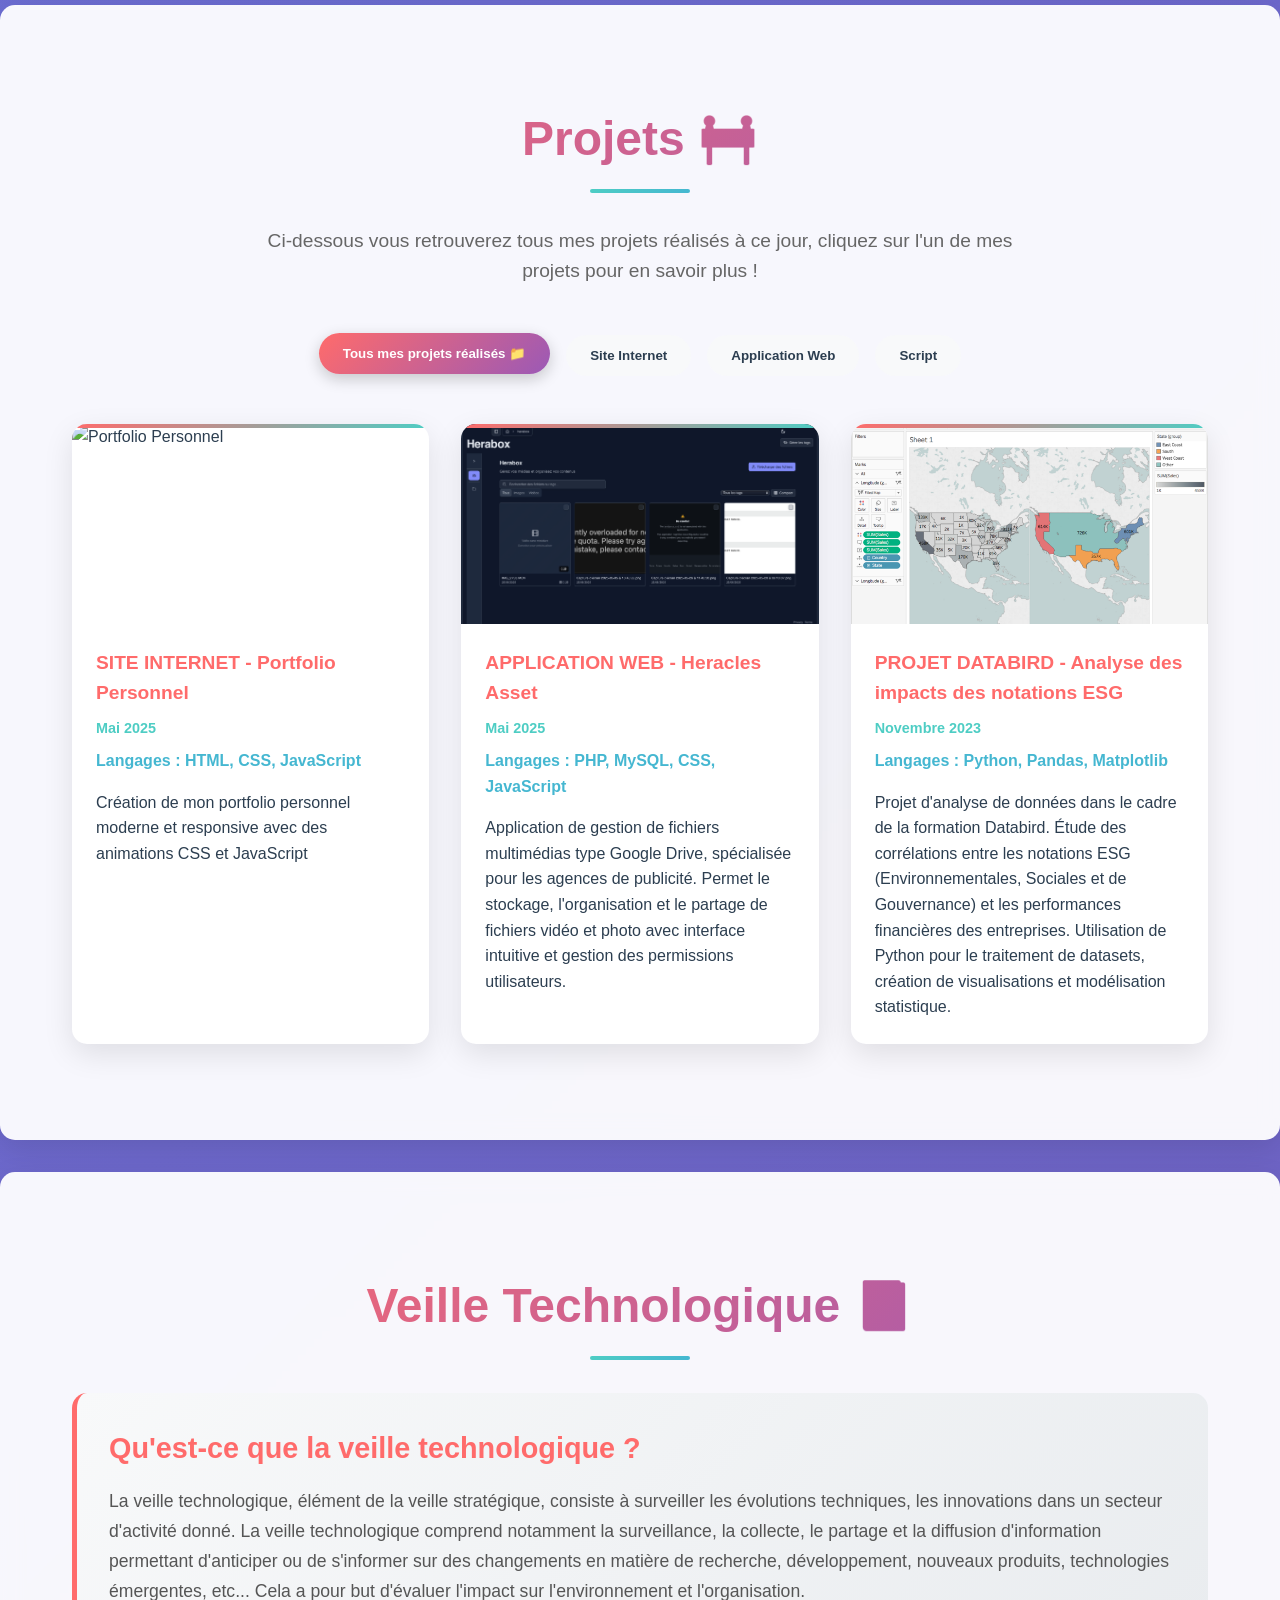
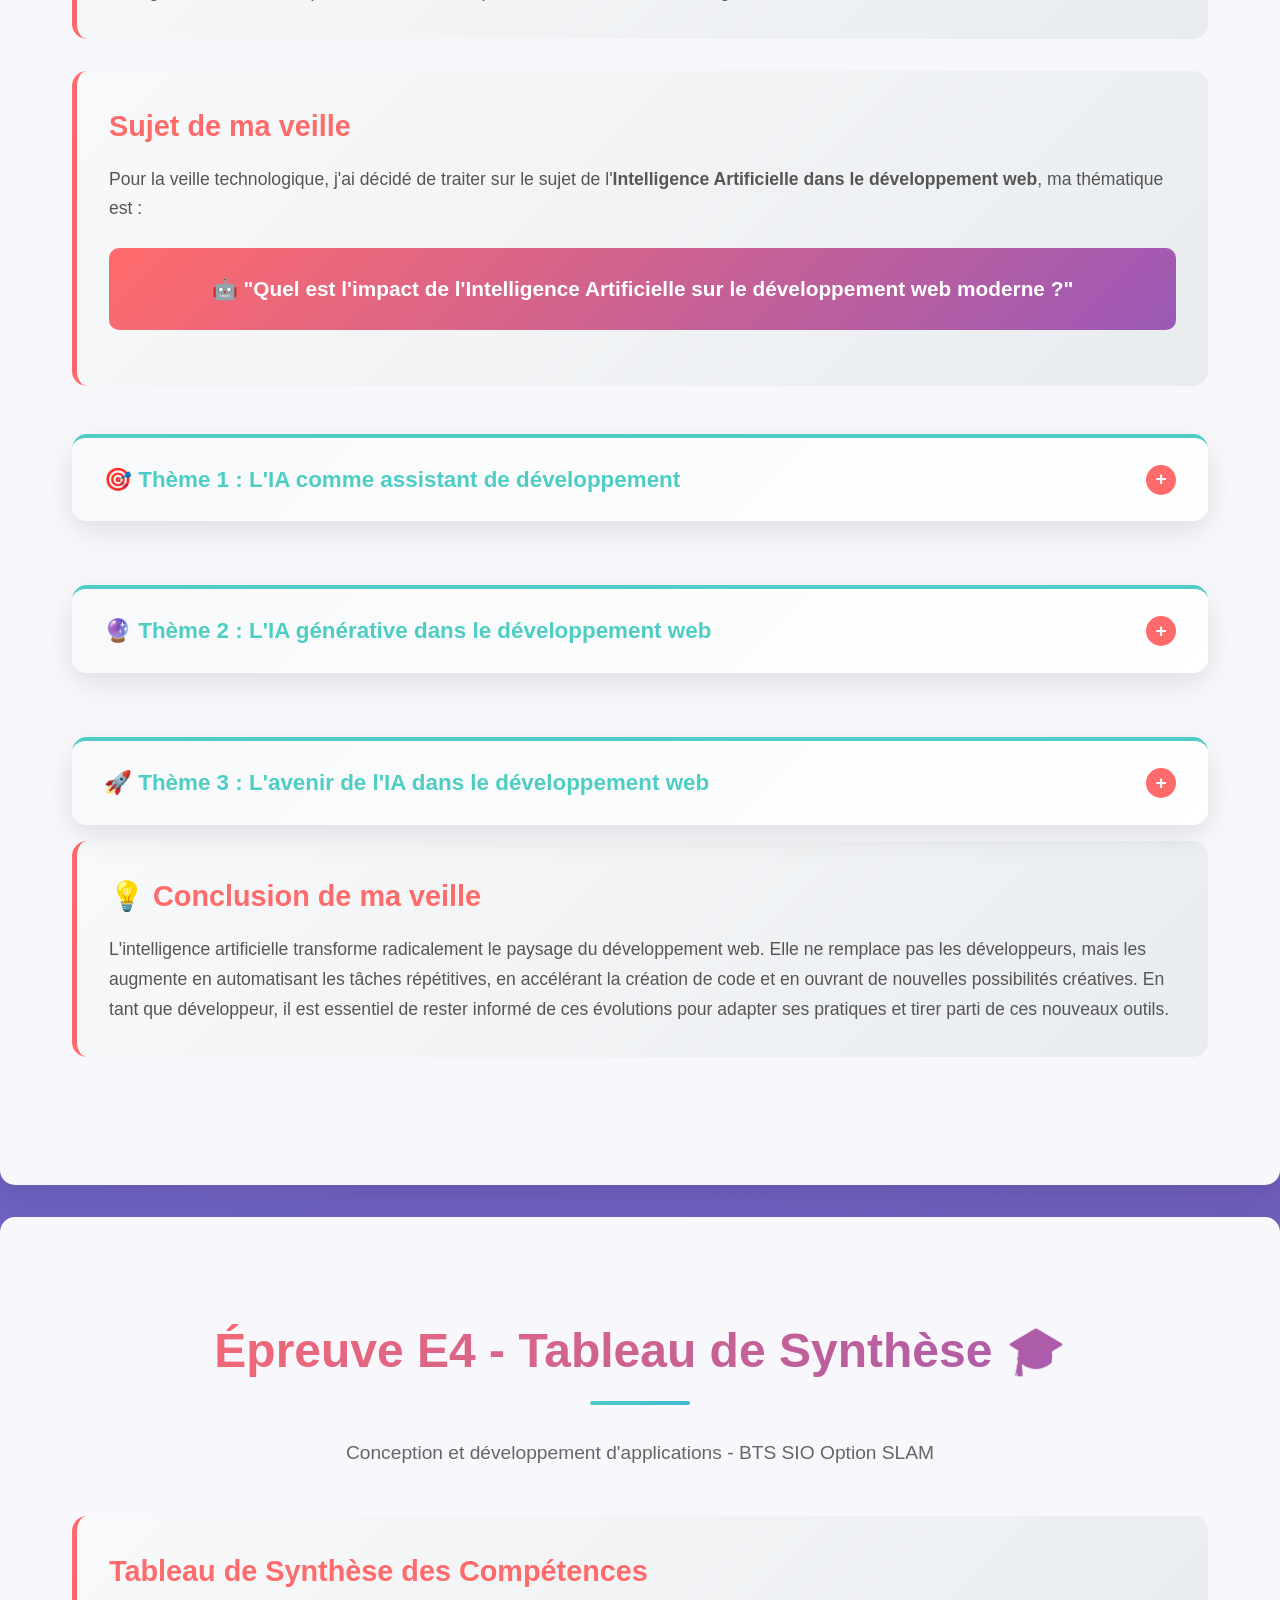
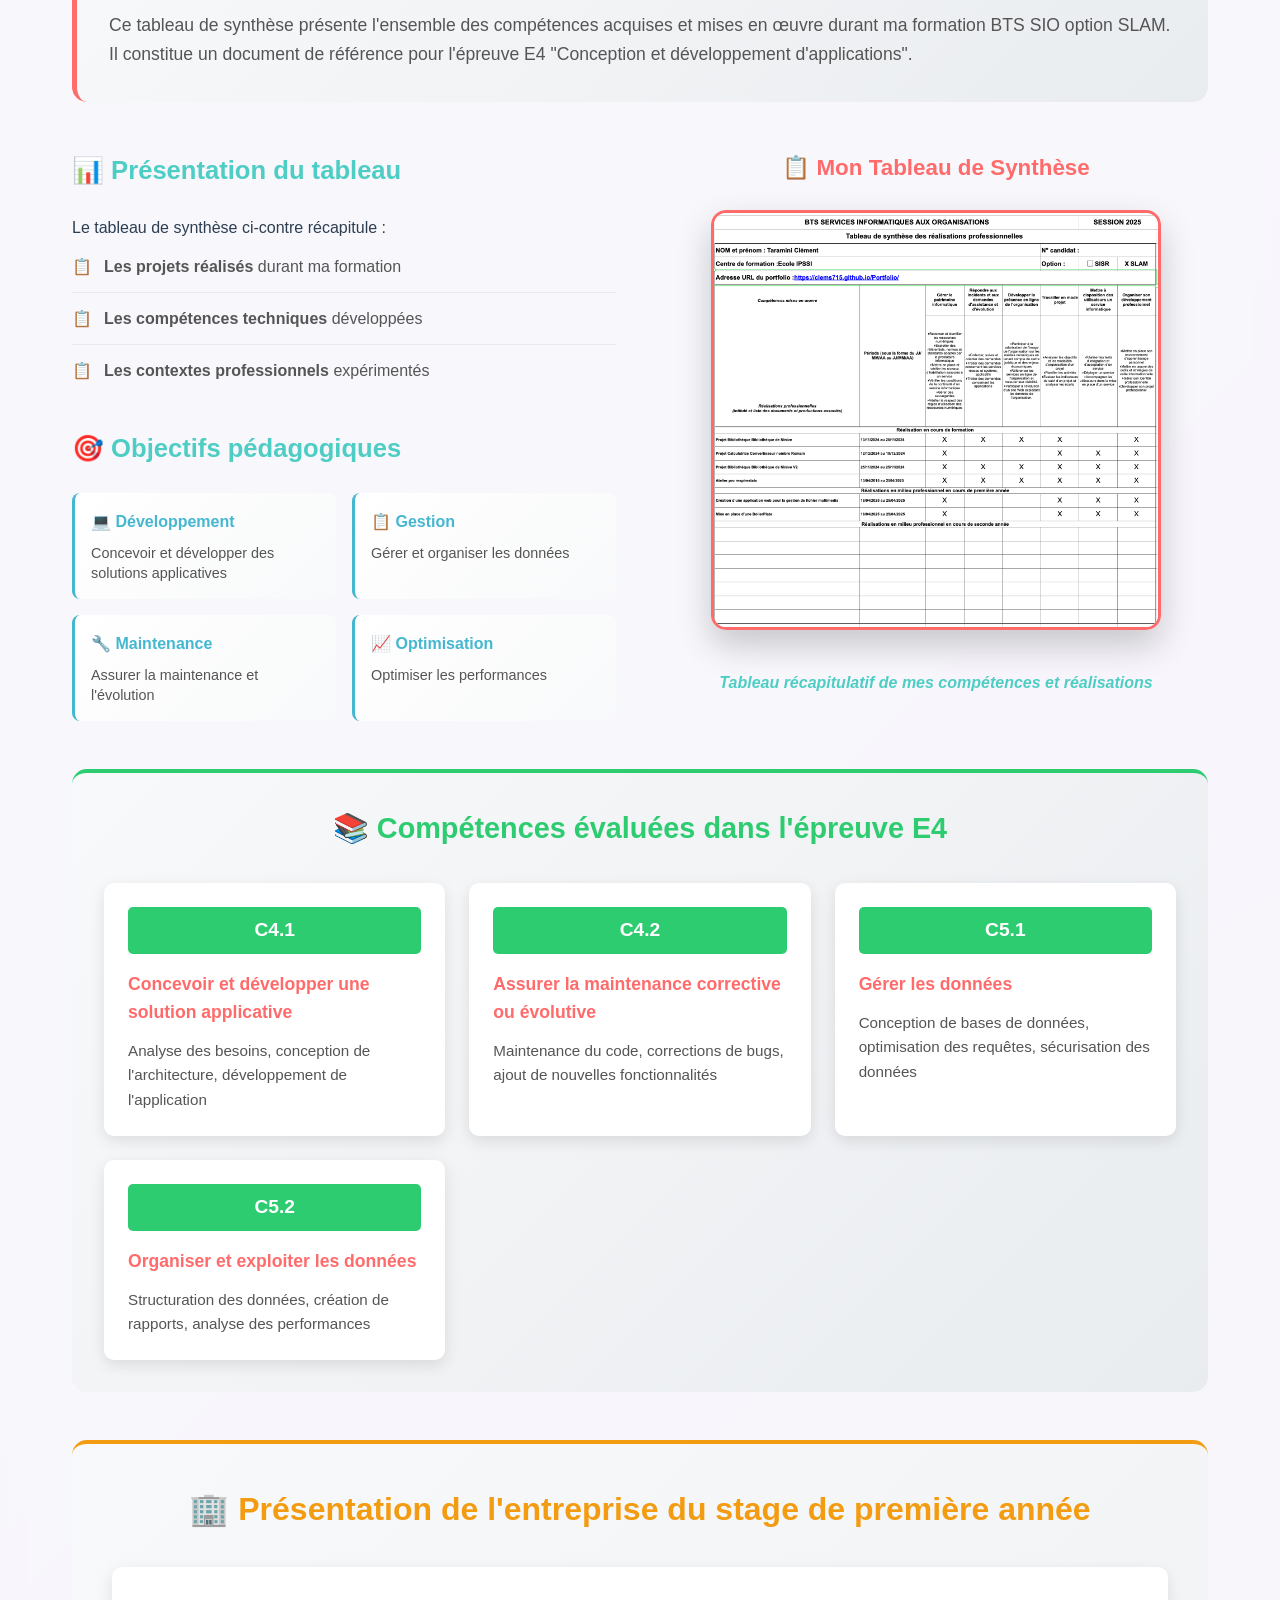
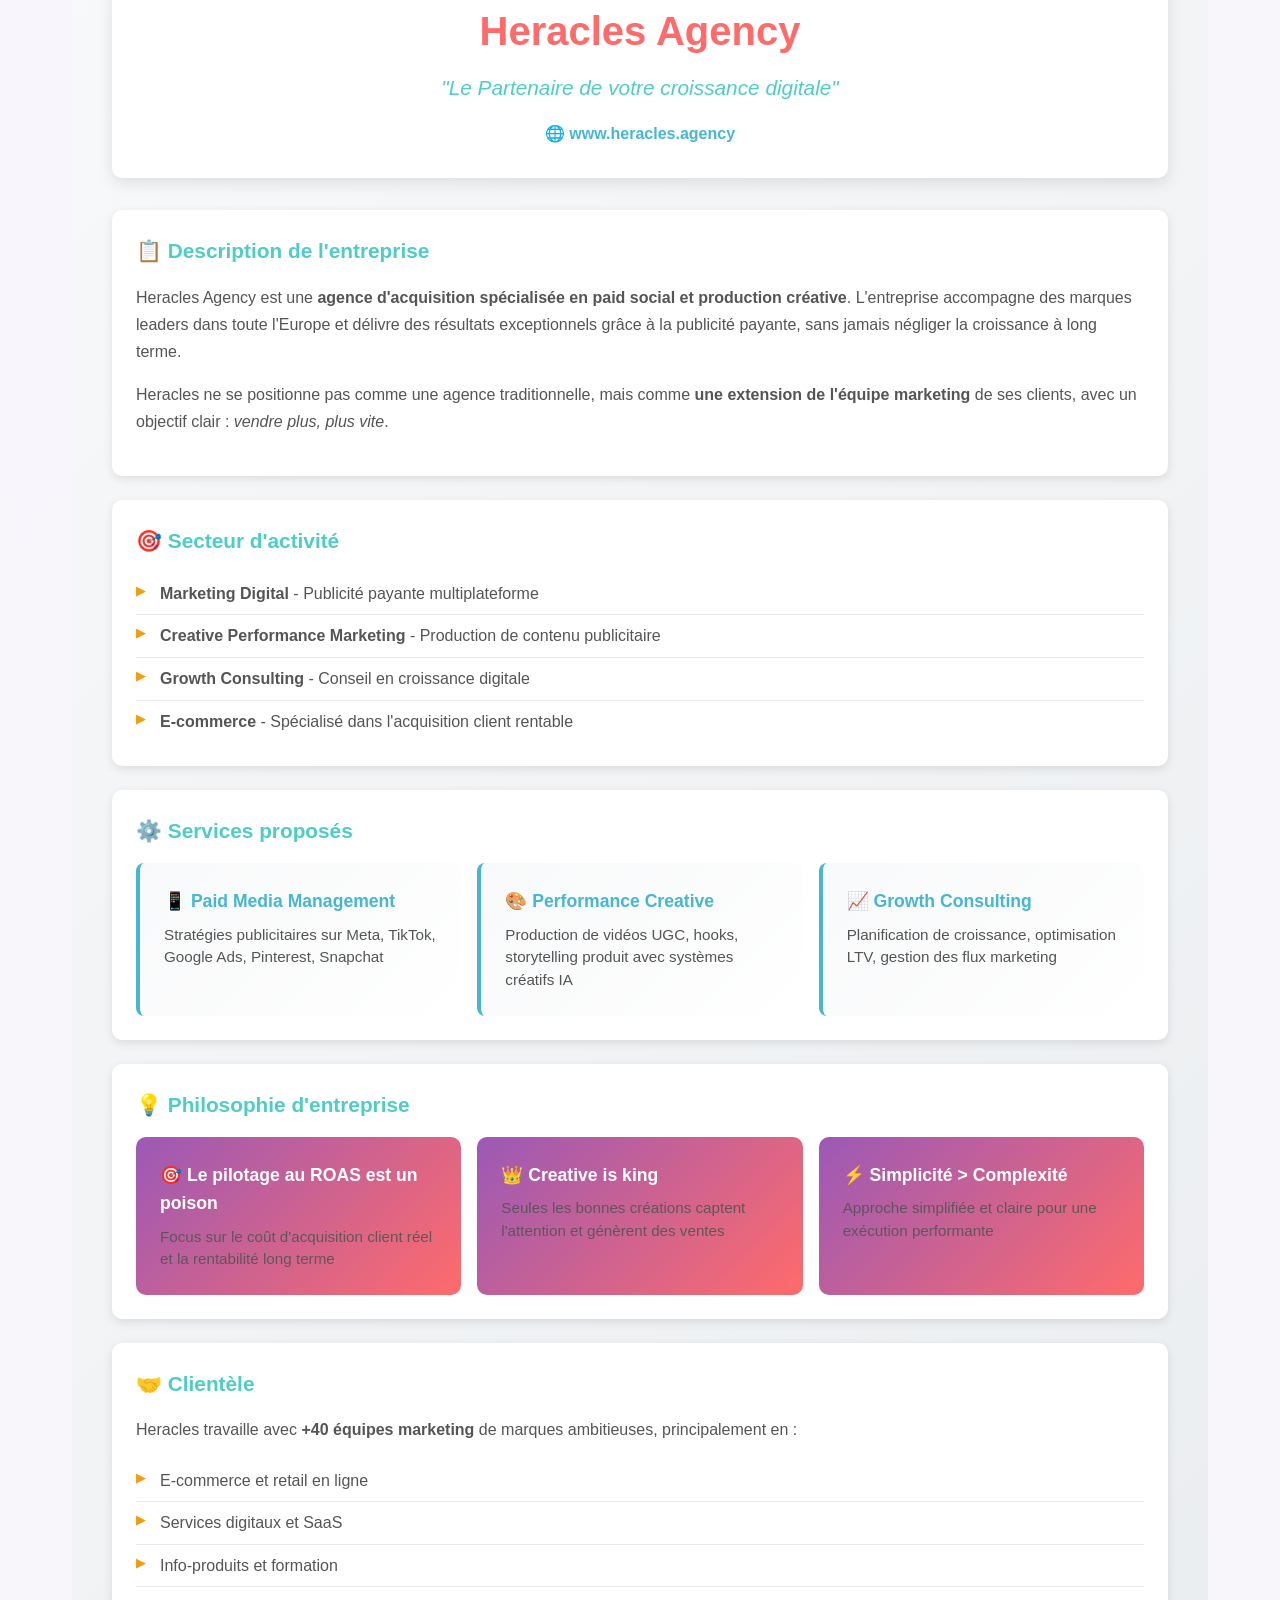
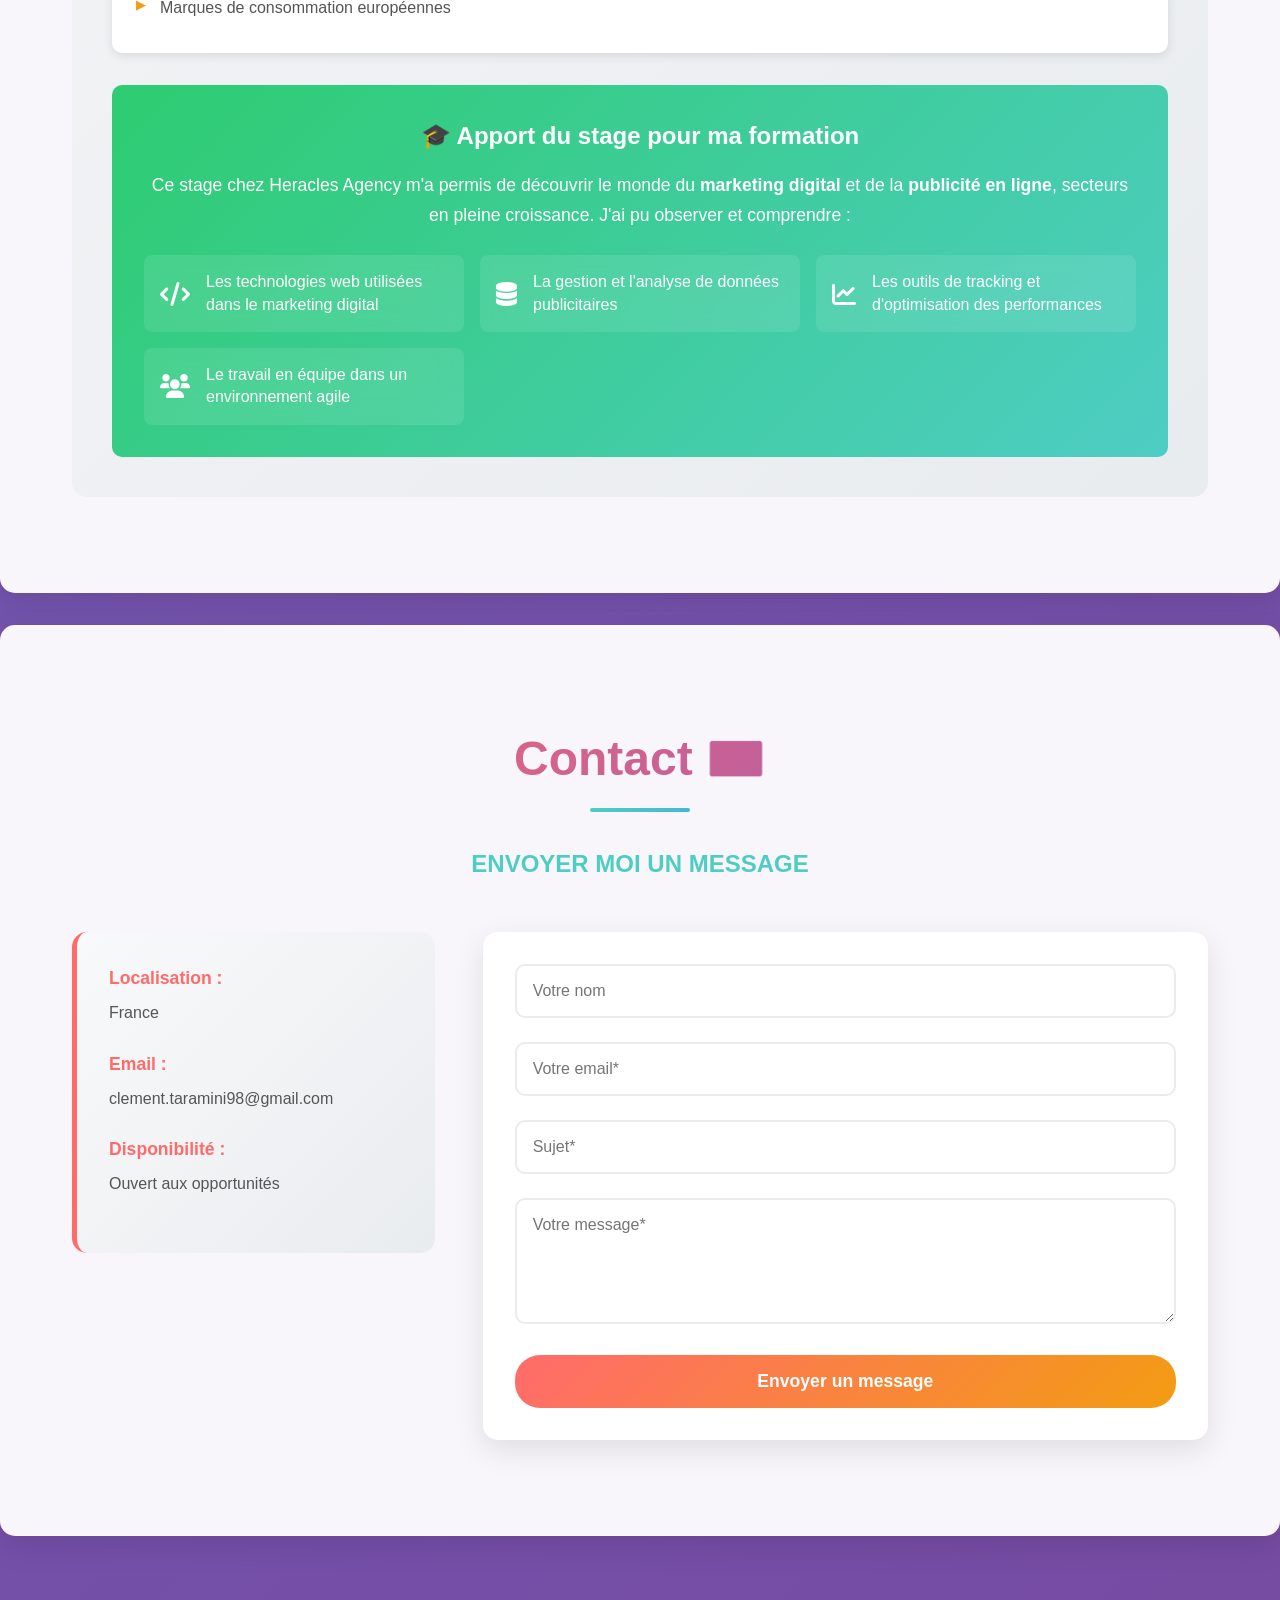
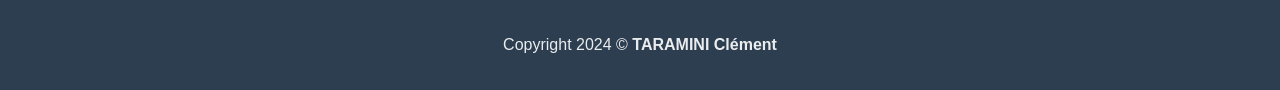
==== commit dd2c263e: "Modif" ====
--- a/index.html
+++ b/index.html
@@ -268,7 +268,7 @@
                         </div>
                         <div class="project-content">
                             <h3>SITE INTERNET - Portfolio Personnel</h3>
-                            <p class="project-date">Janvier 2024</p>
+                            <p class="project-date">Mai 2025</p>
                             <p class="project-tech"><strong>Langages : HTML, CSS, JavaScript</strong></p>
                             <p>Création de mon portfolio personnel moderne et responsive avec des animations CSS et JavaScript</p>
                         </div>
@@ -280,7 +280,7 @@
                         </div>
                         <div class="project-content">
                             <h3>APPLICATION WEB - Heracles Asset</h3>
-                            <p class="project-date">Décembre 2023</p>
+                            <p class="project-date">Mai 2025</p>
                             <p class="project-tech"><strong>Langages : PHP, MySQL, CSS, JavaScript</strong></p>
                             <p>Application de gestion de fichiers multimédias type Google Drive, spécialisée pour les agences de publicité. Permet le stockage, l'organisation et le partage de fichiers vidéo et photo avec interface intuitive et gestion des permissions utilisateurs.</p>
                         </div>
@@ -310,18 +310,12 @@
                     <p>La veille technologique, élément de la veille stratégique, consiste à surveiller les évolutions techniques, les innovations dans un secteur d'activité donné. La veille technologique comprend notamment la surveillance, la collecte, le partage et la diffusion d'information permettant d'anticiper ou de s'informer sur des changements en matière de recherche, développement, nouveaux produits, technologies émergentes, etc... Cela a pour but d'évaluer l'impact sur l'environnement et l'organisation.</p>
                 </div>
 
-                <div class="veille-tools">
-                    <h3>Les principaux outils de ma veille</h3>
-                    <p>J'effectue ma veille technologique grâce aux newsletters telles que <strong>Feedly</strong> (un agrégateur de flux RSS), <strong>Dev.to</strong> pour les actualités développement, et <strong>GitHub Trending</strong> pour suivre les projets open source populaires. En plus des informations fournies chaque semaine/mois, j'ai quelques sites en favoris permettant de me tenir au courant des dernières actualités tel que <strong>Stack Overflow</strong> pour les discussions techniques, ou encore <strong>Mozilla Developer Network</strong> pour les standards web.</p>
-                </div>
-
                 <div class="veille-subject">
                     <h3>Sujet de ma veille</h3>
                     <p>Pour la veille technologique, j'ai décidé de traiter sur le sujet de l'<strong>Intelligence Artificielle dans le développement web</strong>, ma thématique est :</p>
                     <div class="main-theme">
                         <h4>🤖 "Quel est l'impact de l'Intelligence Artificielle sur le développement web moderne ?"</h4>
                     </div>
-                    <p>Afin de répondre à cette thématique, ma veille se repose sur 3 différents thèmes :</p>
                 </div>
 
                 <div class="veille-themes">
@@ -461,7 +455,7 @@
                     <div class="tableau-image">
                         <h3>📋 Mon Tableau de Synthèse</h3>
                         <div class="image-container">
-                            <img src="Epreuve E4/Tableau de synthèse.png" alt="Tableau de Synthèse E4" class="tableau-screenshot" onclick="openModal()">
+                            <img src="Epreuve E4/Synthèse.png" alt="Tableau de Synthèse E4" class="tableau-screenshot" onclick="openModal()">
                             <div class="image-overlay">
                                 <p>Cliquez pour agrandir</p>
                             </div>
